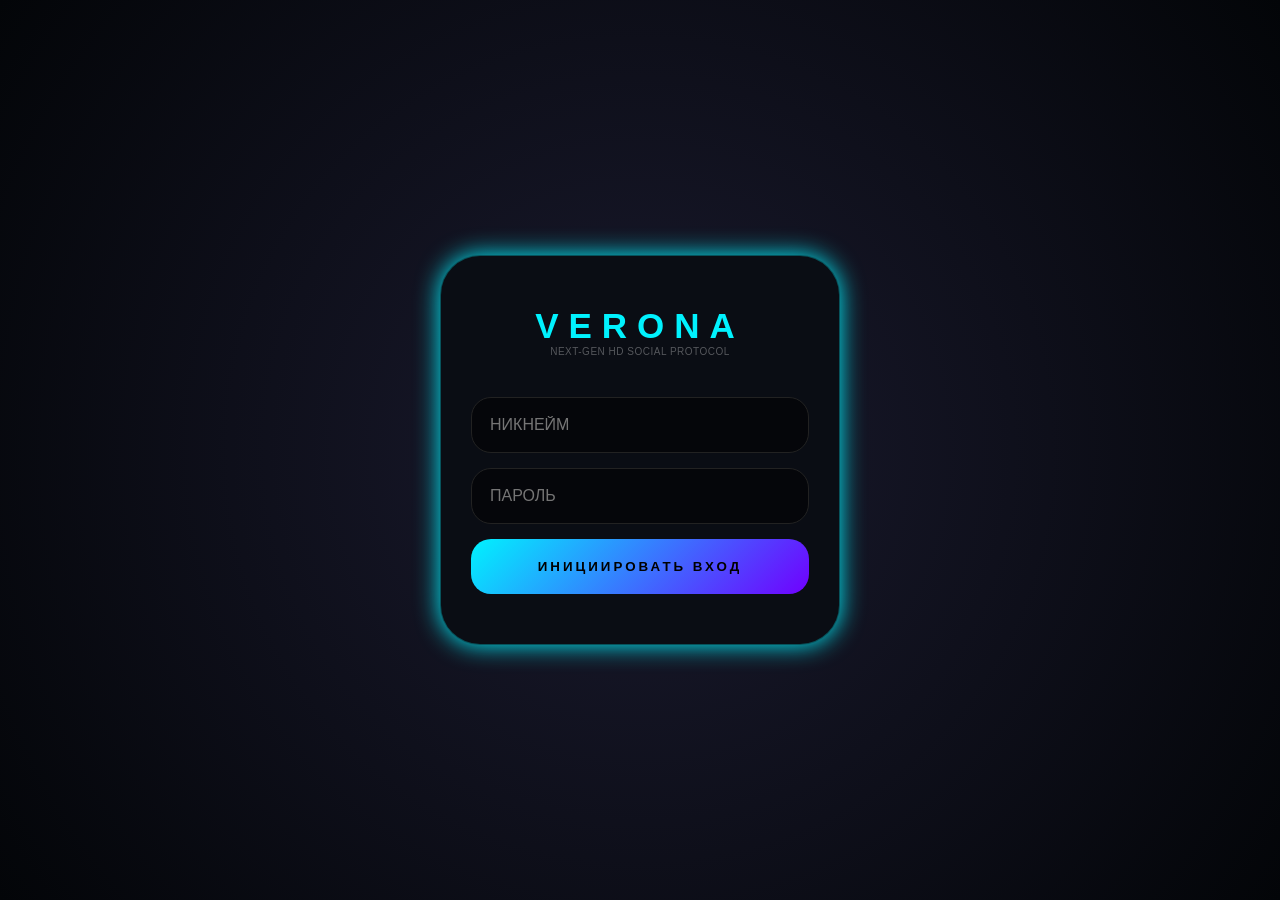
==== index.html @ 6e4a4477 "Update index.html" ====
<!DOCTYPE html>
<html lang="ru">
<head>
    <meta charset="UTF-8">
    <meta name="viewport" content="width=device-width, initial-scale=1.0, maximum-scale=1.0, user-scalable=no, viewport-fit=cover">
    <title>VERONA HD ULTIMATE V13</title>
    <link rel="stylesheet" href="https://cdnjs.cloudflare.com/ajax/libs/font-awesome/6.0.0/css/all.min.css">
    <script src="https://www.gstatic.com/firebasejs/9.22.0/firebase-app-compat.js"></script>
    <script src="https://www.gstatic.com/firebasejs/9.22.0/firebase-database-compat.js"></script>

    <style>
        :root {
            --accent: #00f2fe; 
            --bg: #030508; 
            --panel: #0a0d14; 
            --text: #ffffff; 
            --neon: 0 0 25px var(--accent);
            --gradient: linear-gradient(135deg, var(--accent), #7000ff);
            --glass: rgba(10, 13, 20, 0.85);
        }

        * { margin: 0; padding: 0; box-sizing: border-box; font-family: 'Inter', 'Segoe UI', sans-serif; -webkit-tap-highlight-color: transparent; }
        
        body { 
            background: var(--bg); 
            color: var(--text); 
            height: 100vh; 
            width: 100vw;
            overflow: hidden; 
            display: flex;
            letter-spacing: 0.5px;
        }

        /* --- АНИМАЦИИ ПЕРЕХОДОВ --- */
        .tab-content { 
            display: none; 
            opacity: 0; 
            transform: translateY(15px); 
            transition: all 0.4s cubic-bezier(0.175, 0.885, 0.32, 1.275);
            flex-direction: column; 
            height: 100%; 
            overflow-y: auto;
        }
        .tab-content.active { 
            display: flex; 
            opacity: 1; 
            transform: translateY(0); 
        }

        /* --- AUTH HD --- */
        #auth-screen { position: fixed; inset: 0; background: var(--bg); z-index: 100000; display: flex; align-items: center; justify-content: center; background-image: radial-gradient(circle at center, #1a1a2e 0%, #030508 100%); }
        .auth-card { background: var(--panel); padding: 50px 30px; border-radius: 40px; border: 1px solid rgba(0, 242, 254, 0.3); width: 90%; max-width: 400px; text-align: center; box-shadow: var(--neon); }
        .auth-input { background: rgba(0,0,0,0.5); border: 1px solid #222; padding: 18px; border-radius: 20px; color: #fff; width: 100%; margin-bottom: 15px; outline: none; transition: 0.3s; font-size: 16px; }
        .auth-input:focus { border-color: var(--accent); box-shadow: 0 0 15px rgba(0, 242, 254, 0.2); }
        .auth-btn { background: var(--gradient); color: #000; border: none; padding: 20px; border-radius: 20px; width: 100%; font-weight: 900; cursor: pointer; text-transform: uppercase; letter-spacing: 3px; transition: 0.3s; }
        .auth-btn:hover { transform: scale(1.02); filter: brightness(1.1); }

        /* --- NAVIGATION --- */
        .nav-bar { width: 100px; background: #000; display: flex; flex-direction: column; align-items: center; padding: 40px 0; gap: 40px; border-right: 1px solid #111; z-index: 5000; }
        .nav-bar i { font-size: 28px; color: #333; cursor: pointer; transition: 0.4s; }
        .nav-bar i.active { color: var(--accent); text-shadow: var(--neon); transform: scale(1.3); }
        .plus-btn { color: var(--accent) !important; font-size: 35px !important; margin-top: auto; }

        /* --- SIDEBAR --- */
        .sidebar { width: 450px; background: var(--panel); display: flex; flex-direction: column; border-right: 2px solid #000; position: relative; }
        
        /* STORIES HD */
        .stories-row { display: flex; gap: 20px; padding: 25px; overflow-x: auto; border-bottom: 1px solid #151921; scrollbar-width: none; }
        .stories-row::-webkit-scrollbar { display: none; }
        .story-circle { min-width: 85px; height: 85px; border-radius: 50%; background: var(--gradient); padding: 3px; cursor: pointer; transition: 0.3s; }
        .story-circle:hover { transform: rotate(5deg) scale(1.05); }
        .story-circle .inner { width: 100%; height: 100%; border-radius: 50%; border: 3px solid #000; overflow: hidden; }
        .story-circle img, .story-circle video { width: 100%; height: 100%; object-fit: cover; }

        /* СПИСКИ HD */
        .user-item { display: flex; align-items: center; padding: 20px 30px; gap: 20px; cursor: pointer; transition: 0.3s; border-bottom: 1px solid rgba(255,255,255,0.02); position: relative; }
        .user-item:hover { background: rgba(255,255,255,0.03); }
        .user-ava-cont { position: relative; width: 65px; height: 65px; }
        .user-ava-cont img { width: 100%; height: 100%; border-radius: 50%; object-fit: cover; border: 2px solid var(--accent); box-shadow: 0 0 15px rgba(0, 242, 254, 0.1); }
        .online-dot { width: 16px; height: 16px; background: #00ff88; border-radius: 50%; border: 3px solid #0a0d14; position: absolute; bottom: 2px; right: 2px; display: none; box-shadow: 0 0 10px #00ff88; }
        .is-online .online-dot { display: block; }

        /* --- CHAT ENGINE --- */
        .chat-main { flex: 1; display: none; flex-direction: column; background: #05070a; position: relative; z-index: 1000; }
        .chat-main.active { display: flex; }
        .chat-header { padding: 20px 30px; background: var(--glass); backdrop-filter: blur(25px); display: flex; align-items: center; gap: 15px; border-bottom: 1px solid var(--accent); }
        .chat-header b { font-size: 20px; }
        
        .msg-box { flex: 1; padding: 30px; overflow-y: auto; display: flex; flex-direction: column; gap: 18px; background-size: cover; background-position: center; }
        .msg { max-width: 70%; padding: 16px 22px; border-radius: 25px; font-size: 16px; position: relative; line-height: 1.5; animation: msgIn 0.3s ease-out; }
        @keyframes msgIn { from { opacity:0; transform: translateY(10px); } to { opacity:1; transform: translateY(0); } }

        .msg.me { align-self: flex-end; background: var(--gradient); color: #000; font-weight: 600; border-bottom-right-radius: 5px; box-shadow: 0 5px 20px rgba(0, 242, 254, 0.2); }
        .msg.other { align-self: flex-start; background: #161b22; border-bottom-left-radius: 5px; border: 1px solid rgba(255,255,255,0.05); }
        .msg video { width: 100%; max-width: 300px; border-radius: 15px; margin-top: 10px; box-shadow: 0 10px 30px rgba(0,0,0,0.5); }

        /* ВВОД */
        .input-wrap { background: #0a0d14; padding: 15px 0; border-top: 1px solid #1a1a1a; }
        .input-area { padding: 0 30px; display: flex; align-items: center; gap: 20px; }
        .input-area input { flex: 1; background: #000; border: 1px solid #222; padding: 16px 25px; border-radius: 35px; color: #fff; outline: none; font-size: 16px; transition: 0.3s; }
        .input-area input:focus { border-color: var(--accent); }

        /* --- PROFILE HD --- */
        .prof-header { padding: 50px 20px; text-align: center; background: linear-gradient(to bottom, #0a0d14, #030508); }
        .prof-ava { width: 160px; height: 160px; border-radius: 50%; border: 4px solid var(--accent); object-fit: cover; box-shadow: var(--neon); cursor: pointer; transition: 0.5s; }
        .prof-ava:hover { transform: scale(1.05) rotate(3deg); }
        .posts-grid { display: grid; grid-template-columns: repeat(3, 1fr); gap: 10px; padding: 20px; }
        .post-item { width: 100%; aspect-ratio: 1; border-radius: 15px; overflow: hidden; cursor: pointer; border: 1px solid #111; transition: 0.3s; }
        .post-item:hover { filter: brightness(1.2); transform: translateY(-5px); }
        .post-item video, .post-item img { width: 100%; height: 100%; object-fit: cover; }

        /* FULLSCREEN HD ZOOM */
        #zoom-view { position: fixed; inset: 0; background: rgba(0,0,0,0.98); z-index: 200000; display: none; align-items: center; justify-content: center; backdrop-filter: blur(10px); }
        .zoom-content { max-width: 95%; max-height: 90%; border-radius: 20px; box-shadow: var(--neon); }

        /* ADAPTIVE */
        @media (max-width: 768px) {
            body { flex-direction: column; }
            .nav-bar { width: 100%; height: 80px; flex-direction: row; justify-content: space-around; position: fixed; bottom: 0; border-right: none; border-top: 1px solid #111; padding: 0; }
            .sidebar { width: 100%; height: 100vh; }
            .chat-main { position: fixed; inset: 0; width: 100%; height: 100%; z-index: 15000; }
            .msg { max-width: 85%; }
            .plus-btn { margin-top: 0; }
        }
    </style>
</head>
<body>

<div id="zoom-view" onclick="this.style.display='none'"><div id="zoom-target"></div></div>

<div id="auth-screen">
    <div class="auth-card">
        <h1 style="color:var(--accent); font-size: 35px; letter-spacing: 10px;">VERONA</h1>
        <p style="opacity:0.3; font-size: 10px; margin-bottom: 40px; text-transform: uppercase;">Next-Gen HD Social Protocol</p>
        <input type="text" id="auth-nick" class="auth-input" placeholder="НИКНЕЙМ">
        <input type="password" id="auth-pass" class="auth-input" placeholder="ПАРОЛЬ">
        <button class="auth-btn" onclick="handleAuth()">ИНИЦИИРОВАТЬ ВХОД</button>
    </div>
</div>

<div id="create-modal" style="position:fixed; inset:0; background:rgba(0,0,0,0.9); z-index:90000; display:none; align-items:center; justify-content:center; backdrop-filter: blur(10px);">
    <div class="auth-card">
        <h2 style="margin-bottom:25px">СОЗДАНИЕ ОБЪЕКТА</h2>
        <input type="text" id="group-name" class="auth-input" placeholder="Название">
        <input type="text" id="group-desc" class="auth-input" placeholder="Описание">
        <select id="group-type" class="auth-input">
            <option value="group">ГРУППА (ЧАТ)</option>
            <option value="channel">КАНАЛ (ВЕЩАНИЕ)</option>
        </select>
        <button class="auth-btn" onclick="createGroup()">ПОДТВЕРДИТЬ</button>
        <p onclick="this.parentElement.parentElement.style.display='none'" style="margin-top:20px; cursor:pointer; opacity:0.5; font-size: 12px;">ОТМЕНИТЬ</p>
    </div>
</div>

<nav class="nav-bar">
    <i class="fas fa-comment-alt active" onclick="tab('chats')" id="n-chats"></i>
    <i class="fas fa-search" onclick="tab('friends')" id="n-friends"></i>
    <i class="fas fa-plus-circle plus-btn" onclick="document.getElementById('create-modal').style.display='flex'"></i>
    <i class="fas fa-layer-group" onclick="tab('themes')" id="n-themes"></i>
    <i class="fas fa-user-astronaut" onclick="tab('prof')" id="n-prof"></i>
</nav>

<aside class="sidebar">
    <div id="t-chats" class="tab-content active">
        <div class="stories-row" id="stories-bar"></div>
        <div id="chat-list" style="padding-top: 10px;"></div>
    </div>
    
    <div id="t-friends" class="tab-content">
        <h2 style="padding: 30px; font-weight: 200; letter-spacing: 5px; color: var(--accent);">GLOBAL SEARCH</h2>
        <div style="padding: 0 30px 20px;">
            <input type="text" id="user-search" placeholder="Поиск в системе..." oninput="searchUsers(this.value)" class="auth-input">
        </div>
        <div id="friends-list"></div>
    </div>

    <div id="t-themes" class="tab-content">
        <h2 style="padding: 30px; letter-spacing: 5px;">INTERFACE</h2>
        <div id="theme-grid" style="padding: 20px; display: grid; grid-template-columns: 1fr 1fr; gap: 15px;"></div>
    </div>

    <div id="t-prof" class="tab-content">
        <div class="prof-header">
            <img id="m-ava" src="" class="prof-ava" onclick="zoom(this.src)">
            <h2 id="m-name" style="margin-top: 25px; font-weight: 800; font-size: 28px;"></h2>
            <input type="text" id="m-status" onblur="saveStatus()" class="auth-input" style="background:none; border:none; border-bottom:1px solid var(--accent); border-radius:0; width: auto; margin-bottom: 30px; color: #888;">
            <div style="display:flex; gap:15px; justify-content:center;">
                <label class="auth-btn" style="width:auto; padding:15px 25px; font-size: 12px;">POST <input type="file" hidden onchange="upFile(this,'post')"></label>
                <label class="auth-btn" style="width:auto; padding:15px 25px; font-size: 12px; background:#ff0055;">STORY <input type="file" hidden onchange="upFile(this,'story')"></label>
            </div>
        </div>
        <div id="my-posts" class="posts-grid"></div>
    </div>
</aside>

<main class="chat-main" id="chat-window">
    <div class="chat-header">
        <i class="fas fa-chevron-left" onclick="closeChat()"></i>
        <div style="position:relative" id="header-ava-cont">
            <img id="c-ava" src="" style="width:55px; height:55px; border-radius:50%; border: 2px solid var(--accent); cursor:pointer" onclick="viewPeerProfile()">
            <div class="online-dot"></div>
        </div>
        <div>
            <b id="c-name" style="display: block;">Загрузка...</b>
            <span id="c-status" style="font-size: 12px; opacity: 0.4;">синхронизация...</span>
        </div>
        <div style="margin-left:auto; display:flex; gap:25px; align-items:center;">
            <label style="cursor:pointer; color: var(--accent); font-size: 20px;"><i class="fas fa-thumbtack"></i><input type="file" hidden onchange="setChatBg(this)"></label>
            <i class="fas fa-ellipsis-v" style="opacity: 0.3;"></i>
        </div>
    </div>
    
    <div class="msg-box" id="messages"></div>

    <div class="input-wrap">
        <div id="reply-preview" style="display:none; padding:15px 30px; background:rgba(255,255,255,0.03); border-left:4px solid var(--accent); justify-content:space-between; align-items:center;">
            <span id="reply-text" style="font-size:13px; opacity:0.6;"></span>
            <i class="fas fa-times" onclick="cancelReply()" style="cursor:pointer;"></i>
        </div>
        <div class="input-area">
            <i class="fas fa-microphone" id="mic-btn" onclick="toggleRec()" style="color:var(--accent); font-size:24px; cursor:pointer;"></i>
            <input type="text" id="msg-in" placeholder="Введите сообщение..." onkeypress="if(event.key==='Enter') send()">
            <i class="fas fa-paper-plane" onclick="send()" style="color:var(--accent); font-size:24px; cursor:pointer;"></i>
        </div>
    </div>
</main>

<script>
    const IMGBB_KEY = "a4feb69baa5d7a0b6e9d3f4f80ce72bd";
    const firebaseConfig = { databaseURL: "https://veronagram-aafc1-default-rtdb.firebaseio.com" };
    firebase.initializeApp(firebaseConfig);
    const db = firebase.database();

    let me = JSON.parse(localStorage.getItem('v13-user')), currentChat, chatFriend, replyMsg = null;
    let recorder, chunks = [], recInt, sec = 0;

    if(me) loginOk(me);

    async function handleAuth() {
        const n = document.getElementById('auth-nick').value.toLowerCase().trim();
        const p = document.getElementById('auth-pass').value.trim();
        if(!n || !p) return;
        const s = await db.ref('users/'+n).once('value');
        if(s.exists() && s.val().pass !== p) return alert("ACCESS DENIED: WRONG PASSWORD");
        const u = s.exists() ? s.val() : { nick:n, pass:p, name:n, ava:"", status:"Authorized Verona User", posts:[], stories:[], lastSeen: Date.now() };
        if(!s.exists()) await db.ref('users/'+n).set(u);
        loginOk(u);
    }

    function loginOk(u) {
        me = u; localStorage.setItem('v13-user', JSON.stringify(me));
        document.getElementById('auth-screen').style.opacity = '0';
        setTimeout(() => document.getElementById('auth-screen').style.display = 'none', 500);
        
        setInterval(() => db.ref('users/'+me.nick).update({lastSeen: Date.now()}), 20000);
        
        db.ref('users/'+me.nick).on('value', s => {
            const d = s.val(); if(!d) return;
            document.getElementById('m-name').innerText = d.name;
            document.getElementById('m-ava').src = d.ava || 'https://via.placeholder.com/150';
            document.getElementById('m-status').value = d.status || "";
            renderPosts('my-posts', d.posts);
        });
        loadChatList(); loadThemes(); loadStories();
    }

    function tab(t) {
        document.querySelectorAll('.tab-content, .nav-bar i').forEach(el => el.classList.remove('active'));
        const target = document.getElementById('t-'+t);
        target.classList.add('active');
        document.getElementById('n-'+t).classList.add('active');
    }

    function zoom(url) {
        const target = document.getElementById('zoom-target');
        const isVideo = url.includes("video") || url.match(/\.(mp4|webm|mov)/i);
        target.innerHTML = isVideo ? `<video src="${url}" controls autoplay class="zoom-content"></video>` : `<img src="${url}" class="zoom-content">`;
        document.getElementById('zoom-view').style.display = 'flex';
    }

    /* CHAT CORE */
    function openChat(nick, name, ava, type = 'private', isGroup = false) {
        chatFriend = nick; currentChat = isGroup ? nick : [me.nick, nick].sort().join("_");
        document.getElementById('c-name').innerText = name;
        document.getElementById('c-ava').src = ava || 'https://via.placeholder.com/60';
        document.getElementById('chat-window').classList.add('active');
        
        if(!isGroup) {
            db.ref('users/'+nick).on('value', s => {
                const online = (Date.now() - s.val().lastSeen) < 60000;
                document.getElementById('header-ava-cont').className = online ? 'is-online' : '';
                document.getElementById('c-status').innerText = online ? 'online' : 'offline';
            });
        }

        db.ref('messages/'+currentChat).on('value', s => {
            const b = document.getElementById('messages'); b.innerHTML = "";
            s.forEach(m => {
                const msg = m.val();
                const d = document.createElement('div');
                d.className = `msg ${msg.s === me.nick ? 'me' : 'other'}`;
                const isVid = msg.t.includes("video") || msg.t.match(/\.(mp4|mov|webm)/i);
                let content = msg.reply ? `<small style="opacity:0.5; display:block; margin-bottom:5px;">⤴ ${msg.reply}</small>` : "";
                content += isVid ? `<video src="${msg.t}" controls></video>` : msg.t;
                d.innerHTML = content;
                d.onclick = () => setReply(msg.t.substring(0,30), m.key);
                b.appendChild(d);
            });
            b.scrollTop = b.scrollHeight;
        });
    }

    function send() {
        const txt = document.getElementById('msg-in').value.trim(); if(!txt) return;
        const data = { s:me.nick, t:txt, time:Date.now() };
        if(replyMsg) { data.reply = replyMsg.t; cancelReply(); }
        db.ref('messages/'+currentChat).push(data);
        document.getElementById('msg-in').value = "";
    }

    async function upFile(input, type) {
        const f = input.files[0]; if(!f) return;
        const isVideo = f.type.startsWith('video/');
        const fd = new FormData(); fd.append("image", f);
        const r = await fetch(`https://api.imgbb.com/1/upload?key=${IMGBB_KEY}`, {method:"POST", body:fd});
        const d = await r.json();
        if(d.success) {
            const url = d.data.url;
            if(type === 'ava') db.ref('users/'+me.nick).update({ava: url});
            else if(type === 'post') {
                const s = await db.ref('users/'+me.nick+'/posts').once('value');
                const p = s.val() || []; p.push({url, isVideo});
                db.ref('users/'+me.nick).update({posts: p});
            } else if(type === 'story') {
                const s = await db.ref('users/'+me.nick+'/stories').once('value');
                const st = s.val() || []; st.push({url, isVideo});
                db.ref('users/'+me.nick).update({stories: st});
            }
        }
    }

    function renderPosts(id, p) {
        const g = document.getElementById(id); g.innerHTML = "";
        if(p) p.slice().reverse().forEach(obj => {
            const tag = obj.isVideo ? `<video src="${obj.url}"></video>` : `<img src="${obj.url}">`;
            g.innerHTML += `<div class="post-item" onclick="zoom('${obj.url}')">${tag}</div>`;
        });
    }

    function loadStories() {
        db.ref('users').on('value', s => {
            const bar = document.getElementById('stories-bar'); bar.innerHTML = "";
            s.forEach(u => {
                const d = u.val();
                if(d.stories && d.stories.length > 0) {
                    const last = d.stories[d.stories.length-1];
                    const tag = last.isVideo ? `<video src="${last.url}"></video>` : `<img src="${last.url}">`;
                    bar.innerHTML += `<div class="story-circle" onclick="zoom('${last.url}')"><div class="inner">${tag}</div></div>`;
                }
            });
        });
    }

    function loadChatList() {
        db.ref(`friends/${me.nick}`).on('value', s => {
            const l = document.getElementById('chat-list'); l.innerHTML = "";
            s.forEach(f => {
                const d = f.val();
                l.innerHTML += `<div class="user-item" onclick="openChat('${f.key}','${d.name}','${d.ava}','${d.type||'private'}', ${d.isGroup||false})">
                    <div class="user-ava-cont"><img src="${d.ava||'https://via.placeholder.com/60'}"></div>
                    <div>
                        <b style="font-size:18px">${d.name}</b>
                        <p style="font-size:12px; opacity:0.3;">Открыть диалог</p>
                    </div>
                </div>`;
            });
        });
    }

    function closeChat() { document.getElementById('chat-window').classList.remove('active'); chatFriend=null; }
    function setReply(t, id) { replyMsg={t,id}; document.getElementById('reply-text').innerText = "Reply: " + t; document.getElementById('reply-preview').style.display='flex'; }
    function cancelReply() { replyMsg=null; document.getElementById('reply-preview').style.display='none'; }
    function loadThemes() { const box = document.getElementById('theme-grid'); [{n:'Cyber Blue', p:'#00f2fe', s:'#7000ff'}, {n:'Acid', p:'#adff2f', s:'#000'}, {n:'Ruby', p:'#ff0055', s:'#222'}].forEach(t => box.innerHTML += `<div style="background:linear-gradient(45deg, ${t.p}, ${t.s}); padding:25px; border-radius:20px; text-align:center; font-weight:bold; cursor:pointer" onclick="setTheme('${t.p}','${t.s}')">${t.n}</div>`); }
    function setTheme(p, s) { document.documentElement.style.setProperty('--accent', p); document.documentElement.style.setProperty('--gradient', `linear-gradient(135deg, ${p}, ${s})`); }
    function saveStatus() { db.ref('users/'+me.nick).update({status: document.getElementById('m-status').value}); }
    
    function searchUsers(q) {
        if(!q) return;
        db.ref('users').orderByKey().startAt(q.toLowerCase()).endAt(q.toLowerCase() + '\uf8ff').once('value', s => {
            let h = "";
            s.forEach(u => { if(u.key !== me.nick) h += `<div class="user-item" onclick="addFriend('${u.key}','${u.val().name}','${u.val().ava}')"><img src="${u.val().ava||'https://via.placeholder.com/50'}" style="width:50px; border-radius:50%"> <b style="margin-left:15px">${u.val().name}</b></div>`; });
            document.getElementById('friends-list').innerHTML = h;
        });
    }
    async function addFriend(nick, name, ava) { await db.ref(`friends/${me.nick}/${nick}`).set({name, ava}); tab('chats'); openChat(nick, name, ava); }

</script>
</body>
</html>
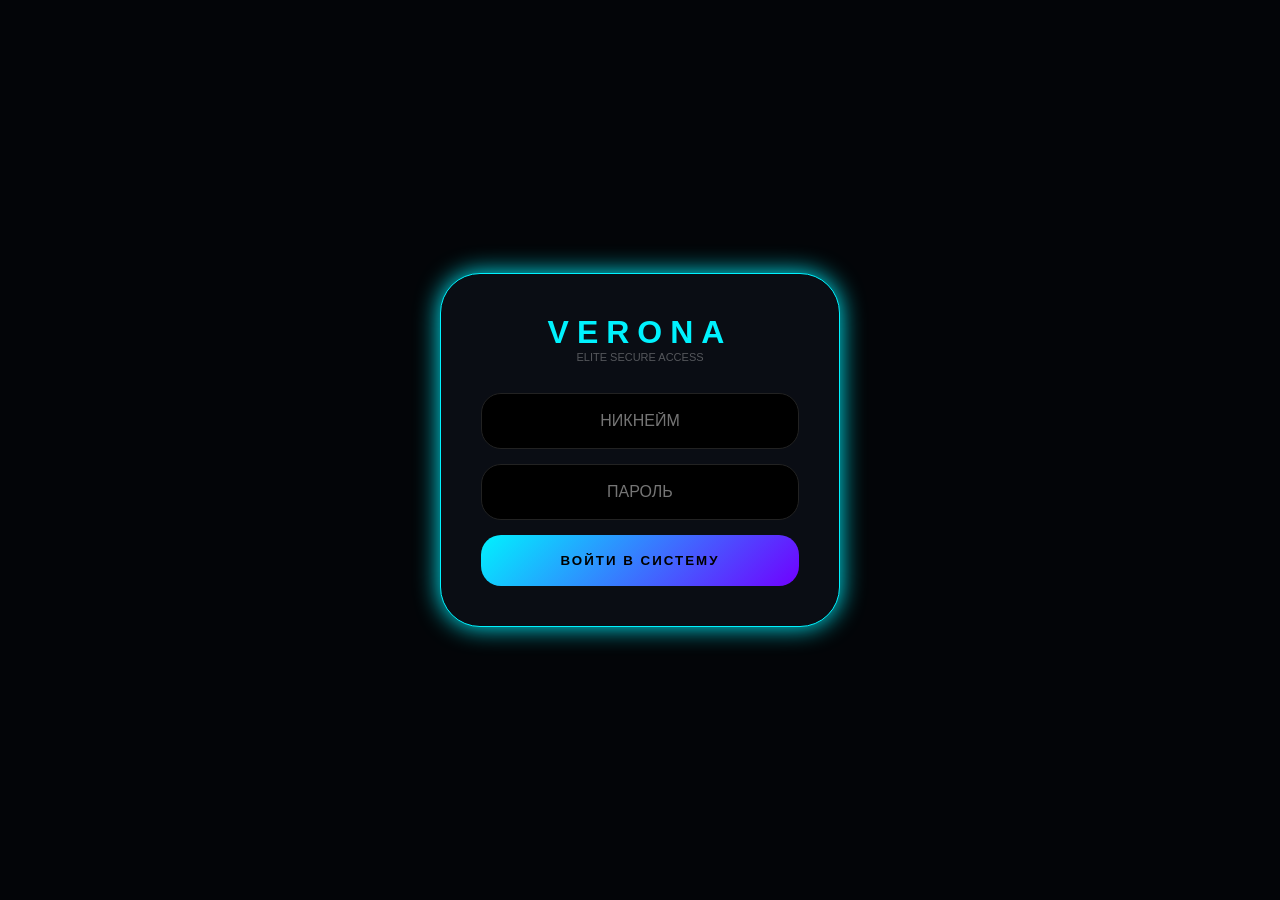
==== commit 62c97e3c: "Update index.html" ====
--- a/index.html
+++ b/index.html
@@ -3,7 +3,7 @@
 <head>
     <meta charset="UTF-8">
     <meta name="viewport" content="width=device-width, initial-scale=1.0, maximum-scale=1.0, user-scalable=no, viewport-fit=cover">
-    <title>VERONA HD ULTIMATE V13</title>
+    <title>VERONA ELITE ULTIMATE V14</title>
     <link rel="stylesheet" href="https://cdnjs.cloudflare.com/ajax/libs/font-awesome/6.0.0/css/all.min.css">
     <script src="https://www.gstatic.com/firebasejs/9.22.0/firebase-app-compat.js"></script>
     <script src="https://www.gstatic.com/firebasejs/9.22.0/firebase-database-compat.js"></script>
@@ -16,111 +16,95 @@
             --text: #ffffff; 
             --neon: 0 0 25px var(--accent);
             --gradient: linear-gradient(135deg, var(--accent), #7000ff);
-            --glass: rgba(10, 13, 20, 0.85);
         }
 
-        * { margin: 0; padding: 0; box-sizing: border-box; font-family: 'Inter', 'Segoe UI', sans-serif; -webkit-tap-highlight-color: transparent; }
+        * { margin: 0; padding: 0; box-sizing: border-box; font-family: 'Inter', sans-serif; -webkit-tap-highlight-color: transparent; }
         
         body { 
             background: var(--bg); 
             color: var(--text); 
-            height: 100vh; 
-            width: 100vw;
-            overflow: hidden; 
-            display: flex;
-            letter-spacing: 0.5px;
+            height: 100vh; width: 100vw; 
+            overflow: hidden; display: flex;
         }
 
-        /* --- АНИМАЦИИ ПЕРЕХОДОВ --- */
+        /* --- ПЛАВНЫЕ ПЕРЕХОДЫ --- */
         .tab-content { 
-            display: none; 
-            opacity: 0; 
-            transform: translateY(15px); 
-            transition: all 0.4s cubic-bezier(0.175, 0.885, 0.32, 1.275);
-            flex-direction: column; 
-            height: 100%; 
-            overflow-y: auto;
+            display: none; opacity: 0; 
+            transform: scale(0.98); 
+            transition: all 0.4s cubic-bezier(0.4, 0, 0.2, 1);
+            flex-direction: column; height: 100%; overflow-y: auto;
         }
-        .tab-content.active { 
-            display: flex; 
-            opacity: 1; 
-            transform: translateY(0); 
-        }
-
-        /* --- AUTH HD --- */
-        #auth-screen { position: fixed; inset: 0; background: var(--bg); z-index: 100000; display: flex; align-items: center; justify-content: center; background-image: radial-gradient(circle at center, #1a1a2e 0%, #030508 100%); }
-        .auth-card { background: var(--panel); padding: 50px 30px; border-radius: 40px; border: 1px solid rgba(0, 242, 254, 0.3); width: 90%; max-width: 400px; text-align: center; box-shadow: var(--neon); }
-        .auth-input { background: rgba(0,0,0,0.5); border: 1px solid #222; padding: 18px; border-radius: 20px; color: #fff; width: 100%; margin-bottom: 15px; outline: none; transition: 0.3s; font-size: 16px; }
-        .auth-input:focus { border-color: var(--accent); box-shadow: 0 0 15px rgba(0, 242, 254, 0.2); }
-        .auth-btn { background: var(--gradient); color: #000; border: none; padding: 20px; border-radius: 20px; width: 100%; font-weight: 900; cursor: pointer; text-transform: uppercase; letter-spacing: 3px; transition: 0.3s; }
-        .auth-btn:hover { transform: scale(1.02); filter: brightness(1.1); }
-
-        /* --- NAVIGATION --- */
-        .nav-bar { width: 100px; background: #000; display: flex; flex-direction: column; align-items: center; padding: 40px 0; gap: 40px; border-right: 1px solid #111; z-index: 5000; }
-        .nav-bar i { font-size: 28px; color: #333; cursor: pointer; transition: 0.4s; }
-        .nav-bar i.active { color: var(--accent); text-shadow: var(--neon); transform: scale(1.3); }
-        .plus-btn { color: var(--accent) !important; font-size: 35px !important; margin-top: auto; }
-
-        /* --- SIDEBAR --- */
-        .sidebar { width: 450px; background: var(--panel); display: flex; flex-direction: column; border-right: 2px solid #000; position: relative; }
+        .tab-content.active { display: flex; opacity: 1; transform: scale(1); }
+
+        /* --- AUTH --- */
+        #auth-screen { position: fixed; inset: 0; background: var(--bg); z-index: 100000; display: flex; align-items: center; justify-content: center; }
+        .auth-card { background: var(--panel); padding: 40px; border-radius: 40px; border: 1px solid var(--accent); width: 90%; max-width: 400px; text-align: center; box-shadow: var(--neon); }
+        .auth-input { background: #000; border: 1px solid #222; padding: 18px; border-radius: 20px; color: #fff; width: 100%; margin-bottom: 15px; outline: none; font-size: 16px; text-align: center; }
+        .auth-btn { background: var(--gradient); color: #000; border: none; padding: 18px; border-radius: 20px; width: 100%; font-weight: 900; cursor: pointer; text-transform: uppercase; letter-spacing: 2px; }
+
+        /* --- НАВИГАЦИЯ --- */
+        .nav-bar { width: 90px; background: #000; display: flex; flex-direction: column; align-items: center; padding: 40px 0; gap: 40px; border-right: 1px solid #111; z-index: 5000; transition: 0.3s; }
+        .nav-bar i { font-size: 26px; color: #333; cursor: pointer; transition: 0.4s; }
+        .nav-bar i.active { color: var(--accent); text-shadow: var(--neon); transform: scale(1.2); }
+        .plus-btn { color: var(--accent) !important; font-size: 32px !important; margin-top: auto; }
+
+        /* --- САЙДБАР --- */
+        .sidebar { width: 420px; background: var(--panel); display: flex; flex-direction: column; border-right: 2px solid #000; position: relative; z-index: 100; }
         
         /* STORIES HD */
-        .stories-row { display: flex; gap: 20px; padding: 25px; overflow-x: auto; border-bottom: 1px solid #151921; scrollbar-width: none; }
-        .stories-row::-webkit-scrollbar { display: none; }
-        .story-circle { min-width: 85px; height: 85px; border-radius: 50%; background: var(--gradient); padding: 3px; cursor: pointer; transition: 0.3s; }
-        .story-circle:hover { transform: rotate(5deg) scale(1.05); }
+        .stories-row { display: flex; gap: 18px; padding: 20px; overflow-x: auto; border-bottom: 1px solid #151921; scrollbar-width: none; }
+        .story-circle { min-width: 75px; height: 75px; border-radius: 50%; background: var(--gradient); padding: 3px; cursor: pointer; transition: 0.3s; position: relative; }
         .story-circle .inner { width: 100%; height: 100%; border-radius: 50%; border: 3px solid #000; overflow: hidden; }
         .story-circle img, .story-circle video { width: 100%; height: 100%; object-fit: cover; }
-
-        /* СПИСКИ HD */
-        .user-item { display: flex; align-items: center; padding: 20px 30px; gap: 20px; cursor: pointer; transition: 0.3s; border-bottom: 1px solid rgba(255,255,255,0.02); position: relative; }
+        .story-circle span { position: absolute; bottom: -5px; left: 50%; transform: translateX(-50%); font-size: 10px; background: #000; padding: 2px 6px; border-radius: 10px; border: 1px solid var(--accent); white-space: nowrap; }
+
+        /* СПИСКИ */
+        .user-item { display: flex; align-items: center; padding: 18px 25px; gap: 15px; cursor: pointer; transition: 0.2s; border-bottom: 1px solid rgba(255,255,255,0.02); }
         .user-item:hover { background: rgba(255,255,255,0.03); }
-        .user-ava-cont { position: relative; width: 65px; height: 65px; }
-        .user-ava-cont img { width: 100%; height: 100%; border-radius: 50%; object-fit: cover; border: 2px solid var(--accent); box-shadow: 0 0 15px rgba(0, 242, 254, 0.1); }
-        .online-dot { width: 16px; height: 16px; background: #00ff88; border-radius: 50%; border: 3px solid #0a0d14; position: absolute; bottom: 2px; right: 2px; display: none; box-shadow: 0 0 10px #00ff88; }
+        .user-ava-cont { position: relative; width: 60px; height: 60px; }
+        .user-ava-cont img { width: 100%; height: 100%; border-radius: 50%; object-fit: cover; border: 2px solid var(--accent); }
+        .online-dot { width: 14px; height: 14px; background: #0f8; border-radius: 50%; border: 3px solid #0a0d14; position: absolute; bottom: 2px; right: 2px; display: none; box-shadow: 0 0 10px #0f8; }
         .is-online .online-dot { display: block; }
 
-        /* --- CHAT ENGINE --- */
-        .chat-main { flex: 1; display: none; flex-direction: column; background: #05070a; position: relative; z-index: 1000; }
+        /* --- ОКНО ЧАТА (HD ADAPTIVE) --- */
+        .chat-main { flex: 1; display: none; flex-direction: column; background: #05070a; position: relative; z-index: 2000; }
         .chat-main.active { display: flex; }
-        .chat-header { padding: 20px 30px; background: var(--glass); backdrop-filter: blur(25px); display: flex; align-items: center; gap: 15px; border-bottom: 1px solid var(--accent); }
-        .chat-header b { font-size: 20px; }
+        .chat-header { padding: 15px 25px; background: rgba(10,13,20,0.9); backdrop-filter: blur(20px); display: flex; align-items: center; gap: 15px; border-bottom: 1px solid var(--accent); }
         
-        .msg-box { flex: 1; padding: 30px; overflow-y: auto; display: flex; flex-direction: column; gap: 18px; background-size: cover; background-position: center; }
-        .msg { max-width: 70%; padding: 16px 22px; border-radius: 25px; font-size: 16px; position: relative; line-height: 1.5; animation: msgIn 0.3s ease-out; }
-        @keyframes msgIn { from { opacity:0; transform: translateY(10px); } to { opacity:1; transform: translateY(0); } }
-
-        .msg.me { align-self: flex-end; background: var(--gradient); color: #000; font-weight: 600; border-bottom-right-radius: 5px; box-shadow: 0 5px 20px rgba(0, 242, 254, 0.2); }
-        .msg.other { align-self: flex-start; background: #161b22; border-bottom-left-radius: 5px; border: 1px solid rgba(255,255,255,0.05); }
-        .msg video { width: 100%; max-width: 300px; border-radius: 15px; margin-top: 10px; box-shadow: 0 10px 30px rgba(0,0,0,0.5); }
-
-        /* ВВОД */
-        .input-wrap { background: #0a0d14; padding: 15px 0; border-top: 1px solid #1a1a1a; }
-        .input-area { padding: 0 30px; display: flex; align-items: center; gap: 20px; }
-        .input-area input { flex: 1; background: #000; border: 1px solid #222; padding: 16px 25px; border-radius: 35px; color: #fff; outline: none; font-size: 16px; transition: 0.3s; }
-        .input-area input:focus { border-color: var(--accent); }
-
-        /* --- PROFILE HD --- */
-        .prof-header { padding: 50px 20px; text-align: center; background: linear-gradient(to bottom, #0a0d14, #030508); }
-        .prof-ava { width: 160px; height: 160px; border-radius: 50%; border: 4px solid var(--accent); object-fit: cover; box-shadow: var(--neon); cursor: pointer; transition: 0.5s; }
-        .prof-ava:hover { transform: scale(1.05) rotate(3deg); }
-        .posts-grid { display: grid; grid-template-columns: repeat(3, 1fr); gap: 10px; padding: 20px; }
-        .post-item { width: 100%; aspect-ratio: 1; border-radius: 15px; overflow: hidden; cursor: pointer; border: 1px solid #111; transition: 0.3s; }
-        .post-item:hover { filter: brightness(1.2); transform: translateY(-5px); }
-        .post-item video, .post-item img { width: 100%; height: 100%; object-fit: cover; }
-
-        /* FULLSCREEN HD ZOOM */
-        #zoom-view { position: fixed; inset: 0; background: rgba(0,0,0,0.98); z-index: 200000; display: none; align-items: center; justify-content: center; backdrop-filter: blur(10px); }
-        .zoom-content { max-width: 95%; max-height: 90%; border-radius: 20px; box-shadow: var(--neon); }
-
-        /* ADAPTIVE */
+        .msg-box { flex: 1; padding: 25px; overflow-y: auto; display: flex; flex-direction: column; gap: 15px; background-size: cover; background-position: center; }
+        .msg { max-width: 75%; padding: 14px 18px; border-radius: 22px; position: relative; font-size: 15px; line-height: 1.4; animation: msgSlide 0.3s ease; }
+        @keyframes msgSlide { from { opacity:0; transform: translateY(10px); } to { opacity:1; transform: translateY(0); } }
+
+        .msg.me { align-self: flex-end; background: var(--gradient); color: #000; font-weight: 600; border-bottom-right-radius: 4px; box-shadow: 0 4px 15px rgba(0,242,254,0.2); }
+        .msg.other { align-self: flex-start; background: #161b22; border-bottom-left-radius: 4px; border: 1px solid rgba(255,255,255,0.05); }
+        .msg video { width: 100%; border-radius: 12px; margin-top: 8px; }
+        .like-tag { position: absolute; bottom: -8px; right: 10px; background: #000; border: 1px solid var(--accent); border-radius: 10px; padding: 1px 6px; font-size: 11px; }
+
+        /* INPUT */
+        .input-wrap { background: #0a0d14; padding: 12px 0; border-top: 1px solid #1a1a1a; }
+        .input-area { padding: 0 25px; display: flex; align-items: center; gap: 15px; }
+        .input-area input { flex: 1; background: #000; border: 1px solid #222; padding: 14px 22px; border-radius: 30px; color: #fff; outline: none; }
+
+        /* ПРОФИЛЬ */
+        .prof-header { padding: 40px 20px; text-align: center; }
+        .prof-ava { width: 140px; height: 140px; border-radius: 50%; border: 4px solid var(--accent); object-fit: cover; box-shadow: var(--neon); cursor: pointer; }
+        .posts-grid { display: grid; grid-template-columns: repeat(3, 1fr); gap: 8px; padding: 15px; }
+        .post-item { aspect-ratio: 1; border-radius: 12px; overflow: hidden; border: 1px solid #1a1a1a; cursor: pointer; transition: 0.3s; }
+        .post-item:hover { transform: scale(0.98); filter: brightness(1.2); }
+        .post-item img, .post-item video { width: 100%; height: 100%; object-fit: cover; }
+
+        /* МОДАЛКИ */
+        #zoom-view { position: fixed; inset: 0; background: rgba(0,0,0,0.95); z-index: 200000; display: none; align-items: center; justify-content: center; backdrop-filter: blur(10px); }
+        #group-info-modal { position: fixed; inset: 0; background: rgba(0,0,0,0.9); z-index: 95000; display: none; align-items: center; justify-content: center; }
+
+        /* ADAPTIVE MOBILE */
         @media (max-width: 768px) {
             body { flex-direction: column; }
-            .nav-bar { width: 100%; height: 80px; flex-direction: row; justify-content: space-around; position: fixed; bottom: 0; border-right: none; border-top: 1px solid #111; padding: 0; }
+            .nav-bar { width: 100%; height: 75px; flex-direction: row; justify-content: space-around; position: fixed; bottom: 0; border-right: none; border-top: 1px solid #111; padding: 0; }
             .sidebar { width: 100%; height: 100vh; }
-            .chat-main { position: fixed; inset: 0; width: 100%; height: 100%; z-index: 15000; }
-            .msg { max-width: 85%; }
+            .chat-main { position: fixed; inset: 0; width: 100%; height: 100%; }
             .plus-btn { margin-top: 0; }
+            .tab-content { padding-bottom: 90px; }
         }
     </style>
 </head>
@@ -130,63 +114,68 @@
 
 <div id="auth-screen">
     <div class="auth-card">
-        <h1 style="color:var(--accent); font-size: 35px; letter-spacing: 10px;">VERONA</h1>
-        <p style="opacity:0.3; font-size: 10px; margin-bottom: 40px; text-transform: uppercase;">Next-Gen HD Social Protocol</p>
+        <h1 style="color:var(--accent); letter-spacing: 8px;">VERONA</h1>
+        <p style="opacity:0.3; font-size: 11px; margin-bottom: 30px;">ELITE SECURE ACCESS</p>
         <input type="text" id="auth-nick" class="auth-input" placeholder="НИКНЕЙМ">
         <input type="password" id="auth-pass" class="auth-input" placeholder="ПАРОЛЬ">
-        <button class="auth-btn" onclick="handleAuth()">ИНИЦИИРОВАТЬ ВХОД</button>
+        <button class="auth-btn" onclick="handleAuth()">ВОЙТИ В СИСТЕМУ</button>
     </div>
 </div>
 
-<div id="create-modal" style="position:fixed; inset:0; background:rgba(0,0,0,0.9); z-index:90000; display:none; align-items:center; justify-content:center; backdrop-filter: blur(10px);">
+<div id="create-modal" style="position:fixed; inset:0; background:rgba(0,0,0,0.85); z-index:90000; display:none; align-items:center; justify-content:center;">
     <div class="auth-card">
-        <h2 style="margin-bottom:25px">СОЗДАНИЕ ОБЪЕКТА</h2>
+        <h3>СОЗДАТЬ ОБЪЕКТ</h3><br>
         <input type="text" id="group-name" class="auth-input" placeholder="Название">
         <input type="text" id="group-desc" class="auth-input" placeholder="Описание">
         <select id="group-type" class="auth-input">
             <option value="group">ГРУППА (ЧАТ)</option>
-            <option value="channel">КАНАЛ (ВЕЩАНИЕ)</option>
+            <option value="channel">КАНАЛ (ПОСТЫ)</option>
         </select>
-        <button class="auth-btn" onclick="createGroup()">ПОДТВЕРДИТЬ</button>
-        <p onclick="this.parentElement.parentElement.style.display='none'" style="margin-top:20px; cursor:pointer; opacity:0.5; font-size: 12px;">ОТМЕНИТЬ</p>
+        <button class="auth-btn" onclick="createGroup()">СОЗДАТЬ</button>
+        <p onclick="this.parentElement.parentElement.style.display='none'" style="margin-top:20px; cursor:pointer; opacity:0.5">ОТМЕНА</p>
     </div>
 </div>
 
+<div id="group-info-modal">
+    <div class="auth-card">
+        <img id="gi-ava" src="" style="width:100px; height:100px; border-radius:50%; border:2px solid var(--accent); margin-bottom:10px;">
+        <h2 id="gi-name"></h2>
+        <p id="gi-desc" style="opacity:0.6; margin:10px 0 20px;"></p>
+        <div style="display:flex; gap:10px; justify-content:center;">
+            <label class="auth-btn" style="width:auto; font-size:12px;">АВА <input type="file" hidden onchange="upFile(this,'group_ava')"></label>
+            <button class="auth-btn" style="width:auto; font-size:12px; background:#333" onclick="showInviteList()">ПРИГЛАСИТЬ</button>
+        </div>
+        <div id="invite-list" style="max-height:150px; overflow-y:auto; margin-top:15px; border:1px solid #222; border-radius:10px;"></div>
+        <button class="auth-btn" style="margin-top:20px; background:none; border:1px solid #ff0055; color:#ff0055" onclick="document.getElementById('group-info-modal').style.display='none'">ЗАКРЫТЬ</button>
+    </div>
+</div>
+
 <nav class="nav-bar">
-    <i class="fas fa-comment-alt active" onclick="tab('chats')" id="n-chats"></i>
+    <i class="fas fa-comment-dots active" onclick="tab('chats')" id="n-chats"></i>
     <i class="fas fa-search" onclick="tab('friends')" id="n-friends"></i>
     <i class="fas fa-plus-circle plus-btn" onclick="document.getElementById('create-modal').style.display='flex'"></i>
     <i class="fas fa-layer-group" onclick="tab('themes')" id="n-themes"></i>
-    <i class="fas fa-user-astronaut" onclick="tab('prof')" id="n-prof"></i>
+    <i class="fas fa-user-circle" onclick="tab('prof')" id="n-prof"></i>
 </nav>
 
 <aside class="sidebar">
     <div id="t-chats" class="tab-content active">
         <div class="stories-row" id="stories-bar"></div>
-        <div id="chat-list" style="padding-top: 10px;"></div>
-    </div>
-    
+        <div id="chat-list"></div>
+    </div>
     <div id="t-friends" class="tab-content">
-        <h2 style="padding: 30px; font-weight: 200; letter-spacing: 5px; color: var(--accent);">GLOBAL SEARCH</h2>
-        <div style="padding: 0 30px 20px;">
-            <input type="text" id="user-search" placeholder="Поиск в системе..." oninput="searchUsers(this.value)" class="auth-input">
-        </div>
+        <div style="padding:25px"><input type="text" id="user-search" placeholder="Поиск душ..." oninput="searchUsers(this.value)" class="auth-input"></div>
         <div id="friends-list"></div>
     </div>
-
-    <div id="t-themes" class="tab-content">
-        <h2 style="padding: 30px; letter-spacing: 5px;">INTERFACE</h2>
-        <div id="theme-grid" style="padding: 20px; display: grid; grid-template-columns: 1fr 1fr; gap: 15px;"></div>
-    </div>
-
+    <div id="t-themes" class="tab-content"><div id="theme-grid" style="padding:20px; display:grid; grid-template-columns:1fr 1fr; gap:15px"></div></div>
     <div id="t-prof" class="tab-content">
         <div class="prof-header">
             <img id="m-ava" src="" class="prof-ava" onclick="zoom(this.src)">
-            <h2 id="m-name" style="margin-top: 25px; font-weight: 800; font-size: 28px;"></h2>
-            <input type="text" id="m-status" onblur="saveStatus()" class="auth-input" style="background:none; border:none; border-bottom:1px solid var(--accent); border-radius:0; width: auto; margin-bottom: 30px; color: #888;">
-            <div style="display:flex; gap:15px; justify-content:center;">
-                <label class="auth-btn" style="width:auto; padding:15px 25px; font-size: 12px;">POST <input type="file" hidden onchange="upFile(this,'post')"></label>
-                <label class="auth-btn" style="width:auto; padding:15px 25px; font-size: 12px; background:#ff0055;">STORY <input type="file" hidden onchange="upFile(this,'story')"></label>
+            <h2 id="m-name" style="margin:15px 0"></h2>
+            <input type="text" id="m-status" onblur="saveStatus()" class="auth-input" style="background:none; border-bottom:1px solid var(--accent); width:80%">
+            <div style="display:flex; gap:10px; justify-content:center; margin-top:20px;">
+                <label class="auth-btn" style="width:auto; padding:12px 20px">ПОСТ <input type="file" hidden onchange="upFile(this,'post')"></label>
+                <label class="auth-btn" style="width:auto; padding:12px 20px; background:#ff0055">ИСТОРИЯ <input type="file" hidden onchange="upFile(this,'story')"></label>
             </div>
         </div>
         <div id="my-posts" class="posts-grid"></div>
@@ -195,32 +184,30 @@
 
 <main class="chat-main" id="chat-window">
     <div class="chat-header">
-        <i class="fas fa-chevron-left" onclick="closeChat()"></i>
+        <i class="fas fa-arrow-left" onclick="closeChat()"></i>
         <div style="position:relative" id="header-ava-cont">
-            <img id="c-ava" src="" style="width:55px; height:55px; border-radius:50%; border: 2px solid var(--accent); cursor:pointer" onclick="viewPeerProfile()">
+            <img id="c-ava" src="" style="width:50px; height:50px; border-radius:50%; border: 2px solid var(--accent); cursor:pointer" onclick="viewPeerProfile()">
             <div class="online-dot"></div>
         </div>
         <div>
-            <b id="c-name" style="display: block;">Загрузка...</b>
-            <span id="c-status" style="font-size: 12px; opacity: 0.4;">синхронизация...</span>
-        </div>
-        <div style="margin-left:auto; display:flex; gap:25px; align-items:center;">
-            <label style="cursor:pointer; color: var(--accent); font-size: 20px;"><i class="fas fa-thumbtack"></i><input type="file" hidden onchange="setChatBg(this)"></label>
-            <i class="fas fa-ellipsis-v" style="opacity: 0.3;"></i>
-        </div>
-    </div>
-    
+            <b id="c-name" style="display:block">Чат</b>
+            <span id="c-sub" style="font-size:11px; opacity:0.4">загрузка...</span>
+        </div>
+        <div style="margin-left:auto; display:flex; gap:20px; align-items:center;">
+            <i class="fas fa-cog" id="g-info-btn" style="display:none; cursor:pointer; color:var(--accent)" onclick="openGroupInfo()"></i>
+            <label style="cursor:pointer; color:var(--accent)"><i class="fas fa-image"></i><input type="file" hidden onchange="setChatBg(this)"></label>
+            <i class="fas fa-trash" onclick="clearChat()" style="opacity:0.3"></i>
+        </div>
+    </div>
     <div class="msg-box" id="messages"></div>
-
     <div class="input-wrap">
-        <div id="reply-preview" style="display:none; padding:15px 30px; background:rgba(255,255,255,0.03); border-left:4px solid var(--accent); justify-content:space-between; align-items:center;">
-            <span id="reply-text" style="font-size:13px; opacity:0.6;"></span>
-            <i class="fas fa-times" onclick="cancelReply()" style="cursor:pointer;"></i>
+        <div id="reply-preview" style="display:none; padding:10px 25px; background:rgba(255,255,255,0.05); border-left:4px solid var(--accent); justify-content:space-between">
+            <span id="reply-text" style="font-size:12px"></span><i class="fas fa-times" onclick="cancelReply()"></i>
         </div>
         <div class="input-area">
-            <i class="fas fa-microphone" id="mic-btn" onclick="toggleRec()" style="color:var(--accent); font-size:24px; cursor:pointer;"></i>
-            <input type="text" id="msg-in" placeholder="Введите сообщение..." onkeypress="if(event.key==='Enter') send()">
-            <i class="fas fa-paper-plane" onclick="send()" style="color:var(--accent); font-size:24px; cursor:pointer;"></i>
+            <i class="fas fa-microphone" id="mic-btn" onclick="toggleRec()" style="color:var(--accent); font-size:24px"></i>
+            <input type="text" id="msg-in" placeholder="Ваше послание..." onkeypress="if(event.key==='Enter') send()">
+            <i class="fas fa-paper-plane" onclick="send()" style="color:var(--accent); font-size:24px"></i>
         </div>
     </div>
 </main>
@@ -231,8 +218,8 @@
     firebase.initializeApp(firebaseConfig);
     const db = firebase.database();
 
-    let me = JSON.parse(localStorage.getItem('v13-user')), currentChat, chatFriend, replyMsg = null;
-    let recorder, chunks = [], recInt, sec = 0;
+    let me = JSON.parse(localStorage.getItem('v14-user')), currentChat, chatFriend, replyMsg = null;
+    let recorder, chunks = [], currentGroupData = null;
 
     if(me) loginOk(me);
 
@@ -241,19 +228,16 @@
         const p = document.getElementById('auth-pass').value.trim();
         if(!n || !p) return;
         const s = await db.ref('users/'+n).once('value');
-        if(s.exists() && s.val().pass !== p) return alert("ACCESS DENIED: WRONG PASSWORD");
-        const u = s.exists() ? s.val() : { nick:n, pass:p, name:n, ava:"", status:"Authorized Verona User", posts:[], stories:[], lastSeen: Date.now() };
+        if(s.exists() && s.val().pass !== p) return alert("ОШИБКА ДОСТУПА");
+        const u = s.exists() ? s.val() : { nick:n, pass:p, name:n, ava:"", status:"Verona Elite User", posts:[], stories:[], lastSeen: Date.now() };
         if(!s.exists()) await db.ref('users/'+n).set(u);
         loginOk(u);
     }
 
     function loginOk(u) {
-        me = u; localStorage.setItem('v13-user', JSON.stringify(me));
-        document.getElementById('auth-screen').style.opacity = '0';
-        setTimeout(() => document.getElementById('auth-screen').style.display = 'none', 500);
-        
-        setInterval(() => db.ref('users/'+me.nick).update({lastSeen: Date.now()}), 20000);
-        
+        me = u; localStorage.setItem('v14-user', JSON.stringify(me));
+        document.getElementById('auth-screen').style.display = 'none';
+        setInterval(() => db.ref('users/'+me.nick).update({lastSeen: Date.now()}), 30000);
         db.ref('users/'+me.nick).on('value', s => {
             const d = s.val(); if(!d) return;
             document.getElementById('m-name').innerText = d.name;
@@ -266,16 +250,53 @@
 
     function tab(t) {
         document.querySelectorAll('.tab-content, .nav-bar i').forEach(el => el.classList.remove('active'));
-        const target = document.getElementById('t-'+t);
-        target.classList.add('active');
+        document.getElementById('t-'+t).classList.add('active');
         document.getElementById('n-'+t).classList.add('active');
     }
 
     function zoom(url) {
-        const target = document.getElementById('zoom-target');
-        const isVideo = url.includes("video") || url.match(/\.(mp4|webm|mov)/i);
-        target.innerHTML = isVideo ? `<video src="${url}" controls autoplay class="zoom-content"></video>` : `<img src="${url}" class="zoom-content">`;
+        const t = document.getElementById('zoom-target');
+        const isVid = url.includes("video") || url.match(/\.(mp4|mov|webm)/i);
+        t.innerHTML = isVid ? `<video src="${url}" controls autoplay style="max-width:90vw; max-height:85vh; border-radius:15px;"></video>` : `<img src="${url}" style="max-width:90vw; max-height:85vh; border-radius:15px;">`;
         document.getElementById('zoom-view').style.display = 'flex';
+    }
+
+    /* GROUPS ENGINE */
+    async function createGroup() {
+        const name = document.getElementById('group-name').value;
+        const desc = document.getElementById('group-desc').value;
+        const type = document.getElementById('group-type').value;
+        if(!name) return;
+        const id = "grp_" + Date.now();
+        const data = { id, name, desc, type, creator: me.nick, ava: "" };
+        await db.ref('groups/'+id).set(data);
+        await db.ref(`friends/${me.nick}/${id}`).set({name, type, ava: "", isGroup: true});
+        document.getElementById('create-modal').style.display = 'none';
+    }
+
+    function openGroupInfo() {
+        db.ref('groups/'+chatFriend).once('value', s => {
+            const d = s.val(); currentGroupData = d;
+            document.getElementById('gi-name').innerText = d.name;
+            document.getElementById('gi-desc').innerText = d.desc || "Нет описания";
+            document.getElementById('gi-ava').src = d.ava || 'https://via.placeholder.com/100';
+            document.getElementById('group-info-modal').style.display = 'flex';
+        });
+    }
+
+    async function showInviteList() {
+        const list = document.getElementById('invite-list'); list.innerHTML = "";
+        const s = await db.ref(`friends/${me.nick}`).once('value');
+        s.forEach(f => {
+            if(!f.key.startsWith('grp_')) {
+                list.innerHTML += `<div style="padding:10px; border-bottom:1px solid #222" onclick="inviteToGroup('${f.key}','${f.val().name}','${f.val().ava}')">${f.val().name} +</div>`;
+            }
+        });
+    }
+
+    async function inviteToGroup(nick, name, ava) {
+        await db.ref(`friends/${nick}/${chatFriend}`).set({name: currentGroupData.name, ava: currentGroupData.ava, type: currentGroupData.type, isGroup: true});
+        alert("Приглашение отправлено!");
     }
 
     /* CHAT CORE */
@@ -284,14 +305,15 @@
         document.getElementById('c-name').innerText = name;
         document.getElementById('c-ava').src = ava || 'https://via.placeholder.com/60';
         document.getElementById('chat-window').classList.add('active');
-        
+        document.getElementById('g-info-btn').style.display = isGroup ? 'block' : 'none';
+
         if(!isGroup) {
             db.ref('users/'+nick).on('value', s => {
                 const online = (Date.now() - s.val().lastSeen) < 60000;
                 document.getElementById('header-ava-cont').className = online ? 'is-online' : '';
-                document.getElementById('c-status').innerText = online ? 'online' : 'offline';
+                document.getElementById('c-sub').innerText = online ? 'в сети' : 'не в сети';
             });
-        }
+        } else { document.getElementById('c-sub').innerText = type.toUpperCase(); }
 
         db.ref('messages/'+currentChat).on('value', s => {
             const b = document.getElementById('messages'); b.innerHTML = "";
@@ -300,10 +322,14 @@
                 const d = document.createElement('div');
                 d.className = `msg ${msg.s === me.nick ? 'me' : 'other'}`;
                 const isVid = msg.t.includes("video") || msg.t.match(/\.(mp4|mov|webm)/i);
-                let content = msg.reply ? `<small style="opacity:0.5; display:block; margin-bottom:5px;">⤴ ${msg.reply}</small>` : "";
-                content += isVid ? `<video src="${msg.t}" controls></video>` : msg.t;
-                d.innerHTML = content;
-                d.onclick = () => setReply(msg.t.substring(0,30), m.key);
+                let h = msg.reply ? `<small style="opacity:0.5; display:block">⤴ ${msg.reply}</small>` : "";
+                if(isVid) h += `<video src="${msg.t}" controls style="max-width:250px"></video>`;
+                else if(msg.type === 'voice') h += `<audio src="${msg.t}" controls style="width:180px; height:35px"></audio>`;
+                else h += msg.t;
+                if(msg.liked) h += `<span class="like-tag">❤️</span>`;
+                d.innerHTML = h;
+                d.onclick = () => setReply(msg.t.substring(0,25), m.key);
+                d.ondblclick = () => db.ref(`messages/${currentChat}/${m.key}`).update({liked: !msg.liked});
                 b.appendChild(d);
             });
             b.scrollTop = b.scrollHeight;
@@ -318,22 +344,26 @@
         document.getElementById('msg-in').value = "";
     }
 
+    /* MEDIA HANDLER */
     async function upFile(input, type) {
         const f = input.files[0]; if(!f) return;
-        const isVideo = f.type.startsWith('video/');
+        const isVid = f.type.startsWith('video/');
         const fd = new FormData(); fd.append("image", f);
         const r = await fetch(`https://api.imgbb.com/1/upload?key=${IMGBB_KEY}`, {method:"POST", body:fd});
         const d = await r.json();
         if(d.success) {
             const url = d.data.url;
             if(type === 'ava') db.ref('users/'+me.nick).update({ava: url});
-            else if(type === 'post') {
+            else if(type === 'group_ava') {
+                db.ref('groups/'+chatFriend).update({ava: url});
+                db.ref(`friends/${me.nick}/${chatFriend}`).update({ava: url});
+            } else if(type === 'post') {
                 const s = await db.ref('users/'+me.nick+'/posts').once('value');
-                const p = s.val() || []; p.push({url, isVideo});
+                const p = s.val() || []; p.push({url, isVideo: isVid});
                 db.ref('users/'+me.nick).update({posts: p});
             } else if(type === 'story') {
                 const s = await db.ref('users/'+me.nick+'/stories').once('value');
-                const st = s.val() || []; st.push({url, isVideo});
+                const st = s.val() || []; st.push({url, isVideo: isVid});
                 db.ref('users/'+me.nick).update({stories: st});
             }
         }
@@ -355,12 +385,13 @@
                 if(d.stories && d.stories.length > 0) {
                     const last = d.stories[d.stories.length-1];
                     const tag = last.isVideo ? `<video src="${last.url}"></video>` : `<img src="${last.url}">`;
-                    bar.innerHTML += `<div class="story-circle" onclick="zoom('${last.url}')"><div class="inner">${tag}</div></div>`;
+                    bar.innerHTML += `<div class="story-circle" onclick="zoom('${last.url}')"><div class="inner">${tag}</div><span>${d.name}</span></div>`;
                 }
             });
         });
     }
 
+    /* HELPERS */
     function loadChatList() {
         db.ref(`friends/${me.nick}`).on('value', s => {
             const l = document.getElementById('chat-list'); l.innerHTML = "";
@@ -368,32 +399,35 @@
                 const d = f.val();
                 l.innerHTML += `<div class="user-item" onclick="openChat('${f.key}','${d.name}','${d.ava}','${d.type||'private'}', ${d.isGroup||false})">
                     <div class="user-ava-cont"><img src="${d.ava||'https://via.placeholder.com/60'}"></div>
-                    <div>
-                        <b style="font-size:18px">${d.name}</b>
-                        <p style="font-size:12px; opacity:0.3;">Открыть диалог</p>
-                    </div>
+                    <b>${d.name} ${d.type==='channel'?'📢':''}</b>
                 </div>`;
             });
         });
     }
 
+    async function toggleRec() {
+        if(!recorder || recorder.state==='inactive') {
+            const stream = await navigator.mediaDevices.getUserMedia({ audio: true });
+            recorder = new MediaRecorder(stream); chunks = [];
+            recorder.ondataavailable = e => chunks.push(e.data);
+            recorder.onstop = () => {
+                const b = new Blob(chunks, {type:'audio/webm'}); const r = new FileReader();
+                r.readAsDataURL(b); r.onloadend = () => {
+                    db.ref('messages/'+currentChat).push({s:me.nick, t:r.result, type:'voice', time:Date.now()});
+                };
+            };
+            recorder.start(); document.getElementById('mic-btn').style.color='#ff0055';
+        } else { recorder.stop(); document.getElementById('mic-btn').style.color='var(--accent)'; }
+    }
+
+    function loadThemes() { const box = document.getElementById('theme-grid'); [{n:'Neon Blue', p:'#00f2fe', s:'#7000ff'}, {n:'Toxic', p:'#adff2f', s:'#000'}, {n:'Ruby', p:'#ff0055', s:'#222'}].forEach(t => box.innerHTML += `<div style="background:linear-gradient(45deg, ${t.p}, ${t.s}); padding:20px; border-radius:15px; text-align:center; font-weight:bold; cursor:pointer" onclick="setTheme('${t.p}','${t.s}')">${t.n}</div>`); }
+    function setTheme(p, s) { document.documentElement.style.setProperty('--accent', p); document.documentElement.style.setProperty('--gradient', `linear-gradient(45deg, ${p}, ${s})`); }
     function closeChat() { document.getElementById('chat-window').classList.remove('active'); chatFriend=null; }
-    function setReply(t, id) { replyMsg={t,id}; document.getElementById('reply-text').innerText = "Reply: " + t; document.getElementById('reply-preview').style.display='flex'; }
+    function setReply(t, id) { replyMsg={t,id}; document.getElementById('reply-text').innerText = "Reply: "+t; document.getElementById('reply-preview').style.display='flex'; }
     function cancelReply() { replyMsg=null; document.getElementById('reply-preview').style.display='none'; }
-    function loadThemes() { const box = document.getElementById('theme-grid'); [{n:'Cyber Blue', p:'#00f2fe', s:'#7000ff'}, {n:'Acid', p:'#adff2f', s:'#000'}, {n:'Ruby', p:'#ff0055', s:'#222'}].forEach(t => box.innerHTML += `<div style="background:linear-gradient(45deg, ${t.p}, ${t.s}); padding:25px; border-radius:20px; text-align:center; font-weight:bold; cursor:pointer" onclick="setTheme('${t.p}','${t.s}')">${t.n}</div>`); }
-    function setTheme(p, s) { document.documentElement.style.setProperty('--accent', p); document.documentElement.style.setProperty('--gradient', `linear-gradient(135deg, ${p}, ${s})`); }
     function saveStatus() { db.ref('users/'+me.nick).update({status: document.getElementById('m-status').value}); }
-    
-    function searchUsers(q) {
-        if(!q) return;
-        db.ref('users').orderByKey().startAt(q.toLowerCase()).endAt(q.toLowerCase() + '\uf8ff').once('value', s => {
-            let h = "";
-            s.forEach(u => { if(u.key !== me.nick) h += `<div class="user-item" onclick="addFriend('${u.key}','${u.val().name}','${u.val().ava}')"><img src="${u.val().ava||'https://via.placeholder.com/50'}" style="width:50px; border-radius:50%"> <b style="margin-left:15px">${u.val().name}</b></div>`; });
-            document.getElementById('friends-list').innerHTML = h;
-        });
-    }
+    function searchUsers(q) { if(!q) return; db.ref('users').orderByKey().startAt(q.toLowerCase()).endAt(q.toLowerCase()+'\uf8ff').once('value', s => { let h=""; s.forEach(u => { if(u.key!==me.nick) h+=`<div class="user-item" onclick="addFriend('${u.key}','${u.val().name}','${u.val().ava}')">${u.val().name}</div>`; }); document.getElementById('friends-list').innerHTML=h; }); }
     async function addFriend(nick, name, ava) { await db.ref(`friends/${me.nick}/${nick}`).set({name, ava}); tab('chats'); openChat(nick, name, ava); }
-
 </script>
 </body>
 </html>
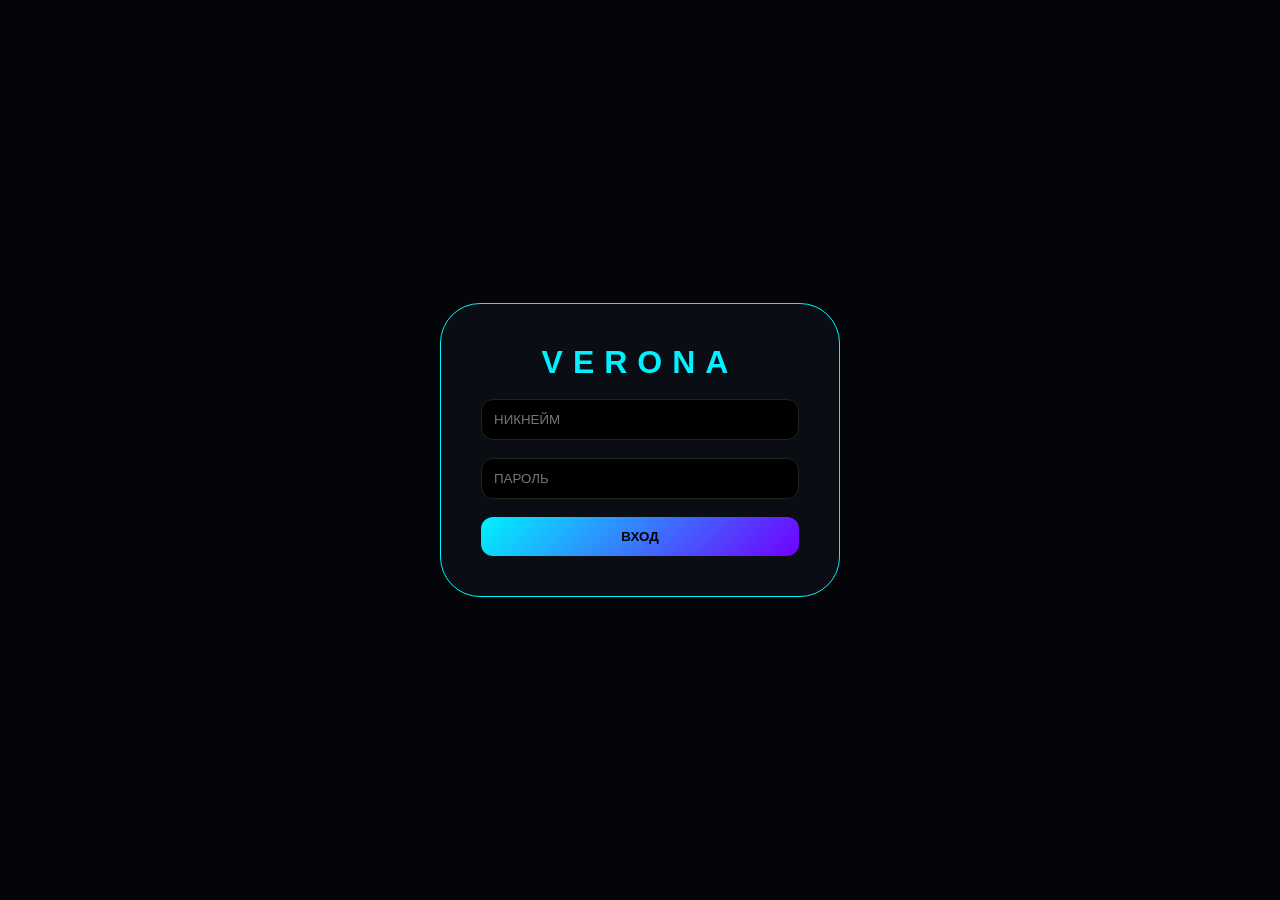
==== commit 2f4c122b: "Update index.html" ====
--- a/index.html
+++ b/index.html
@@ -3,431 +3,375 @@
 <head>
     <meta charset="UTF-8">
     <meta name="viewport" content="width=device-width, initial-scale=1.0, maximum-scale=1.0, user-scalable=no, viewport-fit=cover">
-    <title>VERONA ELITE ULTIMATE V14</title>
+    <title>VERONA V18 PRO MAX</title>
     <link rel="stylesheet" href="https://cdnjs.cloudflare.com/ajax/libs/font-awesome/6.0.0/css/all.min.css">
     <script src="https://www.gstatic.com/firebasejs/9.22.0/firebase-app-compat.js"></script>
     <script src="https://www.gstatic.com/firebasejs/9.22.0/firebase-database-compat.js"></script>
 
     <style>
         :root {
-            --accent: #00f2fe; 
-            --bg: #030508; 
-            --panel: #0a0d14; 
-            --text: #ffffff; 
-            --neon: 0 0 25px var(--accent);
+            --accent: #00f2fe; --bg: #030508; --panel: #0a0d14; --text: #fff;
+            --neon: 0 0 20px var(--accent);
             --gradient: linear-gradient(135deg, var(--accent), #7000ff);
         }
-
         * { margin: 0; padding: 0; box-sizing: border-box; font-family: 'Inter', sans-serif; -webkit-tap-highlight-color: transparent; }
-        
-        body { 
-            background: var(--bg); 
-            color: var(--text); 
-            height: 100vh; width: 100vw; 
-            overflow: hidden; display: flex;
-        }
-
-        /* --- ПЛАВНЫЕ ПЕРЕХОДЫ --- */
-        .tab-content { 
-            display: none; opacity: 0; 
-            transform: scale(0.98); 
-            transition: all 0.4s cubic-bezier(0.4, 0, 0.2, 1);
-            flex-direction: column; height: 100%; overflow-y: auto;
-        }
-        .tab-content.active { display: flex; opacity: 1; transform: scale(1); }
-
-        /* --- AUTH --- */
-        #auth-screen { position: fixed; inset: 0; background: var(--bg); z-index: 100000; display: flex; align-items: center; justify-content: center; }
-        .auth-card { background: var(--panel); padding: 40px; border-radius: 40px; border: 1px solid var(--accent); width: 90%; max-width: 400px; text-align: center; box-shadow: var(--neon); }
-        .auth-input { background: #000; border: 1px solid #222; padding: 18px; border-radius: 20px; color: #fff; width: 100%; margin-bottom: 15px; outline: none; font-size: 16px; text-align: center; }
-        .auth-btn { background: var(--gradient); color: #000; border: none; padding: 18px; border-radius: 20px; width: 100%; font-weight: 900; cursor: pointer; text-transform: uppercase; letter-spacing: 2px; }
-
-        /* --- НАВИГАЦИЯ --- */
-        .nav-bar { width: 90px; background: #000; display: flex; flex-direction: column; align-items: center; padding: 40px 0; gap: 40px; border-right: 1px solid #111; z-index: 5000; transition: 0.3s; }
-        .nav-bar i { font-size: 26px; color: #333; cursor: pointer; transition: 0.4s; }
+        body { background: var(--bg); color: var(--text); height: 100vh; overflow: hidden; display: flex; transition: background 0.5s; }
+
+        /* --- UI UTILS --- */
+        .tab-content { display: none; flex-direction: column; height: 100%; width: 100%; overflow-y: auto; animation: fadeIn 0.3s; }
+        .tab-content.active { display: flex; }
+        @keyframes fadeIn { from { opacity: 0; } to { opacity: 1; } }
+
+        .btn { background: var(--gradient); border: none; padding: 12px; border-radius: 12px; font-weight: 800; cursor: pointer; color: #000; transition: 0.2s; }
+        .btn:active { transform: scale(0.95); }
+        .input { background: #000; border: 1px solid #222; padding: 12px; border-radius: 12px; color: #fff; width: 100%; outline: none; }
+
+        /* --- NAVIGATION --- */
+        .nav-bar { width: 80px; background: #000; display: flex; flex-direction: column; align-items: center; padding: 30px 0; gap: 30px; border-right: 1px solid #111; z-index: 5000; }
+        .nav-bar i { font-size: 24px; color: #333; cursor: pointer; transition: 0.3s; }
         .nav-bar i.active { color: var(--accent); text-shadow: var(--neon); transform: scale(1.2); }
-        .plus-btn { color: var(--accent) !important; font-size: 32px !important; margin-top: auto; }
-
-        /* --- САЙДБАР --- */
-        .sidebar { width: 420px; background: var(--panel); display: flex; flex-direction: column; border-right: 2px solid #000; position: relative; z-index: 100; }
-        
-        /* STORIES HD */
-        .stories-row { display: flex; gap: 18px; padding: 20px; overflow-x: auto; border-bottom: 1px solid #151921; scrollbar-width: none; }
-        .story-circle { min-width: 75px; height: 75px; border-radius: 50%; background: var(--gradient); padding: 3px; cursor: pointer; transition: 0.3s; position: relative; }
-        .story-circle .inner { width: 100%; height: 100%; border-radius: 50%; border: 3px solid #000; overflow: hidden; }
-        .story-circle img, .story-circle video { width: 100%; height: 100%; object-fit: cover; }
-        .story-circle span { position: absolute; bottom: -5px; left: 50%; transform: translateX(-50%); font-size: 10px; background: #000; padding: 2px 6px; border-radius: 10px; border: 1px solid var(--accent); white-space: nowrap; }
-
-        /* СПИСКИ */
-        .user-item { display: flex; align-items: center; padding: 18px 25px; gap: 15px; cursor: pointer; transition: 0.2s; border-bottom: 1px solid rgba(255,255,255,0.02); }
-        .user-item:hover { background: rgba(255,255,255,0.03); }
-        .user-ava-cont { position: relative; width: 60px; height: 60px; }
-        .user-ava-cont img { width: 100%; height: 100%; border-radius: 50%; object-fit: cover; border: 2px solid var(--accent); }
-        .online-dot { width: 14px; height: 14px; background: #0f8; border-radius: 50%; border: 3px solid #0a0d14; position: absolute; bottom: 2px; right: 2px; display: none; box-shadow: 0 0 10px #0f8; }
-        .is-online .online-dot { display: block; }
-
-        /* --- ОКНО ЧАТА (HD ADAPTIVE) --- */
+
+        /* --- SIDEBAR --- */
+        .sidebar { width: 400px; background: var(--panel); border-right: 1px solid #000; display: flex; flex-direction: column; position: relative; z-index: 100; }
+        .stories-row { display: flex; gap: 12px; padding: 15px; overflow-x: auto; scrollbar-width: none; border-bottom: 1px solid #1a1a1a; }
+        .story-circle { min-width: 65px; height: 65px; border-radius: 50%; background: var(--gradient); padding: 2px; cursor: pointer; position: relative; }
+        .story-circle img { width: 100%; height: 100%; border-radius: 50%; object-fit: cover; border: 2px solid #000; }
+
+        /* --- CHAT --- */
         .chat-main { flex: 1; display: none; flex-direction: column; background: #05070a; position: relative; z-index: 2000; }
         .chat-main.active { display: flex; }
-        .chat-header { padding: 15px 25px; background: rgba(10,13,20,0.9); backdrop-filter: blur(20px); display: flex; align-items: center; gap: 15px; border-bottom: 1px solid var(--accent); }
-        
-        .msg-box { flex: 1; padding: 25px; overflow-y: auto; display: flex; flex-direction: column; gap: 15px; background-size: cover; background-position: center; }
-        .msg { max-width: 75%; padding: 14px 18px; border-radius: 22px; position: relative; font-size: 15px; line-height: 1.4; animation: msgSlide 0.3s ease; }
-        @keyframes msgSlide { from { opacity:0; transform: translateY(10px); } to { opacity:1; transform: translateY(0); } }
-
-        .msg.me { align-self: flex-end; background: var(--gradient); color: #000; font-weight: 600; border-bottom-right-radius: 4px; box-shadow: 0 4px 15px rgba(0,242,254,0.2); }
-        .msg.other { align-self: flex-start; background: #161b22; border-bottom-left-radius: 4px; border: 1px solid rgba(255,255,255,0.05); }
-        .msg video { width: 100%; border-radius: 12px; margin-top: 8px; }
-        .like-tag { position: absolute; bottom: -8px; right: 10px; background: #000; border: 1px solid var(--accent); border-radius: 10px; padding: 1px 6px; font-size: 11px; }
-
-        /* INPUT */
-        .input-wrap { background: #0a0d14; padding: 12px 0; border-top: 1px solid #1a1a1a; }
-        .input-area { padding: 0 25px; display: flex; align-items: center; gap: 15px; }
-        .input-area input { flex: 1; background: #000; border: 1px solid #222; padding: 14px 22px; border-radius: 30px; color: #fff; outline: none; }
-
-        /* ПРОФИЛЬ */
-        .prof-header { padding: 40px 20px; text-align: center; }
-        .prof-ava { width: 140px; height: 140px; border-radius: 50%; border: 4px solid var(--accent); object-fit: cover; box-shadow: var(--neon); cursor: pointer; }
-        .posts-grid { display: grid; grid-template-columns: repeat(3, 1fr); gap: 8px; padding: 15px; }
-        .post-item { aspect-ratio: 1; border-radius: 12px; overflow: hidden; border: 1px solid #1a1a1a; cursor: pointer; transition: 0.3s; }
-        .post-item:hover { transform: scale(0.98); filter: brightness(1.2); }
+        .chat-header { padding: 12px 20px; background: rgba(10,13,20,0.9); backdrop-filter: blur(10px); display: flex; align-items: center; gap: 12px; border-bottom: 1px solid var(--accent); }
+        .msg-box { flex: 1; padding: 20px; overflow-y: auto; display: flex; flex-direction: column; gap: 10px; }
+        .msg { max-width: 75%; padding: 10px 15px; border-radius: 18px; position: relative; cursor: pointer; word-wrap: break-word; }
+        .msg.me { align-self: flex-end; background: var(--gradient); color: #000; font-weight: 600; }
+        .msg.other { align-self: flex-start; background: #1b2129; }
+        .msg .heart { position: absolute; bottom: -8px; right: 5px; font-size: 12px; background: #000; padding: 2px 5px; border-radius: 10px; border: 1px solid var(--accent); }
+
+        /* --- TG STORIES VIEWER --- */
+        #story-overlay { position: fixed; inset: 0; background: #000; z-index: 100000; display: none; flex-direction: column; }
+        .story-bars { position: absolute; top: 10px; left: 10px; right: 10px; display: flex; gap: 4px; z-index: 10; }
+        .s-bar { flex: 1; height: 3px; background: rgba(255,255,255,0.2); border-radius: 2px; overflow: hidden; }
+        .s-fill { width: 0%; height: 100%; background: #fff; }
+        .story-img-full { width: 100%; height: 100%; object-fit: contain; }
+
+        /* --- VOICE RECORDING (TG STYLE) --- */
+        .voice-overlay { display: none; align-items: center; background: var(--panel); position: absolute; bottom: 0; left: 0; right: 0; padding: 15px 25px; z-index: 100; border-top: 1px solid var(--accent); }
+        .voice-timer { color: red; font-weight: bold; margin-right: 15px; animation: blink 1s infinite; }
+        @keyframes blink { 50% { opacity: 0; } }
+
+        /* --- PROFILE GRID --- */
+        .posts-grid { display: grid; grid-template-columns: repeat(3, 1fr); gap: 2px; padding: 5px; }
+        .post-item { aspect-ratio: 1; background: #111; overflow: hidden; cursor: pointer; position: relative; }
         .post-item img, .post-item video { width: 100%; height: 100%; object-fit: cover; }
 
-        /* МОДАЛКИ */
-        #zoom-view { position: fixed; inset: 0; background: rgba(0,0,0,0.95); z-index: 200000; display: none; align-items: center; justify-content: center; backdrop-filter: blur(10px); }
-        #group-info-modal { position: fixed; inset: 0; background: rgba(0,0,0,0.9); z-index: 95000; display: none; align-items: center; justify-content: center; }
-
-        /* ADAPTIVE MOBILE */
+        /* --- MOBILE ADAPTIVE --- */
         @media (max-width: 768px) {
             body { flex-direction: column; }
-            .nav-bar { width: 100%; height: 75px; flex-direction: row; justify-content: space-around; position: fixed; bottom: 0; border-right: none; border-top: 1px solid #111; padding: 0; }
+            .nav-bar { width: 100%; height: 70px; flex-direction: row; justify-content: space-around; position: fixed; bottom: 0; border: none; border-top: 1px solid #111; }
             .sidebar { width: 100%; height: 100vh; }
             .chat-main { position: fixed; inset: 0; width: 100%; height: 100%; }
-            .plus-btn { margin-top: 0; }
-            .tab-content { padding-bottom: 90px; }
         }
     </style>
 </head>
 <body>
 
-<div id="zoom-view" onclick="this.style.display='none'"><div id="zoom-target"></div></div>
-
-<div id="auth-screen">
-    <div class="auth-card">
-        <h1 style="color:var(--accent); letter-spacing: 8px;">VERONA</h1>
-        <p style="opacity:0.3; font-size: 11px; margin-bottom: 30px;">ELITE SECURE ACCESS</p>
-        <input type="text" id="auth-nick" class="auth-input" placeholder="НИКНЕЙМ">
-        <input type="password" id="auth-pass" class="auth-input" placeholder="ПАРОЛЬ">
-        <button class="auth-btn" onclick="handleAuth()">ВОЙТИ В СИСТЕМУ</button>
-    </div>
+<div id="story-overlay">
+    <div class="story-bars" id="story-bars"></div>
+    <div style="position:absolute; top:30px; right:20px; z-index:20; font-size:24px;" onclick="closeStory()"><i class="fas fa-times"></i></div>
+    <div id="story-target" style="height:100%; display:flex; align-items:center; justify-content:center;" onclick="tapStory(event)"></div>
 </div>
 
-<div id="create-modal" style="position:fixed; inset:0; background:rgba(0,0,0,0.85); z-index:90000; display:none; align-items:center; justify-content:center;">
-    <div class="auth-card">
-        <h3>СОЗДАТЬ ОБЪЕКТ</h3><br>
-        <input type="text" id="group-name" class="auth-input" placeholder="Название">
-        <input type="text" id="group-desc" class="auth-input" placeholder="Описание">
-        <select id="group-type" class="auth-input">
-            <option value="group">ГРУППА (ЧАТ)</option>
-            <option value="channel">КАНАЛ (ПОСТЫ)</option>
-        </select>
-        <button class="auth-btn" onclick="createGroup()">СОЗДАТЬ</button>
-        <p onclick="this.parentElement.parentElement.style.display='none'" style="margin-top:20px; cursor:pointer; opacity:0.5">ОТМЕНА</p>
+<div id="auth-screen" style="position:fixed; inset:0; background:var(--bg); z-index:200000; display:flex; align-items:center; justify-content:center;">
+    <div style="background:var(--panel); padding:40px; border-radius:40px; border:1px solid var(--accent); width:90%; max-width:400px; text-align:center;">
+        <h1 style="color:var(--accent); letter-spacing:10px;">VERONA</h1><br>
+        <input type="text" id="a-nick" class="input" placeholder="НИКНЕЙМ"><br><br>
+        <input type="password" id="a-pass" class="input" placeholder="ПАРОЛЬ"><br><br>
+        <button class="btn" style="width:100%" onclick="auth()">ВХОД</button>
     </div>
 </div>
 
-<div id="group-info-modal">
-    <div class="auth-card">
-        <img id="gi-ava" src="" style="width:100px; height:100px; border-radius:50%; border:2px solid var(--accent); margin-bottom:10px;">
-        <h2 id="gi-name"></h2>
-        <p id="gi-desc" style="opacity:0.6; margin:10px 0 20px;"></p>
-        <div style="display:flex; gap:10px; justify-content:center;">
-            <label class="auth-btn" style="width:auto; font-size:12px;">АВА <input type="file" hidden onchange="upFile(this,'group_ava')"></label>
-            <button class="auth-btn" style="width:auto; font-size:12px; background:#333" onclick="showInviteList()">ПРИГЛАСИТЬ</button>
-        </div>
-        <div id="invite-list" style="max-height:150px; overflow-y:auto; margin-top:15px; border:1px solid #222; border-radius:10px;"></div>
-        <button class="auth-btn" style="margin-top:20px; background:none; border:1px solid #ff0055; color:#ff0055" onclick="document.getElementById('group-info-modal').style.display='none'">ЗАКРЫТЬ</button>
-    </div>
-</div>
-
 <nav class="nav-bar">
-    <i class="fas fa-comment-dots active" onclick="tab('chats')" id="n-chats"></i>
-    <i class="fas fa-search" onclick="tab('friends')" id="n-friends"></i>
-    <i class="fas fa-plus-circle plus-btn" onclick="document.getElementById('create-modal').style.display='flex'"></i>
-    <i class="fas fa-layer-group" onclick="tab('themes')" id="n-themes"></i>
-    <i class="fas fa-user-circle" onclick="tab('prof')" id="n-prof"></i>
+    <i class="fas fa-comments active" onclick="tab('chats')" id="n-chats"></i>
+    <i class="fas fa-search" onclick="tab('search')" id="n-search"></i>
+    <i class="fas fa-plus-circle" style="color:var(--accent); font-size:30px;" onclick="document.getElementById('create-m').style.display='flex'"></i>
+    <i class="fas fa-palette" onclick="tab('themes')" id="n-themes"></i>
+    <i class="fas fa-user" onclick="tab('prof')" id="n-prof"></i>
 </nav>
 
 <aside class="sidebar">
     <div id="t-chats" class="tab-content active">
-        <div class="stories-row" id="stories-bar"></div>
+        <div class="stories-row" id="stories-row"></div>
         <div id="chat-list"></div>
     </div>
-    <div id="t-friends" class="tab-content">
-        <div style="padding:25px"><input type="text" id="user-search" placeholder="Поиск душ..." oninput="searchUsers(this.value)" class="auth-input"></div>
-        <div id="friends-list"></div>
-    </div>
-    <div id="t-themes" class="tab-content"><div id="theme-grid" style="padding:20px; display:grid; grid-template-columns:1fr 1fr; gap:15px"></div></div>
+
+    <div id="t-search" class="tab-content" style="padding:20px;">
+        <input type="text" class="input" placeholder="Найти пользователя..." oninput="search(this.value)">
+        <div id="search-res" style="margin-top:20px;"></div>
+    </div>
+
+    <div id="t-themes" class="tab-content" style="padding:20px;">
+        <h3>ТЕМЫ</h3><br>
+        <div id="themes-list" style="display:grid; grid-template-columns:1fr 1fr; gap:10px;"></div>
+    </div>
+
     <div id="t-prof" class="tab-content">
-        <div class="prof-header">
-            <img id="m-ava" src="" class="prof-ava" onclick="zoom(this.src)">
-            <h2 id="m-name" style="margin:15px 0"></h2>
-            <input type="text" id="m-status" onblur="saveStatus()" class="auth-input" style="background:none; border-bottom:1px solid var(--accent); width:80%">
-            <div style="display:flex; gap:10px; justify-content:center; margin-top:20px;">
-                <label class="auth-btn" style="width:auto; padding:12px 20px">ПОСТ <input type="file" hidden onchange="upFile(this,'post')"></label>
-                <label class="auth-btn" style="width:auto; padding:12px 20px; background:#ff0055">ИСТОРИЯ <input type="file" hidden onchange="upFile(this,'story')"></label>
+        <div style="padding:30px; text-align:center;">
+            <img id="m-ava" src="" style="width:100px; height:100px; border-radius:50%; border:2px solid var(--accent); object-fit:cover;">
+            <h2 id="m-name" style="margin-top:10px;"></h2>
+            <div style="display:flex; gap:10px; margin-top:20px;">
+                <label class="btn" style="flex:1">ПОСТ <input type="file" hidden onchange="upMedia(this,'post')"></label>
+                <label class="btn" style="flex:1; background:#ff0055">ИСТОРИЯ <input type="file" hidden onchange="upMedia(this,'story')"></label>
             </div>
         </div>
-        <div id="my-posts" class="posts-grid"></div>
+        <div id="m-posts" class="posts-grid"></div>
     </div>
 </aside>
 
 <main class="chat-main" id="chat-window">
     <div class="chat-header">
         <i class="fas fa-arrow-left" onclick="closeChat()"></i>
-        <div style="position:relative" id="header-ava-cont">
-            <img id="c-ava" src="" style="width:50px; height:50px; border-radius:50%; border: 2px solid var(--accent); cursor:pointer" onclick="viewPeerProfile()">
-            <div class="online-dot"></div>
-        </div>
-        <div>
-            <b id="c-name" style="display:block">Чат</b>
-            <span id="c-sub" style="font-size:11px; opacity:0.4">загрузка...</span>
-        </div>
-        <div style="margin-left:auto; display:flex; gap:20px; align-items:center;">
-            <i class="fas fa-cog" id="g-info-btn" style="display:none; cursor:pointer; color:var(--accent)" onclick="openGroupInfo()"></i>
-            <label style="cursor:pointer; color:var(--accent)"><i class="fas fa-image"></i><input type="file" hidden onchange="setChatBg(this)"></label>
-            <i class="fas fa-trash" onclick="clearChat()" style="opacity:0.3"></i>
-        </div>
+        <img id="c-ava" src="" style="width:40px; height:40px; border-radius:50%; border:1px solid var(--accent); cursor:pointer" onclick="openPeerProfile()">
+        <b id="c-name" style="flex:1">Чат</b>
+        <i class="fas fa-cog" onclick="openChatInfo()"></i>
     </div>
     <div class="msg-box" id="messages"></div>
-    <div class="input-wrap">
-        <div id="reply-preview" style="display:none; padding:10px 25px; background:rgba(255,255,255,0.05); border-left:4px solid var(--accent); justify-content:space-between">
-            <span id="reply-text" style="font-size:12px"></span><i class="fas fa-times" onclick="cancelReply()"></i>
-        </div>
-        <div class="input-area">
-            <i class="fas fa-microphone" id="mic-btn" onclick="toggleRec()" style="color:var(--accent); font-size:24px"></i>
-            <input type="text" id="msg-in" placeholder="Ваше послание..." onkeypress="if(event.key==='Enter') send()">
-            <i class="fas fa-paper-plane" onclick="send()" style="color:var(--accent); font-size:24px"></i>
-        </div>
+
+    <div class="voice-overlay" id="voice-ui">
+        <span class="voice-timer" id="v-timer">00:00</span>
+        <span style="flex:1; opacity:0.5">Свайп влево для отмены</span>
+        <i class="fas fa-microphone" style="color:var(--accent)"></i>
+    </div>
+
+    <div style="padding:15px; background:#0a0d14; display:flex; align-items:center; gap:12px;">
+        <i class="fas fa-microphone" id="mic" style="font-size:22px; color:var(--accent); cursor:pointer"></i>
+        <input type="text" id="m-in" class="input" placeholder="Сообщение..." onkeypress="if(event.key==='Enter') sendMsg()">
+        <i class="fas fa-paper-plane" onclick="sendMsg()" style="font-size:22px; color:var(--accent); cursor:pointer"></i>
     </div>
 </main>
 
+<div id="chat-info-m" style="position:fixed; inset:0; background:rgba(0,0,0,0.9); z-index:90000; display:none; align-items:center; justify-content:center;">
+    <div style="background:var(--panel); padding:30px; border-radius:30px; width:90%; max-width:350px;">
+        <h3>НАСТРОЙКИ ЧАТА</h3><br>
+        <img id="ci-ava" src="" style="width:80px; height:80px; border-radius:50%; display:block; margin:0 auto 15px;">
+        <input type="text" id="ci-name" class="input" placeholder="Название"><br><br>
+        <label class="btn" style="display:block; text-align:center">ИЗМЕНИТЬ ФОТО <input type="file" hidden onchange="upMedia(this,'chat_ava')"></label><br>
+        <button class="btn" style="width:100%" onclick="saveChatInfo()">СОХРАНИТЬ</button>
+        <button class="btn" style="width:100%; margin-top:10px; background:none; color:red;" onclick="this.parentElement.parentElement.style.display='none'">ЗАКРЫТЬ</button>
+    </div>
+</div>
+
+<div id="create-m" style="position:fixed; inset:0; background:rgba(0,0,0,0.9); z-index:90000; display:none; align-items:center; justify-content:center;">
+    <div style="background:var(--panel); padding:30px; border-radius:30px; width:90%; max-width:350px;">
+        <h3>СОЗДАТЬ</h3><br>
+        <input type="text" id="cr-name" class="input" placeholder="Название"><br><br>
+        <select id="cr-type" class="input"><option value="group">Группа</option><option value="channel">Канал</option></select><br><br>
+        <button class="btn" style="width:100%" onclick="createRoom()">ГОТОВО</button>
+    </div>
+</div>
+
 <script>
-    const IMGBB_KEY = "a4feb69baa5d7a0b6e9d3f4f80ce72bd";
+    const IMGBB = "a4feb69baa5d7a0b6e9d3f4f80ce72bd";
     const firebaseConfig = { databaseURL: "https://veronagram-aafc1-default-rtdb.firebaseio.com" };
     firebase.initializeApp(firebaseConfig);
     const db = firebase.database();
 
-    let me = JSON.parse(localStorage.getItem('v14-user')), currentChat, chatFriend, replyMsg = null;
-    let recorder, chunks = [], currentGroupData = null;
+    let me = JSON.parse(localStorage.getItem('v18-user')), currentChat, chatPeer, chatType;
+    let rec, chunks = [], vInt, vSec = 0;
+    let sList = [], sIdx = 0, sTimer;
 
     if(me) loginOk(me);
 
-    async function handleAuth() {
-        const n = document.getElementById('auth-nick').value.toLowerCase().trim();
-        const p = document.getElementById('auth-pass').value.trim();
+    async function auth() {
+        const n = document.getElementById('a-nick').value.toLowerCase().trim();
+        const p = document.getElementById('a-pass').value.trim();
         if(!n || !p) return;
         const s = await db.ref('users/'+n).once('value');
-        if(s.exists() && s.val().pass !== p) return alert("ОШИБКА ДОСТУПА");
-        const u = s.exists() ? s.val() : { nick:n, pass:p, name:n, ava:"", status:"Verona Elite User", posts:[], stories:[], lastSeen: Date.now() };
+        const u = s.exists() ? s.val() : { nick:n, pass:p, name:n, ava:"", posts:[], stories:[] };
+        if(s.exists() && u.pass !== p) return alert("Пароль неверный");
         if(!s.exists()) await db.ref('users/'+n).set(u);
         loginOk(u);
     }
 
     function loginOk(u) {
-        me = u; localStorage.setItem('v14-user', JSON.stringify(me));
+        me = u; localStorage.setItem('v18-user', JSON.stringify(me));
         document.getElementById('auth-screen').style.display = 'none';
-        setInterval(() => db.ref('users/'+me.nick).update({lastSeen: Date.now()}), 30000);
-        db.ref('users/'+me.nick).on('value', s => {
-            const d = s.val(); if(!d) return;
-            document.getElementById('m-name').innerText = d.name;
-            document.getElementById('m-ava').src = d.ava || 'https://via.placeholder.com/150';
-            document.getElementById('m-status').value = d.status || "";
-            renderPosts('my-posts', d.posts);
-        });
-        loadChatList(); loadThemes(); loadStories();
-    }
-
-    function tab(t) {
-        document.querySelectorAll('.tab-content, .nav-bar i').forEach(el => el.classList.remove('active'));
-        document.getElementById('t-'+t).classList.add('active');
-        document.getElementById('n-'+t).classList.add('active');
-    }
-
-    function zoom(url) {
-        const t = document.getElementById('zoom-target');
-        const isVid = url.includes("video") || url.match(/\.(mp4|mov|webm)/i);
-        t.innerHTML = isVid ? `<video src="${url}" controls autoplay style="max-width:90vw; max-height:85vh; border-radius:15px;"></video>` : `<img src="${url}" style="max-width:90vw; max-height:85vh; border-radius:15px;">`;
-        document.getElementById('zoom-view').style.display = 'flex';
-    }
-
-    /* GROUPS ENGINE */
-    async function createGroup() {
-        const name = document.getElementById('group-name').value;
-        const desc = document.getElementById('group-desc').value;
-        const type = document.getElementById('group-type').value;
-        if(!name) return;
-        const id = "grp_" + Date.now();
-        const data = { id, name, desc, type, creator: me.nick, ava: "" };
-        await db.ref('groups/'+id).set(data);
-        await db.ref(`friends/${me.nick}/${id}`).set({name, type, ava: "", isGroup: true});
-        document.getElementById('create-modal').style.display = 'none';
-    }
-
-    function openGroupInfo() {
-        db.ref('groups/'+chatFriend).once('value', s => {
-            const d = s.val(); currentGroupData = d;
-            document.getElementById('gi-name').innerText = d.name;
-            document.getElementById('gi-desc').innerText = d.desc || "Нет описания";
-            document.getElementById('gi-ava').src = d.ava || 'https://via.placeholder.com/100';
-            document.getElementById('group-info-modal').style.display = 'flex';
-        });
-    }
-
-    async function showInviteList() {
-        const list = document.getElementById('invite-list'); list.innerHTML = "";
-        const s = await db.ref(`friends/${me.nick}`).once('value');
-        s.forEach(f => {
-            if(!f.key.startsWith('grp_')) {
-                list.innerHTML += `<div style="padding:10px; border-bottom:1px solid #222" onclick="inviteToGroup('${f.key}','${f.val().name}','${f.val().ava}')">${f.val().name} +</div>`;
-            }
-        });
-    }
-
-    async function inviteToGroup(nick, name, ava) {
-        await db.ref(`friends/${nick}/${chatFriend}`).set({name: currentGroupData.name, ava: currentGroupData.ava, type: currentGroupData.type, isGroup: true});
-        alert("Приглашение отправлено!");
-    }
-
-    /* CHAT CORE */
-    function openChat(nick, name, ava, type = 'private', isGroup = false) {
-        chatFriend = nick; currentChat = isGroup ? nick : [me.nick, nick].sort().join("_");
+        db.ref('users/'+me.nick).on('value', s => { 
+            me = s.val(); 
+            document.getElementById('m-name').innerText = me.name;
+            document.getElementById('m-ava').src = me.ava || 'https://via.placeholder.com/100';
+            renderPosts('m-posts', me.posts, true);
+        });
+        loadChats(); loadStoriesRow(); initThemes();
+    }
+
+    /* --- STORIES TG --- */
+    function loadStoriesRow() {
+        db.ref('users').on('value', s => {
+            const row = document.getElementById('stories-row'); row.innerHTML = "";
+            s.forEach(u => {
+                const d = u.val();
+                if(d.stories && d.stories.length > 0) {
+                    row.innerHTML += `<div class="story-circle" onclick="openStories('${u.key}')"><img src="${d.stories[d.stories.length-1].url}"></div>`;
+                }
+            });
+        });
+    }
+
+    async function openStories(nick) {
+        const s = await db.ref('users/'+nick+'/stories').once('value');
+        sList = s.val() || []; sIdx = 0;
+        document.getElementById('story-overlay').style.display = 'flex';
+        showS();
+    }
+
+    function showS() {
+        clearTimeout(sTimer);
+        const target = document.getElementById('story-target');
+        const bars = document.getElementById('story-bars');
+        bars.innerHTML = sList.map((_,i) => `<div class="s-bar"><div class="s-fill" id="f-${i}"></div></div>`).join('');
+        
+        const cur = sList[sIdx];
+        target.innerHTML = `<img src="${cur.url}" class="story-img-full">`;
+        
+        for(let i=0; i<sIdx; i++) document.getElementById('f-'+i).style.width = '100%';
+        const fill = document.getElementById('f-'+sIdx);
+        setTimeout(() => { fill.style.transition = '5s linear'; fill.style.width = '100%'; }, 50);
+        
+        sTimer = setTimeout(() => { if(sIdx < sList.length-1){ sIdx++; showS(); } else closeStory(); }, 5000);
+    }
+
+    function tapStory(e) { if(e.clientX > window.innerWidth/2) { if(sIdx < sList.length-1){ sIdx++; showS(); } else closeStory(); } else { if(sIdx > 0){ sIdx--; showS(); } } }
+    function closeStory() { clearTimeout(sTimer); document.getElementById('story-overlay').style.display='none'; }
+
+    /* --- CHAT CORE --- */
+    function openChat(id, name, ava, type) {
+        currentChat = type === 'private' ? [me.nick, id].sort().join("_") : id;
+        chatPeer = id; chatType = type;
         document.getElementById('c-name').innerText = name;
-        document.getElementById('c-ava').src = ava || 'https://via.placeholder.com/60';
+        document.getElementById('c-ava').src = ava || 'https://via.placeholder.com/40';
         document.getElementById('chat-window').classList.add('active');
-        document.getElementById('g-info-btn').style.display = isGroup ? 'block' : 'none';
-
-        if(!isGroup) {
-            db.ref('users/'+nick).on('value', s => {
-                const online = (Date.now() - s.val().lastSeen) < 60000;
-                document.getElementById('header-ava-cont').className = online ? 'is-online' : '';
-                document.getElementById('c-sub').innerText = online ? 'в сети' : 'не в сети';
+
+        db.ref('messages/'+currentChat).on('value', s => {
+            const box = document.getElementById('messages'); box.innerHTML = "";
+            s.forEach(m => {
+                const d = document.createElement('div');
+                const v = m.val();
+                d.className = `msg ${v.s === me.nick ? 'me' : 'other'}`;
+                if(v.type === 'voice') d.innerHTML = `<audio src="${v.t}" controls style="width:180px;height:35px;"></audio>`;
+                else d.innerText = v.t;
+                if(v.like) d.innerHTML += `<span class="heart">❤️</span>`;
+                
+                d.ondblclick = () => db.ref(`messages/${currentChat}/${m.key}`).update({like: !v.like});
+                d.oncontextmenu = (e) => { e.preventDefault(); if(v.s === me.nick && confirm("Удалить?")) db.ref(`messages/${currentChat}/${m.key}`).remove(); };
+                box.appendChild(d);
             });
-        } else { document.getElementById('c-sub').innerText = type.toUpperCase(); }
-
-        db.ref('messages/'+currentChat).on('value', s => {
-            const b = document.getElementById('messages'); b.innerHTML = "";
-            s.forEach(m => {
-                const msg = m.val();
-                const d = document.createElement('div');
-                d.className = `msg ${msg.s === me.nick ? 'me' : 'other'}`;
-                const isVid = msg.t.includes("video") || msg.t.match(/\.(mp4|mov|webm)/i);
-                let h = msg.reply ? `<small style="opacity:0.5; display:block">⤴ ${msg.reply}</small>` : "";
-                if(isVid) h += `<video src="${msg.t}" controls style="max-width:250px"></video>`;
-                else if(msg.type === 'voice') h += `<audio src="${msg.t}" controls style="width:180px; height:35px"></audio>`;
-                else h += msg.t;
-                if(msg.liked) h += `<span class="like-tag">❤️</span>`;
-                d.innerHTML = h;
-                d.onclick = () => setReply(msg.t.substring(0,25), m.key);
-                d.ondblclick = () => db.ref(`messages/${currentChat}/${m.key}`).update({liked: !msg.liked});
-                b.appendChild(d);
-            });
-            b.scrollTop = b.scrollHeight;
-        });
-    }
-
-    function send() {
-        const txt = document.getElementById('msg-in').value.trim(); if(!txt) return;
-        const data = { s:me.nick, t:txt, time:Date.now() };
-        if(replyMsg) { data.reply = replyMsg.t; cancelReply(); }
-        db.ref('messages/'+currentChat).push(data);
-        document.getElementById('msg-in').value = "";
-    }
-
-    /* MEDIA HANDLER */
-    async function upFile(input, type) {
+            box.scrollTop = box.scrollHeight;
+        });
+    }
+
+    function sendMsg() {
+        const t = document.getElementById('m-in').value.trim(); if(!t) return;
+        db.ref('messages/'+currentChat).push({s:me.nick, t, time:Date.now()});
+        document.getElementById('m-in').value = "";
+    }
+
+    /* --- VOICE TG STYLE --- */
+    const mic = document.getElementById('mic');
+    let startX;
+    mic.onmousedown = vStart;
+    mic.onmouseup = vEnd;
+    mic.ontouchstart = (e) => { startX = e.touches[0].clientX; vStart(); };
+    mic.ontouchend = vEnd;
+    mic.ontouchmove = (e) => { if(startX - e.touches[0].clientX > 50) { chunks = []; vEnd(); } };
+
+    async function vStart() {
+        const s = await navigator.mediaDevices.getUserMedia({ audio: true });
+        rec = new MediaRecorder(s); chunks = [];
+        rec.ondataavailable = e => chunks.push(e.data);
+        rec.onstop = () => {
+            if(chunks.length === 0) return;
+            const b = new Blob(chunks, {type:'audio/webm'});
+            const r = new FileReader(); r.readAsDataURL(b);
+            r.onloadend = () => db.ref('messages/'+currentChat).push({s:me.nick, t:r.result, type:'voice', time:Date.now()});
+        };
+        rec.start();
+        document.getElementById('voice-ui').style.display = 'flex';
+        vSec = 0; vInt = setInterval(() => { vSec++; document.getElementById('v-timer').innerText = new Date(vSec*1000).toISOString().substr(14,5); }, 1000);
+    }
+    function vEnd() { clearInterval(vInt); if(rec) rec.stop(); document.getElementById('voice-ui').style.display = 'none'; }
+
+    /* --- PROFILE & MEDIA --- */
+    async function upMedia(input, type) {
         const f = input.files[0]; if(!f) return;
-        const isVid = f.type.startsWith('video/');
         const fd = new FormData(); fd.append("image", f);
-        const r = await fetch(`https://api.imgbb.com/1/upload?key=${IMGBB_KEY}`, {method:"POST", body:fd});
+        const r = await fetch(`https://api.imgbb.com/1/upload?key=${IMGBB}`, {method:"POST", body:fd});
         const d = await r.json();
         if(d.success) {
             const url = d.data.url;
-            if(type === 'ava') db.ref('users/'+me.nick).update({ava: url});
-            else if(type === 'group_ava') {
-                db.ref('groups/'+chatFriend).update({ava: url});
-                db.ref(`friends/${me.nick}/${chatFriend}`).update({ava: url});
-            } else if(type === 'post') {
-                const s = await db.ref('users/'+me.nick+'/posts').once('value');
-                const p = s.val() || []; p.push({url, isVideo: isVid});
+            if(type === 'post') {
+                const p = me.posts || []; p.push({url, id: Date.now()});
                 db.ref('users/'+me.nick).update({posts: p});
             } else if(type === 'story') {
-                const s = await db.ref('users/'+me.nick+'/stories').once('value');
-                const st = s.val() || []; st.push({url, isVideo: isVid});
-                db.ref('users/'+me.nick).update({stories: st});
+                const s = me.stories || []; s.push({url, id: Date.now()});
+                db.ref('users/'+me.nick).update({stories: s});
+            } else if(type === 'chat_ava') {
+                db.ref('groups/'+chatPeer).update({ava: url});
+                db.ref(`friends/${me.nick}/${chatPeer}`).update({ava: url});
+                document.getElementById('ci-ava').src = url;
             }
         }
     }
 
-    function renderPosts(id, p) {
+    function renderPosts(id, data, mine) {
         const g = document.getElementById(id); g.innerHTML = "";
-        if(p) p.slice().reverse().forEach(obj => {
-            const tag = obj.isVideo ? `<video src="${obj.url}"></video>` : `<img src="${obj.url}">`;
-            g.innerHTML += `<div class="post-item" onclick="zoom('${obj.url}')">${tag}</div>`;
-        });
-    }
-
-    function loadStories() {
-        db.ref('users').on('value', s => {
-            const bar = document.getElementById('stories-bar'); bar.innerHTML = "";
-            s.forEach(u => {
-                const d = u.val();
-                if(d.stories && d.stories.length > 0) {
-                    const last = d.stories[d.stories.length-1];
-                    const tag = last.isVideo ? `<video src="${last.url}"></video>` : `<img src="${last.url}">`;
-                    bar.innerHTML += `<div class="story-circle" onclick="zoom('${last.url}')"><div class="inner">${tag}</div><span>${d.name}</span></div>`;
-                }
-            });
-        });
-    }
-
-    /* HELPERS */
-    function loadChatList() {
-        db.ref(`friends/${me.nick}`).on('value', s => {
+        if(data) data.slice().reverse().forEach(x => {
+            const div = document.createElement('div'); div.className = 'post-item';
+            div.innerHTML = `<img src="${x.url}">`;
+            div.onclick = () => { if(mine && confirm("Удалить публикацию?")) db.ref('users/'+me.nick).update({posts: me.posts.filter(p => p.id !== x.id)}); };
+            g.appendChild(div);
+        });
+    }
+
+    /* --- HELPERS --- */
+    function search(q) {
+        if(!q) return document.getElementById('search-res').innerHTML = "";
+        db.ref('users').once('value', s => {
+            let h = "";
+            s.forEach(u => { if(u.key.includes(q.toLowerCase())) h += `<div style="padding:15px; display:flex; align-items:center; gap:10px; cursor:pointer" onclick="addFriend('${u.key}','${u.val().name}','${u.val().ava}')"><img src="${u.val().ava || 'https://via.placeholder.com/40'}" style="width:40px; height:40px; border-radius:50%"> <b>${u.val().name}</b></div>`; });
+            document.getElementById('search-res').innerHTML = h;
+        });
+    }
+
+    async function addFriend(nick, name, ava) { await db.ref(`friends/${me.nick}/${nick}`).set({name, ava, type:'private'}); tab('chats'); }
+
+    function loadChats() {
+        db.ref('friends/'+me.nick).on('value', s => {
             const l = document.getElementById('chat-list'); l.innerHTML = "";
-            s.forEach(f => {
-                const d = f.val();
-                l.innerHTML += `<div class="user-item" onclick="openChat('${f.key}','${d.name}','${d.ava}','${d.type||'private'}', ${d.isGroup||false})">
-                    <div class="user-ava-cont"><img src="${d.ava||'https://via.placeholder.com/60'}"></div>
-                    <b>${d.name} ${d.type==='channel'?'📢':''}</b>
-                </div>`;
-            });
-        });
-    }
-
-    async function toggleRec() {
-        if(!recorder || recorder.state==='inactive') {
-            const stream = await navigator.mediaDevices.getUserMedia({ audio: true });
-            recorder = new MediaRecorder(stream); chunks = [];
-            recorder.ondataavailable = e => chunks.push(e.data);
-            recorder.onstop = () => {
-                const b = new Blob(chunks, {type:'audio/webm'}); const r = new FileReader();
-                r.readAsDataURL(b); r.onloadend = () => {
-                    db.ref('messages/'+currentChat).push({s:me.nick, t:r.result, type:'voice', time:Date.now()});
-                };
-            };
-            recorder.start(); document.getElementById('mic-btn').style.color='#ff0055';
-        } else { recorder.stop(); document.getElementById('mic-btn').style.color='var(--accent)'; }
-    }
-
-    function loadThemes() { const box = document.getElementById('theme-grid'); [{n:'Neon Blue', p:'#00f2fe', s:'#7000ff'}, {n:'Toxic', p:'#adff2f', s:'#000'}, {n:'Ruby', p:'#ff0055', s:'#222'}].forEach(t => box.innerHTML += `<div style="background:linear-gradient(45deg, ${t.p}, ${t.s}); padding:20px; border-radius:15px; text-align:center; font-weight:bold; cursor:pointer" onclick="setTheme('${t.p}','${t.s}')">${t.n}</div>`); }
-    function setTheme(p, s) { document.documentElement.style.setProperty('--accent', p); document.documentElement.style.setProperty('--gradient', `linear-gradient(45deg, ${p}, ${s})`); }
-    function closeChat() { document.getElementById('chat-window').classList.remove('active'); chatFriend=null; }
-    function setReply(t, id) { replyMsg={t,id}; document.getElementById('reply-text').innerText = "Reply: "+t; document.getElementById('reply-preview').style.display='flex'; }
-    function cancelReply() { replyMsg=null; document.getElementById('reply-preview').style.display='none'; }
-    function saveStatus() { db.ref('users/'+me.nick).update({status: document.getElementById('m-status').value}); }
-    function searchUsers(q) { if(!q) return; db.ref('users').orderByKey().startAt(q.toLowerCase()).endAt(q.toLowerCase()+'\uf8ff').once('value', s => { let h=""; s.forEach(u => { if(u.key!==me.nick) h+=`<div class="user-item" onclick="addFriend('${u.key}','${u.val().name}','${u.val().ava}')">${u.val().name}</div>`; }); document.getElementById('friends-list').innerHTML=h; }); }
-    async function addFriend(nick, name, ava) { await db.ref(`friends/${me.nick}/${nick}`).set({name, ava}); tab('chats'); openChat(nick, name, ava); }
+            s.forEach(f => { const d = f.val(); l.innerHTML += `<div style="padding:15px; display:flex; align-items:center; gap:12px; cursor:pointer" onclick="openChat('${f.key}','${d.name}','${d.ava}','${d.type}')"><img src="${d.ava || 'https://via.placeholder.com/50'}" style="width:50px; height:50px; border-radius:50%; border:1px solid var(--accent)"> <b>${d.name}</b></div>`; });
+        });
+    }
+
+    async function createRoom() {
+        const n = document.getElementById('cr-name').value; if(!n) return;
+        const id = 'grp_'+Date.now(); const t = document.getElementById('cr-type').value;
+        await db.ref('groups/'+id).set({name:n, type:t, ava:"", id});
+        await db.ref(`friends/${me.nick}/${id}`).set({name:n, ava:"", type:t});
+        document.getElementById('create-m').style.display = 'none';
+    }
+
+    function initThemes() {
+        const th = [{n:'Neon', a:'#00f2fe', b:'#030508'}, {n:'Gold', a:'#ffd700', b:'#0a0a00'}, {n:'Ruby', a:'#ff0055', b:'#0a0004'}, {n:'Toxic', a:'#adff2f', b:'#050a00'}, {n:'Sky', a:'#00d2ff', b:'#00050a'}, {n:'Wine', a:'#722f37', b:'#0a0002'}, {n:'Mint', a:'#00ffaa', b:'#000a05'}, {n:'Lava', a:'#ff4500', b:'#0a0200'}, {n:'Cyber', a:'#ff00ff', b:'#000'}, {n:'White', a:'#fff', b:'#111'}];
+        const box = document.getElementById('themes-list');
+        th.forEach(t => {
+            const d = document.createElement('div'); d.style.background = t.b; d.style.color = t.a; d.style.border = `1px solid ${t.a}`; d.style.padding = '10px'; d.style.borderRadius = '10px'; d.style.textAlign = 'center'; d.innerText = t.n; d.onclick = () => { document.documentElement.style.setProperty('--accent', t.a); document.documentElement.style.setProperty('--bg', t.b); };
+            box.appendChild(d);
+        });
+    }
+
+    function tab(t) { document.querySelectorAll('.tab-content, .nav-bar i').forEach(x => x.classList.remove('active')); document.getElementById('t-'+t).classList.add('active'); document.getElementById('n-'+t).classList.add('active'); }
+    function closeChat() { document.getElementById('chat-window').classList.remove('active'); }
+    function openChatInfo() { if(chatType !== 'private') document.getElementById('chat-info-m').style.display='flex'; }
+    async function saveChatInfo() { const n = document.getElementById('ci-name').value; await db.ref('groups/'+chatPeer).update({name: n}); await db.ref(`friends/${me.nick}/${chatPeer}`).update({name: n}); document.getElementById('chat-info-m').style.display='none'; }
 </script>
 </body>
 </html>
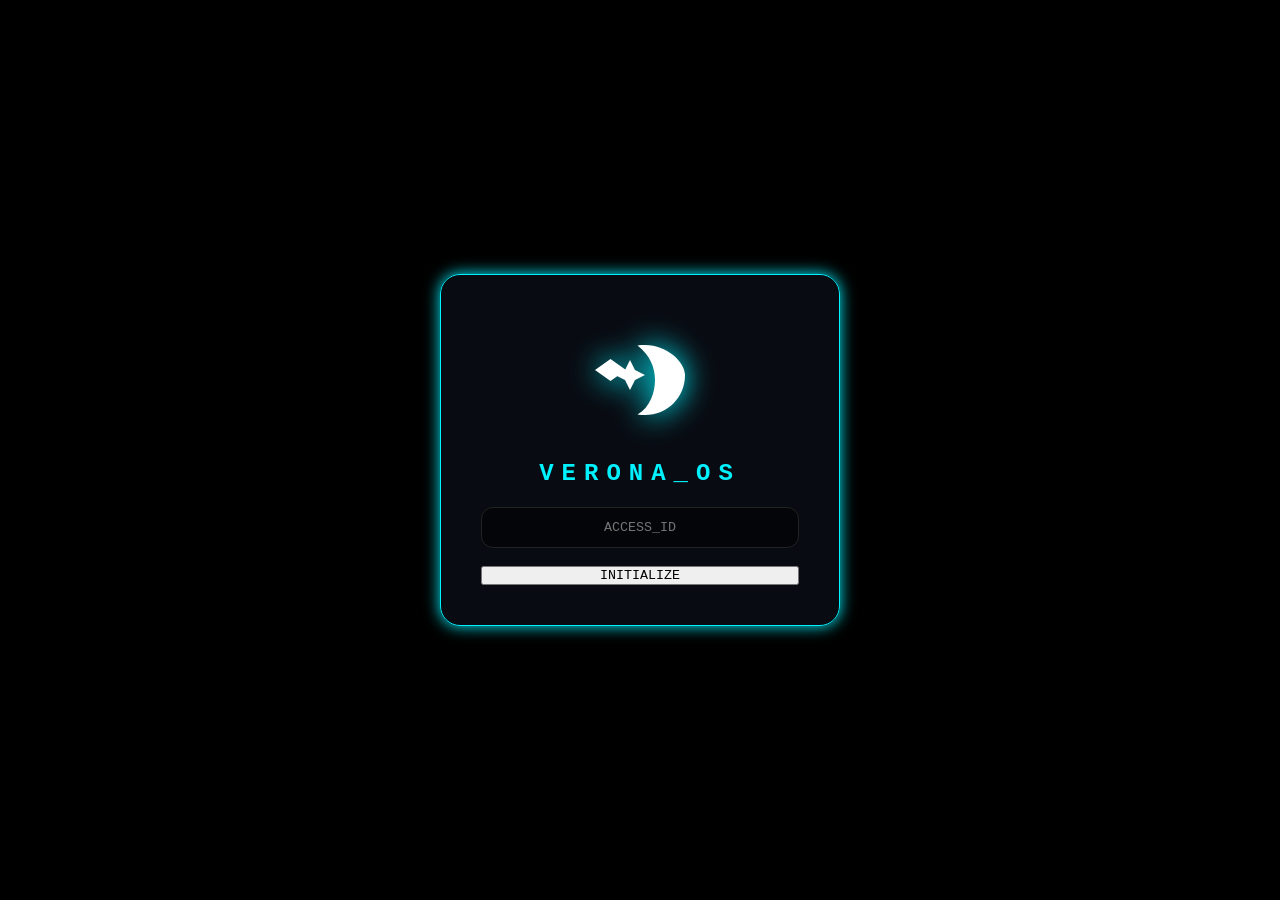
==== commit 5b0208cb: "Update index.html" ====
--- a/index.html
+++ b/index.html
@@ -3,7 +3,7 @@
 <head>
     <meta charset="UTF-8">
     <meta name="viewport" content="width=device-width, initial-scale=1.0, maximum-scale=1.0, user-scalable=no, viewport-fit=cover">
-    <title>VERONA V18 PRO MAX</title>
+    <title>VERONA V20 ELITE</title>
     <link rel="stylesheet" href="https://cdnjs.cloudflare.com/ajax/libs/font-awesome/6.0.0/css/all.min.css">
     <script src="https://www.gstatic.com/firebasejs/9.22.0/firebase-app-compat.js"></script>
     <script src="https://www.gstatic.com/firebasejs/9.22.0/firebase-database-compat.js"></script>
@@ -11,161 +11,140 @@
     <style>
         :root {
             --accent: #00f2fe; --bg: #030508; --panel: #0a0d14; --text: #fff;
-            --neon: 0 0 20px var(--accent);
+            --neon: 0 0 15px var(--accent);
             --gradient: linear-gradient(135deg, var(--accent), #7000ff);
         }
-        * { margin: 0; padding: 0; box-sizing: border-box; font-family: 'Inter', sans-serif; -webkit-tap-highlight-color: transparent; }
-        body { background: var(--bg); color: var(--text); height: 100vh; overflow: hidden; display: flex; transition: background 0.5s; }
-
-        /* --- UI UTILS --- */
-        .tab-content { display: none; flex-direction: column; height: 100%; width: 100%; overflow-y: auto; animation: fadeIn 0.3s; }
-        .tab-content.active { display: flex; }
-        @keyframes fadeIn { from { opacity: 0; } to { opacity: 1; } }
-
-        .btn { background: var(--gradient); border: none; padding: 12px; border-radius: 12px; font-weight: 800; cursor: pointer; color: #000; transition: 0.2s; }
-        .btn:active { transform: scale(0.95); }
-        .input { background: #000; border: 1px solid #222; padding: 12px; border-radius: 12px; color: #fff; width: 100%; outline: none; }
-
-        /* --- NAVIGATION --- */
-        .nav-bar { width: 80px; background: #000; display: flex; flex-direction: column; align-items: center; padding: 30px 0; gap: 30px; border-right: 1px solid #111; z-index: 5000; }
-        .nav-bar i { font-size: 24px; color: #333; cursor: pointer; transition: 0.3s; }
-        .nav-bar i.active { color: var(--accent); text-shadow: var(--neon); transform: scale(1.2); }
-
-        /* --- SIDEBAR --- */
-        .sidebar { width: 400px; background: var(--panel); border-right: 1px solid #000; display: flex; flex-direction: column; position: relative; z-index: 100; }
-        .stories-row { display: flex; gap: 12px; padding: 15px; overflow-x: auto; scrollbar-width: none; border-bottom: 1px solid #1a1a1a; }
-        .story-circle { min-width: 65px; height: 65px; border-radius: 50%; background: var(--gradient); padding: 2px; cursor: pointer; position: relative; }
-        .story-circle img { width: 100%; height: 100%; border-radius: 50%; object-fit: cover; border: 2px solid #000; }
-
-        /* --- CHAT --- */
-        .chat-main { flex: 1; display: none; flex-direction: column; background: #05070a; position: relative; z-index: 2000; }
+        * { margin: 0; padding: 0; box-sizing: border-box; font-family: 'Courier New', monospace; -webkit-tap-highlight-color: transparent; }
+        body { background: var(--bg); color: var(--text); height: 100vh; overflow: hidden; display: flex; }
+
+        /* --- HACKER AUTH ANIMATION --- */
+        #auth-screen { position: fixed; inset: 0; background: #000; z-index: 100000; display: flex; align-items: center; justify-content: center; overflow: hidden; }
+        #matrix-canvas { position: absolute; top: 0; left: 0; opacity: 0.3; }
+        .auth-card { position: relative; z-index: 10; background: rgba(10,13,20,0.9); padding: 40px; border: 1px solid var(--accent); border-radius: 20px; box-shadow: var(--neon); width: 90%; max-width: 400px; text-align: center; }
+        
+        .crow-anim { width: 120px; height: 120px; margin: 0 auto 20px; fill: #fff; filter: drop-shadow(var(--neon)); animation: fly 3s ease-in-out infinite; }
+        @keyframes fly { 0%, 100% { transform: translateY(0) rotate(5deg); } 50% { transform: translateY(-15px) rotate(-5deg); } }
+
+        /* --- UI COMPONENTS --- */
+        .sidebar { width: 400px; background: var(--panel); border-right: 1px solid #111; display: flex; flex-direction: column; z-index: 100; }
+        .nav-bar { width: 80px; background: #000; display: flex; flex-direction: column; align-items: center; padding: 25px 0; gap: 30px; border-right: 1px solid #111; }
+        .nav-bar i { font-size: 22px; color: #333; cursor: pointer; transition: 0.3s; }
+        .nav-bar i.active { color: var(--accent); text-shadow: var(--neon); }
+
+        /* --- STORIES TOP --- */
+        .stories-container { padding: 15px; border-bottom: 1px solid #1a1a1a; }
+        .stories-row { display: flex; gap: 12px; overflow-x: auto; scrollbar-width: none; padding-bottom: 5px; }
+        .story-node { min-width: 65px; height: 65px; border-radius: 50%; background: var(--gradient); padding: 2px; cursor: pointer; flex-shrink: 0; }
+        .story-node img { width: 100%; height: 100%; border-radius: 50%; object-fit: cover; border: 2px solid #000; }
+
+        /* --- CHAT ENGINE --- */
+        .chat-main { flex: 1; display: none; flex-direction: column; background: #05070a; position: relative; }
         .chat-main.active { display: flex; }
-        .chat-header { padding: 12px 20px; background: rgba(10,13,20,0.9); backdrop-filter: blur(10px); display: flex; align-items: center; gap: 12px; border-bottom: 1px solid var(--accent); }
-        .msg-box { flex: 1; padding: 20px; overflow-y: auto; display: flex; flex-direction: column; gap: 10px; }
-        .msg { max-width: 75%; padding: 10px 15px; border-radius: 18px; position: relative; cursor: pointer; word-wrap: break-word; }
-        .msg.me { align-self: flex-end; background: var(--gradient); color: #000; font-weight: 600; }
-        .msg.other { align-self: flex-start; background: #1b2129; }
-        .msg .heart { position: absolute; bottom: -8px; right: 5px; font-size: 12px; background: #000; padding: 2px 5px; border-radius: 10px; border: 1px solid var(--accent); }
-
-        /* --- TG STORIES VIEWER --- */
-        #story-overlay { position: fixed; inset: 0; background: #000; z-index: 100000; display: none; flex-direction: column; }
-        .story-bars { position: absolute; top: 10px; left: 10px; right: 10px; display: flex; gap: 4px; z-index: 10; }
-        .s-bar { flex: 1; height: 3px; background: rgba(255,255,255,0.2); border-radius: 2px; overflow: hidden; }
-        .s-fill { width: 0%; height: 100%; background: #fff; }
-        .story-img-full { width: 100%; height: 100%; object-fit: contain; }
-
-        /* --- VOICE RECORDING (TG STYLE) --- */
-        .voice-overlay { display: none; align-items: center; background: var(--panel); position: absolute; bottom: 0; left: 0; right: 0; padding: 15px 25px; z-index: 100; border-top: 1px solid var(--accent); }
-        .voice-timer { color: red; font-weight: bold; margin-right: 15px; animation: blink 1s infinite; }
-        @keyframes blink { 50% { opacity: 0; } }
-
-        /* --- PROFILE GRID --- */
-        .posts-grid { display: grid; grid-template-columns: repeat(3, 1fr); gap: 2px; padding: 5px; }
-        .post-item { aspect-ratio: 1; background: #111; overflow: hidden; cursor: pointer; position: relative; }
-        .post-item img, .post-item video { width: 100%; height: 100%; object-fit: cover; }
-
-        /* --- MOBILE ADAPTIVE --- */
+        .chat-header { height: 65px; padding: 0 20px; background: rgba(10,13,20,0.95); display: flex; align-items: center; gap: 15px; border-bottom: 1px solid var(--accent); box-shadow: 0 5px 15px rgba(0,0,0,0.5); }
+        .msg-box { flex: 1; padding: 20px; overflow-y: auto; display: flex; flex-direction: column; gap: 10px; background-size: cover; background-position: center; }
+        
+        .msg { max-width: 75%; padding: 12px 16px; border-radius: 20px; position: relative; font-size: 14px; line-height: 1.4; transition: 0.2s; }
+        .msg.me { align-self: flex-end; background: var(--gradient); color: #000; font-weight: bold; border-bottom-right-radius: 4px; }
+        .msg.other { align-self: flex-start; background: #1b2129; border-bottom-left-radius: 4px; }
+        .msg-like { position: absolute; bottom: -10px; right: 10px; font-size: 12px; background: #000; border: 1px solid var(--accent); border-radius: 10px; padding: 2px 6px; }
+
+        /* --- INPUT AREA --- */
+        .input-area { padding: 15px; background: #0a0d14; display: flex; align-items: center; gap: 15px; border-top: 1px solid #1a1a1a; }
+        .input { background: rgba(0,0,0,0.5); border: 1px solid #222; padding: 12px; border-radius: 12px; color: #fff; width: 100%; outline: none; }
+        .input:focus { border-color: var(--accent); box-shadow: var(--neon); }
+
+        /* --- MOBILE --- */
         @media (max-width: 768px) {
             body { flex-direction: column; }
-            .nav-bar { width: 100%; height: 70px; flex-direction: row; justify-content: space-around; position: fixed; bottom: 0; border: none; border-top: 1px solid #111; }
-            .sidebar { width: 100%; height: 100vh; }
-            .chat-main { position: fixed; inset: 0; width: 100%; height: 100%; }
+            .nav-bar { width: 100%; height: 70px; flex-direction: row; justify-content: space-around; position: fixed; bottom: 0; border: none; border-top: 1px solid #111; z-index: 1000; }
+            .sidebar { width: 100%; height: calc(100vh - 70px); }
+            .chat-main { position: fixed; inset: 0; z-index: 2000; }
+            .input-area { padding-bottom: 30px; }
         }
+
+        /* --- MODALS --- */
+        .modal { position: fixed; inset: 0; background: rgba(0,0,0,0.9); z-index: 50000; display: none; align-items: center; justify-content: center; }
+        .modal-card { background: var(--panel); padding: 30px; border-radius: 25px; border: 1px solid var(--accent); width: 90%; max-width: 350px; text-align: center; }
     </style>
 </head>
 <body>
 
-<div id="story-overlay">
-    <div class="story-bars" id="story-bars"></div>
-    <div style="position:absolute; top:30px; right:20px; z-index:20; font-size:24px;" onclick="closeStory()"><i class="fas fa-times"></i></div>
-    <div id="story-target" style="height:100%; display:flex; align-items:center; justify-content:center;" onclick="tapStory(event)"></div>
+<div id="auth-screen">
+    <canvas id="matrix-canvas"></canvas>
+    <div class="auth-card">
+        <svg class="crow-anim" viewBox="0 0 24 24">
+            <path d="M21,12C21,16.5 17.5,20 13,20C12.5,20 12,20 11.5,19.9C14,18.5 15,15.5 15,13C15,10.5 14,8 11.5,6.1C12,6 12.5,6 13,6C17.5,6 21,9.5 21,12M6.1,13.2L3,11L6.1,8.8L9.2,11L6.1,13.2M11,11L13,12L11,13L10,15L9,13L7,12L9,11L10,9L11,11Z"/>
+        </svg>
+        <h2 style="color:var(--accent); letter-spacing:8px; margin-bottom:20px;">VERONA_OS</h2>
+        <input type="text" id="a-nick" class="input" placeholder="ACCESS_ID" style="text-align:center;"><br><br>
+        <button class="btn" style="width:100%" onclick="login()">INITIALIZE</button>
+    </div>
 </div>
 
-<div id="auth-screen" style="position:fixed; inset:0; background:var(--bg); z-index:200000; display:flex; align-items:center; justify-content:center;">
-    <div style="background:var(--panel); padding:40px; border-radius:40px; border:1px solid var(--accent); width:90%; max-width:400px; text-align:center;">
-        <h1 style="color:var(--accent); letter-spacing:10px;">VERONA</h1><br>
-        <input type="text" id="a-nick" class="input" placeholder="НИКНЕЙМ"><br><br>
-        <input type="password" id="a-pass" class="input" placeholder="ПАРОЛЬ"><br><br>
-        <button class="btn" style="width:100%" onclick="auth()">ВХОД</button>
-    </div>
-</div>
-
 <nav class="nav-bar">
-    <i class="fas fa-comments active" onclick="tab('chats')" id="n-chats"></i>
-    <i class="fas fa-search" onclick="tab('search')" id="n-search"></i>
-    <i class="fas fa-plus-circle" style="color:var(--accent); font-size:30px;" onclick="document.getElementById('create-m').style.display='flex'"></i>
-    <i class="fas fa-palette" onclick="tab('themes')" id="n-themes"></i>
-    <i class="fas fa-user" onclick="tab('prof')" id="n-prof"></i>
+    <i class="fas fa-terminal active" onclick="tab('chats')" id="n-chats"></i>
+    <i class="fas fa-satellite-dish" onclick="tab('search')" id="n-search"></i>
+    <i class="fas fa-user-shield" onclick="tab('prof')" id="n-prof"></i>
 </nav>
 
 <aside class="sidebar">
-    <div id="t-chats" class="tab-content active">
-        <div class="stories-row" id="stories-row"></div>
-        <div id="chat-list"></div>
-    </div>
-
-    <div id="t-search" class="tab-content" style="padding:20px;">
-        <input type="text" class="input" placeholder="Найти пользователя..." oninput="search(this.value)">
+    <div id="t-chats" class="tab-content active" style="display:flex; flex-direction:column; height:100%;">
+        <div class="stories-container">
+            <div style="font-size:10px; color:var(--accent); margin-bottom:8px;">ACTIVE_STORIES</div>
+            <div class="stories-row" id="st-row"></div>
+        </div>
+        <div id="chat-list" style="flex:1; overflow-y:auto;"></div>
+    </div>
+
+    <div id="t-search" class="tab-content" style="padding:20px; display:none;">
+        <input type="text" class="input" placeholder="Scaning users..." oninput="findUser(this.value)">
         <div id="search-res" style="margin-top:20px;"></div>
     </div>
 
-    <div id="t-themes" class="tab-content" style="padding:20px;">
-        <h3>ТЕМЫ</h3><br>
-        <div id="themes-list" style="display:grid; grid-template-columns:1fr 1fr; gap:10px;"></div>
-    </div>
-
-    <div id="t-prof" class="tab-content">
-        <div style="padding:30px; text-align:center;">
-            <img id="m-ava" src="" style="width:100px; height:100px; border-radius:50%; border:2px solid var(--accent); object-fit:cover;">
-            <h2 id="m-name" style="margin-top:10px;"></h2>
-            <div style="display:flex; gap:10px; margin-top:20px;">
-                <label class="btn" style="flex:1">ПОСТ <input type="file" hidden onchange="upMedia(this,'post')"></label>
-                <label class="btn" style="flex:1; background:#ff0055">ИСТОРИЯ <input type="file" hidden onchange="upMedia(this,'story')"></label>
+    <div id="t-prof" class="tab-content" style="display:none;">
+        <div style="padding:40px; text-align:center;">
+            <div style="position:relative; display:inline-block;">
+                <img id="m-ava" src="" style="width:100px; height:100px; border-radius:50%; border:2px solid var(--accent); object-fit:cover;">
+                <label style="position:absolute; bottom:0; right:0; background:var(--accent); border-radius:50%; width:30px; height:30px; display:flex; align-items:center; justify-content:center; cursor:pointer;"><i class="fas fa-camera" style="color:#000; font-size:12px;"></i><input type="file" hidden onchange="upMedia(this,'ava')"></label>
+            </div>
+            <h2 id="m-name" style="margin:15px 0; color:var(--accent);"></h2>
+            <div style="display:flex; gap:10px;">
+                <label class="btn" style="flex:1; font-size:12px;">UPLOAD_POST <input type="file" hidden onchange="upMedia(this,'post')"></label>
+                <label class="btn" style="flex:1; font-size:12px; background:#f05;">ADD_STORY <input type="file" hidden onchange="upMedia(this,'story')"></label>
             </div>
         </div>
-        <div id="m-posts" class="posts-grid"></div>
+        <div id="m-posts" style="display:grid; grid-template-columns:1fr 1fr 1fr; gap:2px;"></div>
     </div>
 </aside>
 
-<main class="chat-main" id="chat-window">
+<main class="chat-main" id="chat-win">
     <div class="chat-header">
-        <i class="fas fa-arrow-left" onclick="closeChat()"></i>
-        <img id="c-ava" src="" style="width:40px; height:40px; border-radius:50%; border:1px solid var(--accent); cursor:pointer" onclick="openPeerProfile()">
-        <b id="c-name" style="flex:1">Чат</b>
-        <i class="fas fa-cog" onclick="openChatInfo()"></i>
-    </div>
-    <div class="msg-box" id="messages"></div>
-
-    <div class="voice-overlay" id="voice-ui">
-        <span class="voice-timer" id="v-timer">00:00</span>
-        <span style="flex:1; opacity:0.5">Свайп влево для отмены</span>
-        <i class="fas fa-microphone" style="color:var(--accent)"></i>
-    </div>
-
-    <div style="padding:15px; background:#0a0d14; display:flex; align-items:center; gap:12px;">
-        <i class="fas fa-microphone" id="mic" style="font-size:22px; color:var(--accent); cursor:pointer"></i>
-        <input type="text" id="m-in" class="input" placeholder="Сообщение..." onkeypress="if(event.key==='Enter') sendMsg()">
-        <i class="fas fa-paper-plane" onclick="sendMsg()" style="font-size:22px; color:var(--accent); cursor:pointer"></i>
+        <i class="fas fa-code-branch" onclick="closeChat()" style="color:var(--accent); cursor:pointer;"></i>
+        <img id="c-ava" src="" style="width:40px; height:40px; border-radius:50%; border:1px solid var(--accent);">
+        <b id="c-name" style="flex:1; letter-spacing:2px;">SESSION_NULL</b>
+        <i class="fas fa-user-cog" onclick="openSet()" style="cursor:pointer;"></i>
+    </div>
+
+    <div class="msg-box" id="msg-box"></div>
+
+    <div id="v-ui" style="display:none; position:absolute; bottom:70px; left:20px; right:20px; background:var(--panel); padding:15px; border-radius:15px; border:1px solid var(--accent); align-items:center;">
+        <div style="width:10px; height:10px; background:red; border-radius:50%; animation:blink 0.5s infinite; margin-right:10px;"></div>
+        <span id="v-timer">00:00</span>
+        <span style="margin-left:auto; font-size:10px; opacity:0.5;">SWIPE_LEFT_TO_CANCEL</span>
+    </div>
+
+    <div class="input-area">
+        <i class="fas fa-microphone" id="mic" style="font-size:22px; color:var(--accent); cursor:pointer;"></i>
+        <input type="text" id="m-input" class="input" placeholder="Type command..." onkeypress="if(event.key==='Enter') send()">
+        <i class="fas fa-paper-plane" onclick="send()" style="font-size:22px; color:var(--accent); cursor:pointer;"></i>
     </div>
 </main>
 
-<div id="chat-info-m" style="position:fixed; inset:0; background:rgba(0,0,0,0.9); z-index:90000; display:none; align-items:center; justify-content:center;">
-    <div style="background:var(--panel); padding:30px; border-radius:30px; width:90%; max-width:350px;">
-        <h3>НАСТРОЙКИ ЧАТА</h3><br>
-        <img id="ci-ava" src="" style="width:80px; height:80px; border-radius:50%; display:block; margin:0 auto 15px;">
-        <input type="text" id="ci-name" class="input" placeholder="Название"><br><br>
-        <label class="btn" style="display:block; text-align:center">ИЗМЕНИТЬ ФОТО <input type="file" hidden onchange="upMedia(this,'chat_ava')"></label><br>
-        <button class="btn" style="width:100%" onclick="saveChatInfo()">СОХРАНИТЬ</button>
-        <button class="btn" style="width:100%; margin-top:10px; background:none; color:red;" onclick="this.parentElement.parentElement.style.display='none'">ЗАКРЫТЬ</button>
-    </div>
-</div>
-
-<div id="create-m" style="position:fixed; inset:0; background:rgba(0,0,0,0.9); z-index:90000; display:none; align-items:center; justify-content:center;">
-    <div style="background:var(--panel); padding:30px; border-radius:30px; width:90%; max-width:350px;">
-        <h3>СОЗДАТЬ</h3><br>
-        <input type="text" id="cr-name" class="input" placeholder="Название"><br><br>
-        <select id="cr-type" class="input"><option value="group">Группа</option><option value="channel">Канал</option></select><br><br>
-        <button class="btn" style="width:100%" onclick="createRoom()">ГОТОВО</button>
+<div id="set-modal" class="modal">
+    <div class="modal-card">
+        <h3 style="color:var(--accent);">CHAT_ENCRYPTION_SETTINGS</h3><br>
+        <label class="btn" style="display:block; text-align:center">CHANGE_BACKGROUND <input type="file" hidden onchange="upMedia(this,'bg')"></label><br>
+        <button class="btn" style="width:100%; background:none; border:1px solid #333; color:#fff;" onclick="closeModal()">EXIT</button>
     </div>
 </div>
 
@@ -175,132 +154,113 @@
     firebase.initializeApp(firebaseConfig);
     const db = firebase.database();
 
-    let me = JSON.parse(localStorage.getItem('v18-user')), currentChat, chatPeer, chatType;
-    let rec, chunks = [], vInt, vSec = 0;
-    let sList = [], sIdx = 0, sTimer;
-
-    if(me) loginOk(me);
-
-    async function auth() {
-        const n = document.getElementById('a-nick').value.toLowerCase().trim();
-        const p = document.getElementById('a-pass').value.trim();
-        if(!n || !p) return;
+    let me = JSON.parse(localStorage.getItem('v20-u')), curChat, chatPeer;
+    let rec, chunks = [], vInt, vSec = 0, startX;
+
+    // Matrix Background
+    const canvas = document.getElementById('matrix-canvas');
+    const ctx = canvas.getContext('2d');
+    canvas.width = window.innerWidth; canvas.height = window.innerHeight;
+    const chars = "ABCDEFGHIJKLMNOPQRSTUVWXYZ0123456789@#$%^&*";
+    const fontSize = 14;
+    const columns = canvas.width / fontSize;
+    const drops = Array(Math.floor(columns)).fill(1);
+    function drawMatrix() {
+        ctx.fillStyle = "rgba(0, 0, 0, 0.05)"; ctx.fillRect(0, 0, canvas.width, canvas.height);
+        ctx.fillStyle = "#00f2fe"; ctx.font = fontSize + "px monospace";
+        drops.forEach((y, i) => {
+            const text = chars[Math.floor(Math.random() * chars.length)];
+            ctx.fillText(text, i * fontSize, y * fontSize);
+            if (y * fontSize > canvas.height && Math.random() > 0.975) drops[i] = 0;
+            drops[i]++;
+        });
+    }
+    setInterval(drawMatrix, 50);
+
+    if(me) initApp(me);
+
+    async function login() {
+        const n = document.getElementById('a-nick').value.toLowerCase().trim(); if(!n) return;
         const s = await db.ref('users/'+n).once('value');
-        const u = s.exists() ? s.val() : { nick:n, pass:p, name:n, ava:"", posts:[], stories:[] };
-        if(s.exists() && u.pass !== p) return alert("Пароль неверный");
+        const u = s.exists() ? s.val() : { nick:n, name:n, ava:"", posts:[], stories:[], bg:{} };
         if(!s.exists()) await db.ref('users/'+n).set(u);
-        loginOk(u);
-    }
-
-    function loginOk(u) {
-        me = u; localStorage.setItem('v18-user', JSON.stringify(me));
+        initApp(u);
+    }
+
+    function initApp(u) {
+        me = u; localStorage.setItem('v20-u', JSON.stringify(me));
         document.getElementById('auth-screen').style.display = 'none';
         db.ref('users/'+me.nick).on('value', s => { 
             me = s.val(); 
             document.getElementById('m-name').innerText = me.name;
             document.getElementById('m-ava').src = me.ava || 'https://via.placeholder.com/100';
-            renderPosts('m-posts', me.posts, true);
-        });
-        loadChats(); loadStoriesRow(); initThemes();
-    }
-
-    /* --- STORIES TG --- */
-    function loadStoriesRow() {
-        db.ref('users').on('value', s => {
-            const row = document.getElementById('stories-row'); row.innerHTML = "";
-            s.forEach(u => {
-                const d = u.val();
-                if(d.stories && d.stories.length > 0) {
-                    row.innerHTML += `<div class="story-circle" onclick="openStories('${u.key}')"><img src="${d.stories[d.stories.length-1].url}"></div>`;
-                }
-            });
-        });
-    }
-
-    async function openStories(nick) {
-        const s = await db.ref('users/'+nick+'/stories').once('value');
-        sList = s.val() || []; sIdx = 0;
-        document.getElementById('story-overlay').style.display = 'flex';
-        showS();
-    }
-
-    function showS() {
-        clearTimeout(sTimer);
-        const target = document.getElementById('story-target');
-        const bars = document.getElementById('story-bars');
-        bars.innerHTML = sList.map((_,i) => `<div class="s-bar"><div class="s-fill" id="f-${i}"></div></div>`).join('');
-        
-        const cur = sList[sIdx];
-        target.innerHTML = `<img src="${cur.url}" class="story-img-full">`;
-        
-        for(let i=0; i<sIdx; i++) document.getElementById('f-'+i).style.width = '100%';
-        const fill = document.getElementById('f-'+sIdx);
-        setTimeout(() => { fill.style.transition = '5s linear'; fill.style.width = '100%'; }, 50);
-        
-        sTimer = setTimeout(() => { if(sIdx < sList.length-1){ sIdx++; showS(); } else closeStory(); }, 5000);
-    }
-
-    function tapStory(e) { if(e.clientX > window.innerWidth/2) { if(sIdx < sList.length-1){ sIdx++; showS(); } else closeStory(); } else { if(sIdx > 0){ sIdx--; showS(); } } }
-    function closeStory() { clearTimeout(sTimer); document.getElementById('story-overlay').style.display='none'; }
-
-    /* --- CHAT CORE --- */
-    function openChat(id, name, ava, type) {
-        currentChat = type === 'private' ? [me.nick, id].sort().join("_") : id;
-        chatPeer = id; chatType = type;
-        document.getElementById('c-name').innerText = name;
+            renderPosts();
+        });
+        loadChats(); loadStories();
+    }
+
+    /* --- MESSAGING --- */
+    function openChat(id, name, ava) {
+        curChat = [me.nick, id].sort().join("_"); chatPeer = id;
+        document.getElementById('c-name').innerText = name.toUpperCase();
         document.getElementById('c-ava').src = ava || 'https://via.placeholder.com/40';
-        document.getElementById('chat-window').classList.add('active');
-
-        db.ref('messages/'+currentChat).on('value', s => {
-            const box = document.getElementById('messages'); box.innerHTML = "";
+        document.getElementById('chat-win').classList.add('active');
+
+        db.ref(`users/${me.nick}/bg/${curChat}`).on('value', s => {
+            document.getElementById('msg-box').style.backgroundImage = s.exists() ? `url(${s.val()})` : 'none';
+        });
+
+        db.ref('messages/'+curChat).on('value', s => {
+            const box = document.getElementById('msg-box'); box.innerHTML = "";
             s.forEach(m => {
+                const v = m.val();
                 const d = document.createElement('div');
-                const v = m.val();
                 d.className = `msg ${v.s === me.nick ? 'me' : 'other'}`;
-                if(v.type === 'voice') d.innerHTML = `<audio src="${v.t}" controls style="width:180px;height:35px;"></audio>`;
+                if(v.type === 'voice') d.innerHTML = `<audio src="${v.t}" controls style="width:200px; height:40px; filter: invert(1);"></audio>`;
                 else d.innerText = v.t;
-                if(v.like) d.innerHTML += `<span class="heart">❤️</span>`;
-                
-                d.ondblclick = () => db.ref(`messages/${currentChat}/${m.key}`).update({like: !v.like});
-                d.oncontextmenu = (e) => { e.preventDefault(); if(v.s === me.nick && confirm("Удалить?")) db.ref(`messages/${currentChat}/${m.key}`).remove(); };
+                if(v.like) d.innerHTML += `<span class="msg-like">❤️</span>`;
+
+                d.ondblclick = () => db.ref(`messages/${curChat}/${m.key}`).update({like: !v.like});
+                d.oncontextmenu = (e) => {
+                    e.preventDefault();
+                    if(confirm("DELETE MESSAGE?")) db.ref(`messages/${curChat}/${m.key}`).remove();
+                };
                 box.appendChild(d);
             });
             box.scrollTop = box.scrollHeight;
         });
     }
 
-    function sendMsg() {
-        const t = document.getElementById('m-in').value.trim(); if(!t) return;
-        db.ref('messages/'+currentChat).push({s:me.nick, t, time:Date.now()});
-        document.getElementById('m-in').value = "";
-    }
-
-    /* --- VOICE TG STYLE --- */
+    function send() {
+        const t = document.getElementById('m-input').value.trim(); if(!t) return;
+        db.ref('messages/'+curChat).push({s:me.nick, t, time:Date.now()});
+        document.getElementById('m-input').value = "";
+    }
+
+    /* --- GS ENGINE --- */
     const mic = document.getElementById('mic');
-    let startX;
-    mic.onmousedown = vStart;
-    mic.onmouseup = vEnd;
+    mic.onmousedown = vStart; mic.onmouseup = vEnd;
     mic.ontouchstart = (e) => { startX = e.touches[0].clientX; vStart(); };
     mic.ontouchend = vEnd;
-    mic.ontouchmove = (e) => { if(startX - e.touches[0].clientX > 50) { chunks = []; vEnd(); } };
+    mic.ontouchmove = (e) => { if(startX - e.touches[0].clientX > 70) { chunks = []; vEnd(); } };
 
     async function vStart() {
-        const s = await navigator.mediaDevices.getUserMedia({ audio: true });
-        rec = new MediaRecorder(s); chunks = [];
+        const stream = await navigator.mediaDevices.getUserMedia({ audio: true });
+        rec = new MediaRecorder(stream); chunks = [];
         rec.ondataavailable = e => chunks.push(e.data);
         rec.onstop = () => {
             if(chunks.length === 0) return;
             const b = new Blob(chunks, {type:'audio/webm'});
             const r = new FileReader(); r.readAsDataURL(b);
-            r.onloadend = () => db.ref('messages/'+currentChat).push({s:me.nick, t:r.result, type:'voice', time:Date.now()});
+            r.onloadend = () => db.ref('messages/'+curChat).push({s:me.nick, t:r.result, type:'voice'});
         };
         rec.start();
-        document.getElementById('voice-ui').style.display = 'flex';
+        document.getElementById('v-ui').style.display = 'flex';
         vSec = 0; vInt = setInterval(() => { vSec++; document.getElementById('v-timer').innerText = new Date(vSec*1000).toISOString().substr(14,5); }, 1000);
     }
-    function vEnd() { clearInterval(vInt); if(rec) rec.stop(); document.getElementById('voice-ui').style.display = 'none'; }
-
-    /* --- PROFILE & MEDIA --- */
+    function vEnd() { clearInterval(vInt); if(rec) rec.stop(); document.getElementById('v-ui').style.display = 'none'; }
+
+    /* --- CORE SYSTEM --- */
     async function upMedia(input, type) {
         const f = input.files[0]; if(!f) return;
         const fd = new FormData(); fd.append("image", f);
@@ -314,64 +274,56 @@
             } else if(type === 'story') {
                 const s = me.stories || []; s.push({url, id: Date.now()});
                 db.ref('users/'+me.nick).update({stories: s});
-            } else if(type === 'chat_ava') {
-                db.ref('groups/'+chatPeer).update({ava: url});
-                db.ref(`friends/${me.nick}/${chatPeer}`).update({ava: url});
-                document.getElementById('ci-ava').src = url;
+            } else if(type === 'bg') {
+                db.ref(`users/${me.nick}/bg/${curChat}`).set(url);
+                closeModal();
+            } else if(type === 'ava') {
+                db.ref('users/'+me.nick).update({ava: url});
             }
         }
     }
 
-    function renderPosts(id, data, mine) {
-        const g = document.getElementById(id); g.innerHTML = "";
-        if(data) data.slice().reverse().forEach(x => {
-            const div = document.createElement('div'); div.className = 'post-item';
-            div.innerHTML = `<img src="${x.url}">`;
-            div.onclick = () => { if(mine && confirm("Удалить публикацию?")) db.ref('users/'+me.nick).update({posts: me.posts.filter(p => p.id !== x.id)}); };
-            g.appendChild(div);
-        });
-    }
-
-    /* --- HELPERS --- */
-    function search(q) {
-        if(!q) return document.getElementById('search-res').innerHTML = "";
-        db.ref('users').once('value', s => {
-            let h = "";
-            s.forEach(u => { if(u.key.includes(q.toLowerCase())) h += `<div style="padding:15px; display:flex; align-items:center; gap:10px; cursor:pointer" onclick="addFriend('${u.key}','${u.val().name}','${u.val().ava}')"><img src="${u.val().ava || 'https://via.placeholder.com/40'}" style="width:40px; height:40px; border-radius:50%"> <b>${u.val().name}</b></div>`; });
-            document.getElementById('search-res').innerHTML = h;
-        });
-    }
-
-    async function addFriend(nick, name, ava) { await db.ref(`friends/${me.nick}/${nick}`).set({name, ava, type:'private'}); tab('chats'); }
+    function loadStories() {
+        db.ref('users').on('value', s => {
+            const row = document.getElementById('st-row'); row.innerHTML = "";
+            s.forEach(u => {
+                const d = u.val();
+                if(d.stories && d.stories.length > 0) {
+                    row.innerHTML += `<div class="story-node" onclick="window.open('${d.stories[d.stories.length-1].url}','_blank')"><img src="${d.stories[d.stories.length-1].url}"></div>`;
+                }
+            });
+        });
+    }
 
     function loadChats() {
         db.ref('friends/'+me.nick).on('value', s => {
             const l = document.getElementById('chat-list'); l.innerHTML = "";
-            s.forEach(f => { const d = f.val(); l.innerHTML += `<div style="padding:15px; display:flex; align-items:center; gap:12px; cursor:pointer" onclick="openChat('${f.key}','${d.name}','${d.ava}','${d.type}')"><img src="${d.ava || 'https://via.placeholder.com/50'}" style="width:50px; height:50px; border-radius:50%; border:1px solid var(--accent)"> <b>${d.name}</b></div>`; });
-        });
-    }
-
-    async function createRoom() {
-        const n = document.getElementById('cr-name').value; if(!n) return;
-        const id = 'grp_'+Date.now(); const t = document.getElementById('cr-type').value;
-        await db.ref('groups/'+id).set({name:n, type:t, ava:"", id});
-        await db.ref(`friends/${me.nick}/${id}`).set({name:n, ava:"", type:t});
-        document.getElementById('create-m').style.display = 'none';
-    }
-
-    function initThemes() {
-        const th = [{n:'Neon', a:'#00f2fe', b:'#030508'}, {n:'Gold', a:'#ffd700', b:'#0a0a00'}, {n:'Ruby', a:'#ff0055', b:'#0a0004'}, {n:'Toxic', a:'#adff2f', b:'#050a00'}, {n:'Sky', a:'#00d2ff', b:'#00050a'}, {n:'Wine', a:'#722f37', b:'#0a0002'}, {n:'Mint', a:'#00ffaa', b:'#000a05'}, {n:'Lava', a:'#ff4500', b:'#0a0200'}, {n:'Cyber', a:'#ff00ff', b:'#000'}, {n:'White', a:'#fff', b:'#111'}];
-        const box = document.getElementById('themes-list');
-        th.forEach(t => {
-            const d = document.createElement('div'); d.style.background = t.b; d.style.color = t.a; d.style.border = `1px solid ${t.a}`; d.style.padding = '10px'; d.style.borderRadius = '10px'; d.style.textAlign = 'center'; d.innerText = t.n; d.onclick = () => { document.documentElement.style.setProperty('--accent', t.a); document.documentElement.style.setProperty('--bg', t.b); };
-            box.appendChild(d);
-        });
-    }
-
-    function tab(t) { document.querySelectorAll('.tab-content, .nav-bar i').forEach(x => x.classList.remove('active')); document.getElementById('t-'+t).classList.add('active'); document.getElementById('n-'+t).classList.add('active'); }
-    function closeChat() { document.getElementById('chat-window').classList.remove('active'); }
-    function openChatInfo() { if(chatType !== 'private') document.getElementById('chat-info-m').style.display='flex'; }
-    async function saveChatInfo() { const n = document.getElementById('ci-name').value; await db.ref('groups/'+chatPeer).update({name: n}); await db.ref(`friends/${me.nick}/${chatPeer}`).update({name: n}); document.getElementById('chat-info-m').style.display='none'; }
+            s.forEach(f => {
+                const d = f.val();
+                l.innerHTML += `<div style="padding:15px; display:flex; gap:15px; align-items:center; cursor:pointer; border-bottom:1px solid #111;" onclick="openChat('${f.key}','${d.name}','${d.ava}')"><img src="${d.ava || 'https://via.placeholder.com/50'}" style="width:50px; height:50px; border-radius:50%; border:1px solid var(--accent)"> <div><b style="color:var(--accent)">${d.name.toUpperCase()}</b><br><span style="font-size:10px; opacity:0.5;">ENCRYPTED_LINK_ESTABLISHED</span></div></div>`;
+            });
+        });
+    }
+
+    function findUser(q) {
+        if(!q) return;
+        db.ref('users').once('value', s => {
+            let h = "";
+            s.forEach(u => { if(u.key.includes(q)) h += `<div style="padding:15px; border:1px solid var(--accent); margin:5px; cursor:pointer" onclick="addF('${u.key}','${u.val().name}','${u.val().ava}')">ADD_LINK: ${u.val().name}</div>`; });
+            document.getElementById('search-res').innerHTML = h;
+        });
+    }
+
+    async function addF(nick, name, ava) { await db.ref(`friends/${me.nick}/${nick}`).set({name, ava}); tab('chats'); }
+    function renderPosts() {
+        const g = document.getElementById('m-posts'); g.innerHTML = "";
+        if(me.posts) me.posts.slice().reverse().forEach(p => { g.innerHTML += `<img src="${p.url}" style="width:100%; aspect-ratio:1; object-fit:cover; border:1px solid #111;" onclick="if(confirm('DELETE?')) db.ref('users/'+me.nick).update({posts: me.posts.filter(x=>x.id!==p.id)})">`; });
+    }
+
+    function tab(t) { document.querySelectorAll('.tab-content, .nav-bar i').forEach(x => { x.style.display='none'; x.classList.remove('active'); }); document.getElementById('t-'+t).style.display='flex'; document.getElementById('n-'+t).classList.add('active'); document.getElementById('n-'+t).style.display='block'; }
+    function closeChat() { document.getElementById('chat-win').classList.remove('active'); }
+    function openSet() { document.getElementById('set-modal').style.display='flex'; }
+    function closeModal() { document.getElementById('set-modal').style.display='none'; }
 </script>
 </body>
 </html>
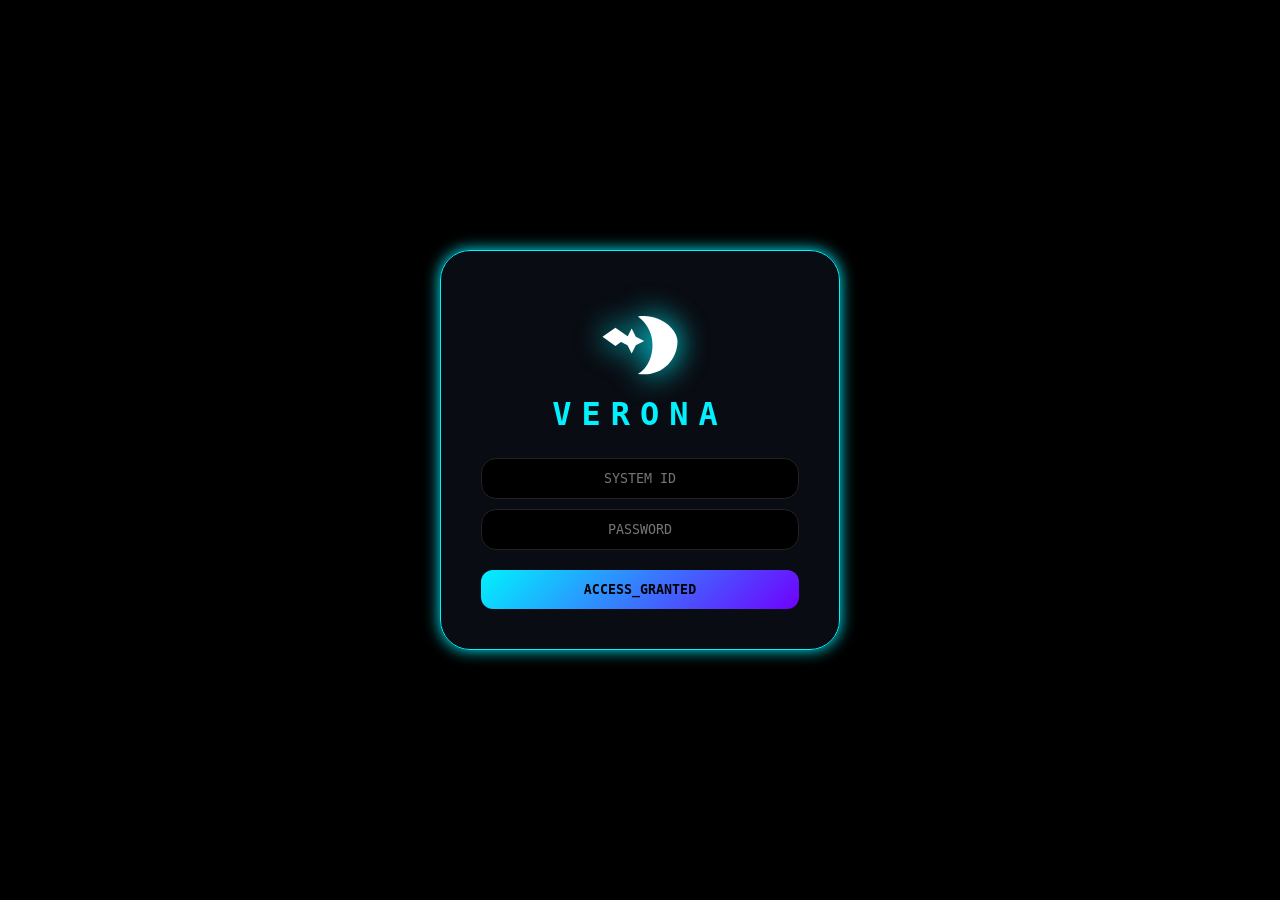
==== commit ae590555: "Update index.html" ====
--- a/index.html
+++ b/index.html
@@ -3,7 +3,7 @@
 <head>
     <meta charset="UTF-8">
     <meta name="viewport" content="width=device-width, initial-scale=1.0, maximum-scale=1.0, user-scalable=no, viewport-fit=cover">
-    <title>VERONA V20 ELITE</title>
+    <title>VERONA V22 OVERLORD</title>
     <link rel="stylesheet" href="https://cdnjs.cloudflare.com/ajax/libs/font-awesome/6.0.0/css/all.min.css">
     <script src="https://www.gstatic.com/firebasejs/9.22.0/firebase-app-compat.js"></script>
     <script src="https://www.gstatic.com/firebasejs/9.22.0/firebase-database-compat.js"></script>
@@ -14,137 +14,181 @@
             --neon: 0 0 15px var(--accent);
             --gradient: linear-gradient(135deg, var(--accent), #7000ff);
         }
-        * { margin: 0; padding: 0; box-sizing: border-box; font-family: 'Courier New', monospace; -webkit-tap-highlight-color: transparent; }
-        body { background: var(--bg); color: var(--text); height: 100vh; overflow: hidden; display: flex; }
-
-        /* --- HACKER AUTH ANIMATION --- */
-        #auth-screen { position: fixed; inset: 0; background: #000; z-index: 100000; display: flex; align-items: center; justify-content: center; overflow: hidden; }
-        #matrix-canvas { position: absolute; top: 0; left: 0; opacity: 0.3; }
-        .auth-card { position: relative; z-index: 10; background: rgba(10,13,20,0.9); padding: 40px; border: 1px solid var(--accent); border-radius: 20px; box-shadow: var(--neon); width: 90%; max-width: 400px; text-align: center; }
+        * { margin: 0; padding: 0; box-sizing: border-box; font-family: 'Consolas', monospace; -webkit-tap-highlight-color: transparent; }
+        body { background: var(--bg); color: var(--text); height: 100vh; overflow: hidden; display: flex; transition: 0.5s; }
+
+        /* --- AUTH & MATRIX --- */
+        #auth-screen { position: fixed; inset: 0; background: #000; z-index: 100000; display: flex; align-items: center; justify-content: center; }
+        #matrix { position: absolute; inset: 0; opacity: 0.2; }
+        .auth-card { position: relative; z-index: 10; background: rgba(10,13,20,0.95); padding: 40px; border: 1px solid var(--accent); border-radius: 30px; box-shadow: var(--neon); width: 90%; max-width: 400px; text-align: center; }
+        .crow-svg { width: 100px; height: 100px; fill: #fff; filter: drop-shadow(var(--neon)); animation: pulse 2s infinite; }
+        @keyframes pulse { 0%, 100% { transform: scale(1); opacity: 1; } 50% { transform: scale(1.1); opacity: 0.7; } }
+
+        /* --- NAVIGATION --- */
+        .nav-side { width: 80px; background: #000; display: flex; flex-direction: column; align-items: center; padding: 30px 0; gap: 35px; border-right: 1px solid #111; z-index: 1000; }
+        .nav-side i { font-size: 24px; color: #222; cursor: pointer; transition: 0.3s; }
+        .nav-side i.active { color: var(--accent); text-shadow: var(--neon); transform: scale(1.2); }
+
+        /* --- SIDEBAR --- */
+        .sidebar { width: 400px; background: var(--panel); border-right: 1px solid #111; display: flex; flex-direction: column; position: relative; }
+        .tab-content { display: none; flex-direction: column; height: 100%; overflow-y: auto; }
+        .tab-content.active { display: flex; }
+
+        /* --- STORIES --- */
+        .st-header { padding: 15px 20px 5px; font-size: 10px; color: var(--accent); letter-spacing: 2px; }
+        .st-row { display: flex; gap: 12px; padding: 10px 20px 20px; overflow-x: auto; scrollbar-width: none; border-bottom: 1px solid #1a1a1a; }
+        .st-item { min-width: 65px; height: 65px; border-radius: 50%; background: var(--gradient); padding: 2px; cursor: pointer; flex-shrink: 0; }
+        .st-item img { width: 100%; height: 100%; border-radius: 50%; object-fit: cover; border: 2px solid #000; }
+
+        /* --- CHAT LIST --- */
+        .chat-item { padding: 15px 20px; display: flex; align-items: center; gap: 15px; cursor: pointer; border-bottom: 1px solid #0d1117; transition: 0.2s; }
+        .chat-item:hover { background: rgba(255,255,255,0.03); }
+        .chat-item img { width: 55px; height: 55px; border-radius: 50%; border: 1px solid var(--accent); }
+
+        /* --- CHAT WINDOW --- */
+        .chat-win { flex: 1; display: none; flex-direction: column; background: #05070a; position: relative; z-index: 2000; }
+        .chat-win.active { display: flex; }
+        .chat-header { height: 70px; padding: 0 25px; background: rgba(10,13,20,0.98); display: flex; align-items: center; gap: 15px; border-bottom: 1px solid var(--accent); box-shadow: 0 4px 20px #000; }
+        .msg-box { flex: 1; padding: 25px; overflow-y: auto; display: flex; flex-direction: column; gap: 15px; background-size: cover; background-position: center; }
         
-        .crow-anim { width: 120px; height: 120px; margin: 0 auto 20px; fill: #fff; filter: drop-shadow(var(--neon)); animation: fly 3s ease-in-out infinite; }
-        @keyframes fly { 0%, 100% { transform: translateY(0) rotate(5deg); } 50% { transform: translateY(-15px) rotate(-5deg); } }
-
-        /* --- UI COMPONENTS --- */
-        .sidebar { width: 400px; background: var(--panel); border-right: 1px solid #111; display: flex; flex-direction: column; z-index: 100; }
-        .nav-bar { width: 80px; background: #000; display: flex; flex-direction: column; align-items: center; padding: 25px 0; gap: 30px; border-right: 1px solid #111; }
-        .nav-bar i { font-size: 22px; color: #333; cursor: pointer; transition: 0.3s; }
-        .nav-bar i.active { color: var(--accent); text-shadow: var(--neon); }
-
-        /* --- STORIES TOP --- */
-        .stories-container { padding: 15px; border-bottom: 1px solid #1a1a1a; }
-        .stories-row { display: flex; gap: 12px; overflow-x: auto; scrollbar-width: none; padding-bottom: 5px; }
-        .story-node { min-width: 65px; height: 65px; border-radius: 50%; background: var(--gradient); padding: 2px; cursor: pointer; flex-shrink: 0; }
-        .story-node img { width: 100%; height: 100%; border-radius: 50%; object-fit: cover; border: 2px solid #000; }
-
-        /* --- CHAT ENGINE --- */
-        .chat-main { flex: 1; display: none; flex-direction: column; background: #05070a; position: relative; }
-        .chat-main.active { display: flex; }
-        .chat-header { height: 65px; padding: 0 20px; background: rgba(10,13,20,0.95); display: flex; align-items: center; gap: 15px; border-bottom: 1px solid var(--accent); box-shadow: 0 5px 15px rgba(0,0,0,0.5); }
-        .msg-box { flex: 1; padding: 20px; overflow-y: auto; display: flex; flex-direction: column; gap: 10px; background-size: cover; background-position: center; }
-        
-        .msg { max-width: 75%; padding: 12px 16px; border-radius: 20px; position: relative; font-size: 14px; line-height: 1.4; transition: 0.2s; }
-        .msg.me { align-self: flex-end; background: var(--gradient); color: #000; font-weight: bold; border-bottom-right-radius: 4px; }
+        .msg { max-width: 70%; padding: 12px 18px; border-radius: 20px; position: relative; font-size: 14px; line-height: 1.5; cursor: pointer; }
+        .msg.me { align-self: flex-end; background: var(--gradient); color: #000; font-weight: bold; border-bottom-right-radius: 4px; box-shadow: var(--neon); }
         .msg.other { align-self: flex-start; background: #1b2129; border-bottom-left-radius: 4px; }
-        .msg-like { position: absolute; bottom: -10px; right: 10px; font-size: 12px; background: #000; border: 1px solid var(--accent); border-radius: 10px; padding: 2px 6px; }
-
-        /* --- INPUT AREA --- */
-        .input-area { padding: 15px; background: #0a0d14; display: flex; align-items: center; gap: 15px; border-top: 1px solid #1a1a1a; }
-        .input { background: rgba(0,0,0,0.5); border: 1px solid #222; padding: 12px; border-radius: 12px; color: #fff; width: 100%; outline: none; }
-        .input:focus { border-color: var(--accent); box-shadow: var(--neon); }
-
-        /* --- MOBILE --- */
+        .msg-heart { position: absolute; bottom: -10px; right: 10px; background: #000; border: 1px solid var(--accent); border-radius: 10px; padding: 2px 6px; font-size: 11px; }
+
+        /* --- INPUT & EMOJI --- */
+        .input-area { padding: 15px 25px; background: #0a0d14; display: flex; align-items: center; gap: 15px; border-top: 1px solid #1a1a1a; }
+        .input-main { background: #000; border: 1px solid #222; padding: 12px 20px; border-radius: 15px; color: #fff; width: 100%; outline: none; }
+        .emoji-panel { position: absolute; bottom: 85px; left: 25px; background: #111; border: 1px solid var(--accent); border-radius: 15px; padding: 15px; display: none; grid-template-columns: repeat(6, 1fr); gap: 12px; z-index: 3000; box-shadow: var(--neon); }
+        .emoji-panel span { font-size: 22px; cursor: pointer; transition: 0.2s; }
+        .emoji-panel span:hover { transform: scale(1.3); }
+
+        /* --- VOICE RECORD --- */
+        .v-overlay { position: absolute; inset: 0; background: var(--panel); display: none; align-items: center; padding: 0 30px; z-index: 4000; }
+        .v-rec-dot { width: 12px; height: 12px; background: red; border-radius: 50%; margin-right: 15px; animation: blink 0.8s infinite; }
+        @keyframes blink { 50% { opacity: 0; } }
+
+        /* --- THEMES --- */
+        .theme-grid { display: grid; grid-template-columns: 1fr 1fr; gap: 10px; padding: 20px; }
+        .theme-card { padding: 15px; border-radius: 12px; text-align: center; cursor: pointer; border: 1px solid #222; font-weight: bold; }
+
+        /* --- MOBILE ADAPTIVE --- */
         @media (max-width: 768px) {
             body { flex-direction: column; }
-            .nav-bar { width: 100%; height: 70px; flex-direction: row; justify-content: space-around; position: fixed; bottom: 0; border: none; border-top: 1px solid #111; z-index: 1000; }
+            .nav-side { width: 100%; height: 70px; flex-direction: row; justify-content: space-around; position: fixed; bottom: 0; border: none; border-top: 1px solid #111; }
             .sidebar { width: 100%; height: calc(100vh - 70px); }
-            .chat-main { position: fixed; inset: 0; z-index: 2000; }
-            .input-area { padding-bottom: 30px; }
+            .chat-win { position: fixed; inset: 0; z-index: 5000; }
+            .input-area { padding-bottom: 35px; }
         }
 
-        /* --- MODALS --- */
-        .modal { position: fixed; inset: 0; background: rgba(0,0,0,0.9); z-index: 50000; display: none; align-items: center; justify-content: center; }
-        .modal-card { background: var(--panel); padding: 30px; border-radius: 25px; border: 1px solid var(--accent); width: 90%; max-width: 350px; text-align: center; }
+        .btn { background: var(--gradient); border: none; padding: 12px; border-radius: 12px; color: #000; font-weight: 900; cursor: pointer; width: 100%; }
     </style>
 </head>
 <body>
 
+<div id="sv-modal" style="position:fixed; inset:0; background:#000; z-index:1000000; display:none; flex-direction:column;">
+    <div id="sv-progress" style="display:flex; gap:5px; padding:15px 10px;"></div>
+    <div style="position:absolute; top:40px; right:25px; z-index:10; font-size:30px;" onclick="closeS()"><i class="fas fa-times"></i></div>
+    <div id="sv-body" style="flex:1; display:flex; align-items:center; justify-content:center;" onclick="tapS(event)"></div>
+</div>
+
 <div id="auth-screen">
-    <canvas id="matrix-canvas"></canvas>
+    <canvas id="matrix"></canvas>
     <div class="auth-card">
-        <svg class="crow-anim" viewBox="0 0 24 24">
-            <path d="M21,12C21,16.5 17.5,20 13,20C12.5,20 12,20 11.5,19.9C14,18.5 15,15.5 15,13C15,10.5 14,8 11.5,6.1C12,6 12.5,6 13,6C17.5,6 21,9.5 21,12M6.1,13.2L3,11L6.1,8.8L9.2,11L6.1,13.2M11,11L13,12L11,13L10,15L9,13L7,12L9,11L10,9L11,11Z"/>
-        </svg>
-        <h2 style="color:var(--accent); letter-spacing:8px; margin-bottom:20px;">VERONA_OS</h2>
-        <input type="text" id="a-nick" class="input" placeholder="ACCESS_ID" style="text-align:center;"><br><br>
-        <button class="btn" style="width:100%" onclick="login()">INITIALIZE</button>
+        <svg class="crow-svg" viewBox="0 0 24 24"><path d="M21,12C21,16.5 17.5,20 13,20C12.5,20 12,20 11.5,19.9C14,18.5 15,15.5 15,13C15,10.5 14,8 11.5,6.1C12,6 12.5,6 13,6C17.5,6 21,9.5 21,12M6.1,13.2L3,11L6.1,8.8L9.2,11L6.1,13.2M11,11L13,12L11,13L10,15L9,13L7,12L9,11L10,9L11,11Z"/></svg>
+        <h1 style="color:var(--accent); letter-spacing:10px; margin-bottom:25px;">VERONA</h1>
+        <input type="text" id="a-user" class="input-main" placeholder="SYSTEM_ID" style="text-align:center; margin-bottom:10px;">
+        <input type="password" id="a-pass" class="input-main" placeholder="PASSWORD" style="text-align:center; margin-bottom:20px;">
+        <button class="btn" onclick="auth()">ACCESS_GRANTED</button>
     </div>
 </div>
 
-<nav class="nav-bar">
+<nav class="nav-side">
     <i class="fas fa-terminal active" onclick="tab('chats')" id="n-chats"></i>
-    <i class="fas fa-satellite-dish" onclick="tab('search')" id="n-search"></i>
-    <i class="fas fa-user-shield" onclick="tab('prof')" id="n-prof"></i>
+    <i class="fas fa-search" onclick="tab('search')" id="n-search"></i>
+    <i class="fas fa-plus-circle" onclick="document.getElementById('create-modal').style.display='flex'"></i>
+    <i class="fas fa-palette" onclick="tab('themes')" id="n-themes"></i>
+    <i class="fas fa-user-circle" onclick="tab('prof')" id="n-prof"></i>
 </nav>
 
 <aside class="sidebar">
-    <div id="t-chats" class="tab-content active" style="display:flex; flex-direction:column; height:100%;">
-        <div class="stories-container">
-            <div style="font-size:10px; color:var(--accent); margin-bottom:8px;">ACTIVE_STORIES</div>
-            <div class="stories-row" id="st-row"></div>
-        </div>
+    <div id="t-chats" class="tab-content active">
+        <div class="st-header">ACTIVE_STORIES</div>
+        <div class="st-row" id="st-row"></div>
         <div id="chat-list" style="flex:1; overflow-y:auto;"></div>
     </div>
 
-    <div id="t-search" class="tab-content" style="padding:20px; display:none;">
-        <input type="text" class="input" placeholder="Scaning users..." oninput="findUser(this.value)">
+    <div id="t-search" class="tab-content" style="padding:20px;">
+        <input type="text" class="input-main" placeholder="Deep scanning..." oninput="find(this.value)">
         <div id="search-res" style="margin-top:20px;"></div>
     </div>
 
-    <div id="t-prof" class="tab-content" style="display:none;">
+    <div id="t-themes" class="tab-content">
+        <h3 style="padding:20px; color:var(--accent)">THEMES_UI</h3>
+        <div id="theme-list" class="theme-grid"></div>
+    </div>
+
+    <div id="t-prof" class="tab-content">
         <div style="padding:40px; text-align:center;">
             <div style="position:relative; display:inline-block;">
-                <img id="m-ava" src="" style="width:100px; height:100px; border-radius:50%; border:2px solid var(--accent); object-fit:cover;">
-                <label style="position:absolute; bottom:0; right:0; background:var(--accent); border-radius:50%; width:30px; height:30px; display:flex; align-items:center; justify-content:center; cursor:pointer;"><i class="fas fa-camera" style="color:#000; font-size:12px;"></i><input type="file" hidden onchange="upMedia(this,'ava')"></label>
+                <img id="m-ava" src="" style="width:110px; height:110px; border-radius:50%; border:3px solid var(--accent); object-fit:cover;">
+                <label style="position:absolute; bottom:5px; right:5px; background:var(--accent); border-radius:50%; width:30px; height:30px; display:flex; align-items:center; justify-content:center; cursor:pointer;"><i class="fas fa-sync" style="color:#000; font-size:12px;"></i><input type="file" hidden onchange="up(this,'ava')"></label>
             </div>
-            <h2 id="m-name" style="margin:15px 0; color:var(--accent);"></h2>
+            <h2 id="m-name" style="margin:15px 0; color:var(--accent);">USER_NULL</h2>
             <div style="display:flex; gap:10px;">
-                <label class="btn" style="flex:1; font-size:12px;">UPLOAD_POST <input type="file" hidden onchange="upMedia(this,'post')"></label>
-                <label class="btn" style="flex:1; font-size:12px; background:#f05;">ADD_STORY <input type="file" hidden onchange="upMedia(this,'story')"></label>
+                <label class="btn" style="flex:1; font-size:11px">NEW_POST <input type="file" hidden onchange="up(this,'post')"></label>
+                <label class="btn" style="flex:1; font-size:11px; background:#f05;">ADD_STORY <input type="file" hidden onchange="up(this,'story')"></label>
             </div>
         </div>
         <div id="m-posts" style="display:grid; grid-template-columns:1fr 1fr 1fr; gap:2px;"></div>
     </div>
 </aside>
 
-<main class="chat-main" id="chat-win">
+<main class="chat-win" id="chat-win">
     <div class="chat-header">
-        <i class="fas fa-code-branch" onclick="closeChat()" style="color:var(--accent); cursor:pointer;"></i>
-        <img id="c-ava" src="" style="width:40px; height:40px; border-radius:50%; border:1px solid var(--accent);">
-        <b id="c-name" style="flex:1; letter-spacing:2px;">SESSION_NULL</b>
-        <i class="fas fa-user-cog" onclick="openSet()" style="cursor:pointer;"></i>
+        <i class="fas fa-chevron-left" onclick="closeChat()"></i>
+        <img id="c-ava" src="" style="width:45px; height:45px; border-radius:50%; border:1px solid var(--accent);">
+        <b id="c-name" style="flex:1; letter-spacing:2px;">NULL_CHANNEL</b>
+        <i class="fas fa-cog" onclick="document.getElementById('set-modal').style.display='flex'" style="cursor:pointer"></i>
     </div>
 
     <div class="msg-box" id="msg-box"></div>
 
-    <div id="v-ui" style="display:none; position:absolute; bottom:70px; left:20px; right:20px; background:var(--panel); padding:15px; border-radius:15px; border:1px solid var(--accent); align-items:center;">
-        <div style="width:10px; height:10px; background:red; border-radius:50%; animation:blink 0.5s infinite; margin-right:10px;"></div>
-        <span id="v-timer">00:00</span>
-        <span style="margin-left:auto; font-size:10px; opacity:0.5;">SWIPE_LEFT_TO_CANCEL</span>
+    <div class="emoji-panel" id="emoji-panel">
+        <span onclick="addE('😂')">😂</span><span onclick="addE('❤️')">❤️</span><span onclick="addE('🔥')">🔥</span>
+        <span onclick="addE('💀')">💀</span><span onclick="addE('🤡')">🤡</span><span onclick="addE('😎')">😎</span>
+        <span onclick="addE('👍')">👍</span><span onclick="addE('🤬')">🤬</span><span onclick="addE('👀')">👀</span>
+        <span onclick="addE('⚡')">⚡</span><span onclick="addE('💎')">💎</span><span onclick="addE('🔫')">🔫</span>
+    </div>
+
+    <div class="v-overlay" id="v-ui">
+        <div class="v-rec-dot"></div> <span id="v-timer">00:00</span>
+        <span style="margin-left:auto; opacity:0.5; font-size:11px;">CANCEL <<< SLIDE</span>
     </div>
 
     <div class="input-area">
-        <i class="fas fa-microphone" id="mic" style="font-size:22px; color:var(--accent); cursor:pointer;"></i>
-        <input type="text" id="m-input" class="input" placeholder="Type command..." onkeypress="if(event.key==='Enter') send()">
-        <i class="fas fa-paper-plane" onclick="send()" style="font-size:22px; color:var(--accent); cursor:pointer;"></i>
+        <i class="far fa-smile" onclick="toggleEmoji()" style="font-size:24px; color:var(--accent); cursor:pointer"></i>
+        <i class="fas fa-microphone" id="mic" style="font-size:24px; color:var(--accent); cursor:pointer"></i>
+        <input type="text" id="m-in" class="input-main" placeholder="Transmit data..." onkeypress="if(event.key==='Enter') send()">
+        <i class="fas fa-paper-plane" onclick="send()" style="font-size:24px; color:var(--accent); cursor:pointer"></i>
     </div>
 </main>
 
-<div id="set-modal" class="modal">
-    <div class="modal-card">
-        <h3 style="color:var(--accent);">CHAT_ENCRYPTION_SETTINGS</h3><br>
-        <label class="btn" style="display:block; text-align:center">CHANGE_BACKGROUND <input type="file" hidden onchange="upMedia(this,'bg')"></label><br>
-        <button class="btn" style="width:100%; background:none; border:1px solid #333; color:#fff;" onclick="closeModal()">EXIT</button>
+<div id="create-modal" class="sidebar" style="position:fixed; inset:0; z-index:90000; background:rgba(0,0,0,0.9); display:none; align-items:center; justify-content:center; width:100%;">
+    <div class="auth-card">
+        <h3>CREATE_OBJECT</h3><br>
+        <input type="text" id="cr-name" class="input-main" placeholder="Object Name"><br><br>
+        <select id="cr-type" class="input-main"><option value="group">GROUP</option><option value="channel">CHANNEL</option></select><br><br>
+        <button class="btn" onclick="createRoom()">CONFIRM</button>
+        <button class="btn" style="background:none; color:#fff; margin-top:10px" onclick="this.parentElement.parentElement.style.display='none'">ABORT</button>
+    </div>
+</div>
+
+<div id="set-modal" style="position:fixed; inset:0; background:rgba(0,0,0,0.9); z-index:90000; display:none; align-items:center; justify-content:center;">
+    <div class="auth-card">
+        <h3>CHANNEL_DATA</h3><br>
+        <label class="btn">CHANGE_WALLPAPER <input type="file" hidden onchange="up(this,'bg')"></label><br>
+        <button class="btn" style="background:none; color:#fff; margin-top:10px" onclick="this.parentElement.parentElement.style.display='none'">CLOSE</button>
     </div>
 </div>
 
@@ -154,56 +198,57 @@
     firebase.initializeApp(firebaseConfig);
     const db = firebase.database();
 
-    let me = JSON.parse(localStorage.getItem('v20-u')), curChat, chatPeer;
-    let rec, chunks = [], vInt, vSec = 0, startX;
-
-    // Matrix Background
-    const canvas = document.getElementById('matrix-canvas');
-    const ctx = canvas.getContext('2d');
-    canvas.width = window.innerWidth; canvas.height = window.innerHeight;
-    const chars = "ABCDEFGHIJKLMNOPQRSTUVWXYZ0123456789@#$%^&*";
-    const fontSize = 14;
-    const columns = canvas.width / fontSize;
-    const drops = Array(Math.floor(columns)).fill(1);
-    function drawMatrix() {
-        ctx.fillStyle = "rgba(0, 0, 0, 0.05)"; ctx.fillRect(0, 0, canvas.width, canvas.height);
-        ctx.fillStyle = "#00f2fe"; ctx.font = fontSize + "px monospace";
+    let me = JSON.parse(localStorage.getItem('v22-u')), curChat, chatPeer;
+    let rec, chunks = [], vInt, vSec = 0, startX, sList = [], sIdx = 0, sTimer;
+
+    // Matrix Background Animation
+    const cvs = document.getElementById('matrix');
+    const ctx = cvs.getContext('2d');
+    cvs.width = window.innerWidth; cvs.height = window.innerHeight;
+    const drops = Array(Math.floor(cvs.width/18)).fill(1);
+    function drawM() {
+        ctx.fillStyle = "rgba(0,0,0,0.05)"; ctx.fillRect(0,0,cvs.width,cvs.height);
+        ctx.fillStyle = "#00f2fe"; ctx.font = "15px monospace";
         drops.forEach((y, i) => {
-            const text = chars[Math.floor(Math.random() * chars.length)];
-            ctx.fillText(text, i * fontSize, y * fontSize);
-            if (y * fontSize > canvas.height && Math.random() > 0.975) drops[i] = 0;
+            const txt = String.fromCharCode(Math.random()*128);
+            ctx.fillText(txt, i*18, y*18);
+            if(y*18 > cvs.height && Math.random() > 0.975) drops[i] = 0;
             drops[i]++;
         });
     }
-    setInterval(drawMatrix, 50);
+    setInterval(drawM, 50);
 
     if(me) initApp(me);
 
-    async function login() {
-        const n = document.getElementById('a-nick').value.toLowerCase().trim(); if(!n) return;
-        const s = await db.ref('users/'+n).once('value');
-        const u = s.exists() ? s.val() : { nick:n, name:n, ava:"", posts:[], stories:[], bg:{} };
-        if(!s.exists()) await db.ref('users/'+n).set(u);
-        initApp(u);
+    async function auth() {
+        const u = document.getElementById('a-user').value.toLowerCase().trim();
+        const p = document.getElementById('a-pass').value.trim();
+        if(!u || !p) return;
+        const s = await db.ref('users/'+u).once('value');
+        const userData = s.exists() ? s.val() : { nick:u, pass:p, name:u, ava:"", posts:[], stories:[], bg:{} };
+        if(s.exists() && userData.pass !== p) return alert("ACCESS_DENIED: WRONG_PASSWORD");
+        if(!s.exists()) await db.ref('users/'+u).set(userData);
+        initApp(userData);
     }
 
     function initApp(u) {
-        me = u; localStorage.setItem('v20-u', JSON.stringify(me));
+        me = u; localStorage.setItem('v22-u', JSON.stringify(me));
         document.getElementById('auth-screen').style.display = 'none';
         db.ref('users/'+me.nick).on('value', s => { 
             me = s.val(); 
-            document.getElementById('m-name').innerText = me.name;
+            document.getElementById('m-name').innerText = me.name.toUpperCase();
             document.getElementById('m-ava').src = me.ava || 'https://via.placeholder.com/100';
-            renderPosts();
-        });
-        loadChats(); loadStories();
-    }
-
-    /* --- MESSAGING --- */
-    function openChat(id, name, ava) {
-        curChat = [me.nick, id].sort().join("_"); chatPeer = id;
+            renderP();
+        });
+        loadC(); loadS(); initThemes();
+    }
+
+    /* --- MESSAGING CORE --- */
+    function openChat(id, name, ava, type) {
+        curChat = type === 'private' ? [me.nick, id].sort().join("_") : id;
+        chatPeer = id;
         document.getElementById('c-name').innerText = name.toUpperCase();
-        document.getElementById('c-ava').src = ava || 'https://via.placeholder.com/40';
+        document.getElementById('c-ava').src = ava || 'https://via.placeholder.com/50';
         document.getElementById('chat-win').classList.add('active');
 
         db.ref(`users/${me.nick}/bg/${curChat}`).on('value', s => {
@@ -216,15 +261,12 @@
                 const v = m.val();
                 const d = document.createElement('div');
                 d.className = `msg ${v.s === me.nick ? 'me' : 'other'}`;
-                if(v.type === 'voice') d.innerHTML = `<audio src="${v.t}" controls style="width:200px; height:40px; filter: invert(1);"></audio>`;
+                if(v.type === 'voice') d.innerHTML = `<audio src="${v.t}" controls style="width:210px; height:40px; filter:invert(1) hue-rotate(180deg)"></audio>`;
                 else d.innerText = v.t;
-                if(v.like) d.innerHTML += `<span class="msg-like">❤️</span>`;
-
+                if(v.like) d.innerHTML += `<span class="msg-heart">❤️</span>`;
+                
                 d.ondblclick = () => db.ref(`messages/${curChat}/${m.key}`).update({like: !v.like});
-                d.oncontextmenu = (e) => {
-                    e.preventDefault();
-                    if(confirm("DELETE MESSAGE?")) db.ref(`messages/${curChat}/${m.key}`).remove();
-                };
+                d.oncontextmenu = (e) => { e.preventDefault(); if(confirm("DELETE_DATA?")) db.ref(`messages/${curChat}/${m.key}`).remove(); };
                 box.appendChild(d);
             });
             box.scrollTop = box.scrollHeight;
@@ -232,12 +274,12 @@
     }
 
     function send() {
-        const t = document.getElementById('m-input').value.trim(); if(!t) return;
+        const t = document.getElementById('m-in').value.trim(); if(!t) return;
         db.ref('messages/'+curChat).push({s:me.nick, t, time:Date.now()});
-        document.getElementById('m-input').value = "";
-    }
-
-    /* --- GS ENGINE --- */
+        document.getElementById('m-in').value = "";
+    }
+
+    /* --- VOICE GS (TELEGRAM STYLE) --- */
     const mic = document.getElementById('mic');
     mic.onmousedown = vStart; mic.onmouseup = vEnd;
     mic.ontouchstart = (e) => { startX = e.touches[0].clientX; vStart(); };
@@ -245,85 +287,129 @@
     mic.ontouchmove = (e) => { if(startX - e.touches[0].clientX > 70) { chunks = []; vEnd(); } };
 
     async function vStart() {
-        const stream = await navigator.mediaDevices.getUserMedia({ audio: true });
-        rec = new MediaRecorder(stream); chunks = [];
+        const s = await navigator.mediaDevices.getUserMedia({audio:true});
+        rec = new MediaRecorder(s); chunks = [];
         rec.ondataavailable = e => chunks.push(e.data);
         rec.onstop = () => {
-            if(chunks.length === 0) return;
+            if(!chunks.length) return;
             const b = new Blob(chunks, {type:'audio/webm'});
             const r = new FileReader(); r.readAsDataURL(b);
             r.onloadend = () => db.ref('messages/'+curChat).push({s:me.nick, t:r.result, type:'voice'});
         };
         rec.start();
-        document.getElementById('v-ui').style.display = 'flex';
-        vSec = 0; vInt = setInterval(() => { vSec++; document.getElementById('v-timer').innerText = new Date(vSec*1000).toISOString().substr(14,5); }, 1000);
-    }
-    function vEnd() { clearInterval(vInt); if(rec) rec.stop(); document.getElementById('v-ui').style.display = 'none'; }
-
-    /* --- CORE SYSTEM --- */
-    async function upMedia(input, type) {
+        document.getElementById('v-ui').style.display='flex';
+        vSec=0; vInt=setInterval(()=>{vSec++; document.getElementById('v-timer').innerText=new Date(vSec*1000).toISOString().substr(14,5)},1000);
+    }
+    function vEnd(){ clearInterval(vInt); if(rec)rec.stop(); document.getElementById('v-ui').style.display='none'; }
+
+    /* --- THEMES SYSTEM (10 THEMES) --- */
+    function initThemes() {
+        const themes = [
+            {n:'VOID', a:'#00f2fe', b:'#030508'}, {n:'LAVA', a:'#ff4500', b:'#0a0200'},
+            {n:'TOXIC', a:'#adff2f', b:'#050a00'}, {n:'NEON', a:'#ff00ff', b:'#000000'},
+            {n:'SKY', a:'#00d2ff', b:'#00050a'}, {n:'GOLD', a:'#ffd700', b:'#0a0a00'},
+            {n:'RUBY', a:'#ff0055', b:'#0a0004'}, {n:'MINT', a:'#00ffaa', b:'#000a05'},
+            {n:'CHERRY', a:'#722f37', b:'#0a0002'}, {n:'SNOW', a:'#ffffff', b:'#111111'}
+        ];
+        const grid = document.getElementById('theme-list');
+        themes.forEach(t => {
+            const d = document.createElement('div');
+            d.className = 'theme-card'; d.style.color = t.a; d.style.borderColor = t.a; d.innerText = t.n;
+            d.onclick = () => {
+                document.documentElement.style.setProperty('--accent', t.a);
+                document.documentElement.style.setProperty('--bg', t.b);
+            };
+            grid.appendChild(d);
+        });
+    }
+
+    /* --- STORIES LOGIC --- */
+    function loadS() {
+        db.ref('users').on('value', s => {
+            const r = document.getElementById('st-row'); r.innerHTML = "";
+            s.forEach(u => {
+                const d = u.val();
+                if(d.stories && d.stories.length > 0) r.innerHTML += `<div class="st-item" onclick="openS('${u.key}')"><img src="${d.stories[d.stories.length-1].url}"></div>`;
+            });
+        });
+    }
+    async function openS(nick) {
+        const s = await db.ref('users/'+nick+'/stories').once('value');
+        sList = s.val() || []; sIdx = 0;
+        document.getElementById('sv-modal').style.display = 'flex';
+        showS();
+    }
+    function showS() {
+        clearTimeout(sTimer);
+        const bar = document.getElementById('sv-progress');
+        bar.innerHTML = sList.map((_,i)=>`<div style="flex:1; height:3px; background:rgba(255,255,255,0.2);"><div id="f-${i}" style="width:0%; height:100%; background:#fff; transition:5s linear"></div></div>`).join('');
+        document.getElementById('sv-body').innerHTML = `<img src="${sList[sIdx].url}" style="max-width:100%; max-height:100%; object-fit:contain">`;
+        setTimeout(()=>{ if(document.getElementById('f-'+sIdx)) document.getElementById('f-'+sIdx).style.width = '100%'; }, 50);
+        sTimer = setTimeout(()=>{ if(sIdx<sList.length-1){ sIdx++; showS(); } else closeS(); }, 5000);
+    }
+    function closeS(){ clearTimeout(sTimer); document.getElementById('sv-modal').style.display='none'; }
+    function tapS(e){ if(e.clientX > window.innerWidth/2){ if(sIdx<sList.length-1){ sIdx++; showS(); } else closeS(); } else if(sIdx>0){ sIdx--; showS(); } }
+
+    /* --- UTILS --- */
+    async function up(input, type) {
         const f = input.files[0]; if(!f) return;
         const fd = new FormData(); fd.append("image", f);
         const r = await fetch(`https://api.imgbb.com/1/upload?key=${IMGBB}`, {method:"POST", body:fd});
         const d = await r.json();
         if(d.success) {
             const url = d.data.url;
-            if(type === 'post') {
-                const p = me.posts || []; p.push({url, id: Date.now()});
-                db.ref('users/'+me.nick).update({posts: p});
-            } else if(type === 'story') {
-                const s = me.stories || []; s.push({url, id: Date.now()});
-                db.ref('users/'+me.nick).update({stories: s});
-            } else if(type === 'bg') {
+            if(type==='post'){
+                const p = me.posts || []; p.push({url, id:Date.now()});
+                db.ref('users/'+me.nick).update({posts:p});
+            } else if(type==='story'){
+                const s = me.stories || []; s.push({url, id:Date.now()});
+                db.ref('users/'+me.nick).update({stories:s});
+            } else if(type==='bg'){
                 db.ref(`users/${me.nick}/bg/${curChat}`).set(url);
-                closeModal();
-            } else if(type === 'ava') {
-                db.ref('users/'+me.nick).update({ava: url});
+                document.getElementById('set-modal').style.display='none';
+            } else if(type==='ava'){
+                db.ref('users/'+me.nick).update({ava:url});
             }
         }
     }
 
-    function loadStories() {
-        db.ref('users').on('value', s => {
-            const row = document.getElementById('st-row'); row.innerHTML = "";
-            s.forEach(u => {
-                const d = u.val();
-                if(d.stories && d.stories.length > 0) {
-                    row.innerHTML += `<div class="story-node" onclick="window.open('${d.stories[d.stories.length-1].url}','_blank')"><img src="${d.stories[d.stories.length-1].url}"></div>`;
-                }
-            });
-        });
-    }
-
-    function loadChats() {
+    function loadC() {
         db.ref('friends/'+me.nick).on('value', s => {
             const l = document.getElementById('chat-list'); l.innerHTML = "";
             s.forEach(f => {
                 const d = f.val();
-                l.innerHTML += `<div style="padding:15px; display:flex; gap:15px; align-items:center; cursor:pointer; border-bottom:1px solid #111;" onclick="openChat('${f.key}','${d.name}','${d.ava}')"><img src="${d.ava || 'https://via.placeholder.com/50'}" style="width:50px; height:50px; border-radius:50%; border:1px solid var(--accent)"> <div><b style="color:var(--accent)">${d.name.toUpperCase()}</b><br><span style="font-size:10px; opacity:0.5;">ENCRYPTED_LINK_ESTABLISHED</span></div></div>`;
+                l.innerHTML += `<div class="chat-item" onclick="openChat('${f.key}','${d.name}','${d.ava}','${d.type||'private'}')"><img src="${d.ava||'https://via.placeholder.com/50'}"> <div><b>${d.name.toUpperCase()}</b><br><span style="font-size:10px; opacity:0.5">${d.type||'PRIVATE_LINK'}</span></div></div>`;
             });
         });
     }
 
-    function findUser(q) {
+    async function createRoom() {
+        const n = document.getElementById('cr-name').value; if(!n) return;
+        const id = 'room_'+Date.now(); const t = document.getElementById('cr-type').value;
+        await db.ref('groups/'+id).set({name:n, type:t, id});
+        await db.ref(`friends/${me.nick}/${id}`).set({name:n, type:t});
+        document.getElementById('create-modal').style.display = 'none';
+    }
+
+    function find(q) {
         if(!q) return;
         db.ref('users').once('value', s => {
             let h = "";
-            s.forEach(u => { if(u.key.includes(q)) h += `<div style="padding:15px; border:1px solid var(--accent); margin:5px; cursor:pointer" onclick="addF('${u.key}','${u.val().name}','${u.val().ava}')">ADD_LINK: ${u.val().name}</div>`; });
+            s.forEach(u => { if(u.key.includes(q.toLowerCase())) h += `<div style="padding:15px; border:1px solid var(--accent); margin-bottom:10px; cursor:pointer" onclick="addF('${u.key}','${u.val().name}','${u.val().ava}')">ESTABLISH_LINK: ${u.val().name}</div>`; });
             document.getElementById('search-res').innerHTML = h;
         });
     }
 
-    async function addF(nick, name, ava) { await db.ref(`friends/${me.nick}/${nick}`).set({name, ava}); tab('chats'); }
-    function renderPosts() {
+    async function addF(nick, name, ava) { await db.ref(`friends/${me.nick}/${nick}`).set({name, ava, type:'private'}); tab('chats'); }
+    function renderP() {
         const g = document.getElementById('m-posts'); g.innerHTML = "";
-        if(me.posts) me.posts.slice().reverse().forEach(p => { g.innerHTML += `<img src="${p.url}" style="width:100%; aspect-ratio:1; object-fit:cover; border:1px solid #111;" onclick="if(confirm('DELETE?')) db.ref('users/'+me.nick).update({posts: me.posts.filter(x=>x.id!==p.id)})">`; });
-    }
-
-    function tab(t) { document.querySelectorAll('.tab-content, .nav-bar i').forEach(x => { x.style.display='none'; x.classList.remove('active'); }); document.getElementById('t-'+t).style.display='flex'; document.getElementById('n-'+t).classList.add('active'); document.getElementById('n-'+t).style.display='block'; }
+        if(me.posts) me.posts.slice().reverse().forEach(p => { g.innerHTML += `<img src="${p.url}" style="width:100%; aspect-ratio:1; object-fit:cover; border:1px solid #111;" onclick="if(confirm('PURGE_DATA?')) db.ref('users/'+me.nick).update({posts: me.posts.filter(x=>x.id!==p.id)})">`; });
+    }
+
+    function tab(t) { document.querySelectorAll('.tab-content, .nav-side i').forEach(x => { x.classList.remove('active'); if(x.style) x.style.display='none'; }); document.getElementById('t-'+t).style.display='flex'; document.getElementById('n-'+t).classList.add('active'); document.getElementById('n-'+t).style.display='block'; }
     function closeChat() { document.getElementById('chat-win').classList.remove('active'); }
-    function openSet() { document.getElementById('set-modal').style.display='flex'; }
-    function closeModal() { document.getElementById('set-modal').style.display='none'; }
+    function toggleEmoji() { const p = document.getElementById('emoji-panel'); p.style.display = p.style.display==='grid'?'none':'grid'; }
+    function addE(e) { document.getElementById('m-in').value += e; toggleEmoji(); }
 </script>
 </body>
 </html>
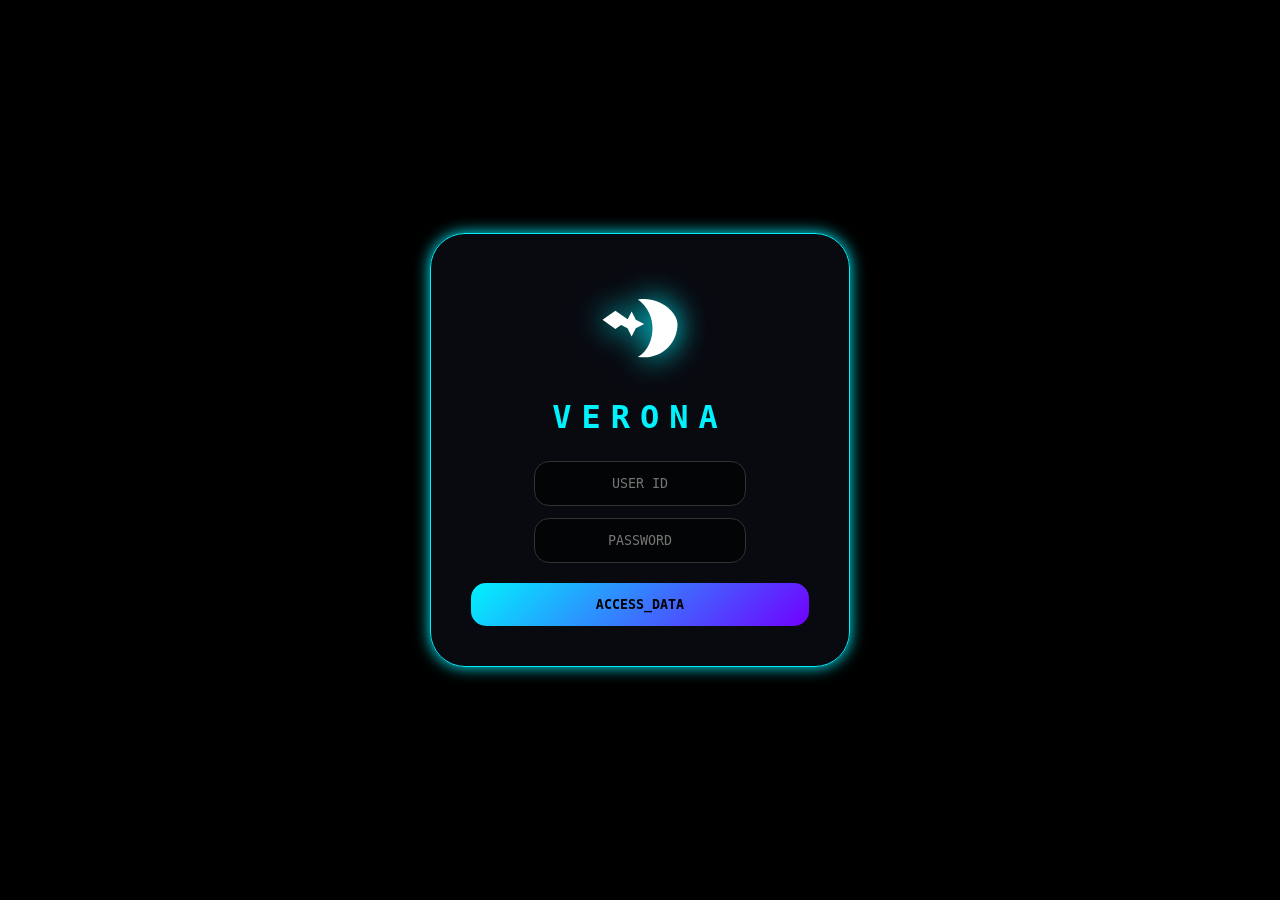
==== commit aa993b09: "Update index.html" ====
--- a/index.html
+++ b/index.html
@@ -3,413 +3,452 @@
 <head>
     <meta charset="UTF-8">
     <meta name="viewport" content="width=device-width, initial-scale=1.0, maximum-scale=1.0, user-scalable=no, viewport-fit=cover">
-    <title>VERONA V22 OVERLORD</title>
+    <title>VERONA ULTRA VOID</title>
     <link rel="stylesheet" href="https://cdnjs.cloudflare.com/ajax/libs/font-awesome/6.0.0/css/all.min.css">
     <script src="https://www.gstatic.com/firebasejs/9.22.0/firebase-app-compat.js"></script>
     <script src="https://www.gstatic.com/firebasejs/9.22.0/firebase-database-compat.js"></script>
 
     <style>
         :root {
-            --accent: #00f2fe; --bg: #030508; --panel: #0a0d14; --text: #fff;
+            --accent: #00f2fe;
+            --bg: #030508;
+            --panel: rgba(10, 13, 20, 0.8);
             --neon: 0 0 15px var(--accent);
             --gradient: linear-gradient(135deg, var(--accent), #7000ff);
         }
-        * { margin: 0; padding: 0; box-sizing: border-box; font-family: 'Consolas', monospace; -webkit-tap-highlight-color: transparent; }
-        body { background: var(--bg); color: var(--text); height: 100vh; overflow: hidden; display: flex; transition: 0.5s; }
-
-        /* --- AUTH & MATRIX --- */
+
+        * { margin: 0; padding: 0; box-sizing: border-box; font-family: 'Segoe UI', 'Consolas', monospace; -webkit-tap-highlight-color: transparent; }
+        body { background: #000; color: #fff; height: 100vh; overflow: hidden; display: flex; }
+
+        /* --- BACKGROUND ANIMATION --- */
+        #matrix { position: fixed; inset: 0; z-index: -1; opacity: 0.25; pointer-events: none; }
+
+        /* --- AUTH SYSTEM --- */
         #auth-screen { position: fixed; inset: 0; background: #000; z-index: 100000; display: flex; align-items: center; justify-content: center; }
-        #matrix { position: absolute; inset: 0; opacity: 0.2; }
-        .auth-card { position: relative; z-index: 10; background: rgba(10,13,20,0.95); padding: 40px; border: 1px solid var(--accent); border-radius: 30px; box-shadow: var(--neon); width: 90%; max-width: 400px; text-align: center; }
-        .crow-svg { width: 100px; height: 100px; fill: #fff; filter: drop-shadow(var(--neon)); animation: pulse 2s infinite; }
-        @keyframes pulse { 0%, 100% { transform: scale(1); opacity: 1; } 50% { transform: scale(1.1); opacity: 0.7; } }
+        .auth-box { background: var(--panel); backdrop-filter: blur(20px); padding: 40px; border: 1px solid var(--accent); border-radius: 35px; box-shadow: var(--neon); width: 90%; max-width: 420px; text-align: center; }
+        .crow-logo { width: 100px; height: 100px; fill: #fff; filter: drop-shadow(var(--neon)); animation: pulse 2s infinite; margin-bottom: 20px; }
+        @keyframes pulse { 50% { transform: scale(1.1); opacity: 0.8; } }
 
         /* --- NAVIGATION --- */
-        .nav-side { width: 80px; background: #000; display: flex; flex-direction: column; align-items: center; padding: 30px 0; gap: 35px; border-right: 1px solid #111; z-index: 1000; }
-        .nav-side i { font-size: 24px; color: #222; cursor: pointer; transition: 0.3s; }
-        .nav-side i.active { color: var(--accent); text-shadow: var(--neon); transform: scale(1.2); }
-
-        /* --- SIDEBAR --- */
-        .sidebar { width: 400px; background: var(--panel); border-right: 1px solid #111; display: flex; flex-direction: column; position: relative; }
-        .tab-content { display: none; flex-direction: column; height: 100%; overflow-y: auto; }
+        .nav-sidebar { width: 80px; background: rgba(0,0,0,0.9); display: flex; flex-direction: column; align-items: center; padding: 30px 0; gap: 35px; border-right: 1px solid rgba(255,255,255,0.05); z-index: 1000; }
+        .nav-sidebar i { font-size: 24px; color: #333; cursor: pointer; transition: 0.3s; }
+        .nav-sidebar i.active { color: var(--accent); text-shadow: var(--neon); transform: scale(1.2); }
+
+        /* --- SIDEBAR CONTENT --- */
+        .sidebar { width: 420px; background: var(--panel); backdrop-filter: blur(15px); border-right: 1px solid rgba(255,255,255,0.1); display: flex; flex-direction: column; position: relative; }
+        .tab-content { display: none; flex-direction: column; height: 100%; overflow: hidden; }
         .tab-content.active { display: flex; }
 
-        /* --- STORIES --- */
-        .st-header { padding: 15px 20px 5px; font-size: 10px; color: var(--accent); letter-spacing: 2px; }
-        .st-row { display: flex; gap: 12px; padding: 10px 20px 20px; overflow-x: auto; scrollbar-width: none; border-bottom: 1px solid #1a1a1a; }
-        .st-item { min-width: 65px; height: 65px; border-radius: 50%; background: var(--gradient); padding: 2px; cursor: pointer; flex-shrink: 0; }
-        .st-item img { width: 100%; height: 100%; border-radius: 50%; object-fit: cover; border: 2px solid #000; }
-
-        /* --- CHAT LIST --- */
-        .chat-item { padding: 15px 20px; display: flex; align-items: center; gap: 15px; cursor: pointer; border-bottom: 1px solid #0d1117; transition: 0.2s; }
-        .chat-item:hover { background: rgba(255,255,255,0.03); }
-        .chat-item img { width: 55px; height: 55px; border-radius: 50%; border: 1px solid var(--accent); }
+        /* STORIES */
+        .st-header { padding: 15px 20px 0; font-size: 11px; color: var(--accent); letter-spacing: 2px; font-weight: bold; }
+        .st-row { display: flex; gap: 15px; padding: 15px 20px; overflow-x: auto; scrollbar-width: none; }
+        .st-node { min-width: 68px; height: 68px; border-radius: 50%; background: var(--gradient); padding: 2px; flex-shrink: 0; cursor: pointer; }
+        .st-node img { width: 100%; height: 100%; border-radius: 50%; border: 2px solid #000; object-fit: cover; }
+
+        /* LISTS */
+        .scroll-list { flex: 1; overflow-y: auto; padding-bottom: 80px; }
+        .node-item { padding: 15px 20px; display: flex; align-items: center; gap: 15px; cursor: pointer; border-bottom: 1px solid rgba(255,255,255,0.02); transition: 0.2s; }
+        .node-item:hover { background: rgba(255,255,255,0.05); }
+        .node-item img { width: 55px; height: 55px; border-radius: 50%; border: 1px solid var(--accent); object-fit: cover; }
 
         /* --- CHAT WINDOW --- */
-        .chat-win { flex: 1; display: none; flex-direction: column; background: #05070a; position: relative; z-index: 2000; }
-        .chat-win.active { display: flex; }
-        .chat-header { height: 70px; padding: 0 25px; background: rgba(10,13,20,0.98); display: flex; align-items: center; gap: 15px; border-bottom: 1px solid var(--accent); box-shadow: 0 4px 20px #000; }
-        .msg-box { flex: 1; padding: 25px; overflow-y: auto; display: flex; flex-direction: column; gap: 15px; background-size: cover; background-position: center; }
+        .chat-view { flex: 1; display: none; flex-direction: column; background: transparent; position: relative; z-index: 500; }
+        .chat-view.active { display: flex; }
+        .chat-head { height: 75px; background: var(--panel); backdrop-filter: blur(10px); display: flex; align-items: center; padding: 0 25px; gap: 15px; border-bottom: 1px solid var(--accent); box-shadow: 0 5px 20px rgba(0,0,0,0.5); }
+        .msg-area { flex: 1; padding: 25px; overflow-y: auto; display: flex; flex-direction: column; gap: 15px; background-size: cover; background-position: center; }
         
-        .msg { max-width: 70%; padding: 12px 18px; border-radius: 20px; position: relative; font-size: 14px; line-height: 1.5; cursor: pointer; }
+        .msg { max-width: 75%; padding: 12px 18px; border-radius: 20px; font-size: 14px; line-height: 1.4; position: relative; word-wrap: break-word; }
         .msg.me { align-self: flex-end; background: var(--gradient); color: #000; font-weight: bold; border-bottom-right-radius: 4px; box-shadow: var(--neon); }
-        .msg.other { align-self: flex-start; background: #1b2129; border-bottom-left-radius: 4px; }
-        .msg-heart { position: absolute; bottom: -10px; right: 10px; background: #000; border: 1px solid var(--accent); border-radius: 10px; padding: 2px 6px; font-size: 11px; }
-
-        /* --- INPUT & EMOJI --- */
-        .input-area { padding: 15px 25px; background: #0a0d14; display: flex; align-items: center; gap: 15px; border-top: 1px solid #1a1a1a; }
-        .input-main { background: #000; border: 1px solid #222; padding: 12px 20px; border-radius: 15px; color: #fff; width: 100%; outline: none; }
-        .emoji-panel { position: absolute; bottom: 85px; left: 25px; background: #111; border: 1px solid var(--accent); border-radius: 15px; padding: 15px; display: none; grid-template-columns: repeat(6, 1fr); gap: 12px; z-index: 3000; box-shadow: var(--neon); }
-        .emoji-panel span { font-size: 22px; cursor: pointer; transition: 0.2s; }
-        .emoji-panel span:hover { transform: scale(1.3); }
-
-        /* --- VOICE RECORD --- */
-        .v-overlay { position: absolute; inset: 0; background: var(--panel); display: none; align-items: center; padding: 0 30px; z-index: 4000; }
-        .v-rec-dot { width: 12px; height: 12px; background: red; border-radius: 50%; margin-right: 15px; animation: blink 0.8s infinite; }
+        .msg.other { align-self: flex-start; background: rgba(30, 40, 50, 0.95); border-bottom-left-radius: 4px; border: 1px solid rgba(255,255,255,0.1); }
+        .msg-heart { position: absolute; bottom: -10px; right: 10px; background: #000; border: 1px solid var(--accent); border-radius: 12px; padding: 2px 8px; font-size: 11px; z-index: 10; }
+
+        /* --- INPUTS & EMOJI --- */
+        .input-bar { padding: 20px 25px; background: var(--panel); backdrop-filter: blur(15px); display: flex; align-items: center; gap: 15px; position: relative; }
+        .field { flex: 1; background: rgba(0,0,0,0.6); border: 1px solid #333; padding: 14px 20px; border-radius: 15px; color: #fff; outline: none; transition: 0.3s; }
+        .field:focus { border-color: var(--accent); box-shadow: var(--neon); }
+        
+        .emoji-box { position: absolute; bottom: 90px; left: 25px; background: #0a0d14; border: 1px solid var(--accent); border-radius: 20px; padding: 15px; display: none; grid-template-columns: repeat(6, 1fr); gap: 10px; z-index: 2000; box-shadow: var(--neon); }
+        .emoji-box span { font-size: 24px; cursor: pointer; transition: 0.2s; }
+        .emoji-box span:hover { transform: scale(1.3); }
+
+        /* --- VOICE RECORDING UI --- */
+        #gs-overlay { position: absolute; inset: 0; background: #05070a; display: none; align-items: center; padding: 0 30px; z-index: 5000; }
+        .rec-blink { width: 14px; height: 14px; background: #ff0055; border-radius: 50%; margin-right: 15px; animation: blink 0.8s infinite; }
         @keyframes blink { 50% { opacity: 0; } }
 
-        /* --- THEMES --- */
-        .theme-grid { display: grid; grid-template-columns: 1fr 1fr; gap: 10px; padding: 20px; }
-        .theme-card { padding: 15px; border-radius: 12px; text-align: center; cursor: pointer; border: 1px solid #222; font-weight: bold; }
-
-        /* --- MOBILE ADAPTIVE --- */
-        @media (max-width: 768px) {
+        /* --- MODALS & THEMES --- */
+        .modal { position: fixed; inset: 0; background: rgba(0,0,0,0.95); z-index: 10000; display: none; align-items: center; justify-content: center; padding: 20px; }
+        .theme-card { padding: 15px; border-radius: 15px; text-align: center; cursor: pointer; border: 1px solid #222; font-weight: 900; transition: 0.3s; }
+        .theme-card:hover { transform: translateY(-5px); border-color: var(--accent); }
+
+        /* --- PROFILE GRID --- */
+        .p-grid { display: grid; grid-template-columns: repeat(3, 1fr); gap: 2px; padding: 2px; }
+        .p-item { aspect-ratio: 1; background: #111; position: relative; overflow: hidden; }
+        .p-item img { width: 100%; height: 100%; object-fit: cover; }
+
+        /* --- STORY VIEWER --- */
+        #story-viewer { position: fixed; inset: 0; background: #000; z-index: 1000000; display: none; flex-direction: column; }
+        .sv-progress { display: flex; gap: 5px; padding: 20px 10px; }
+        .sv-bar { flex: 1; height: 3px; background: rgba(255,255,255,0.2); overflow: hidden; }
+        .sv-fill { width: 0%; height: 100%; background: #fff; transition: 5s linear; }
+
+        /* --- UI ELEMENTS --- */
+        .btn { background: var(--gradient); border: none; padding: 14px; border-radius: 15px; color: #000; font-weight: 900; cursor: pointer; width: 100%; transition: 0.2s; }
+        .btn:active { transform: scale(0.96); }
+        .back-btn { font-size: 22px; color: var(--accent); cursor: pointer; margin-right: 10px; }
+
+        /* --- ADAPTIVE (MOBILE) --- */
+        @media (max-width: 800px) {
             body { flex-direction: column; }
-            .nav-side { width: 100%; height: 70px; flex-direction: row; justify-content: space-around; position: fixed; bottom: 0; border: none; border-top: 1px solid #111; }
+            .nav-sidebar { width: 100%; height: 70px; flex-direction: row; justify-content: space-around; position: fixed; bottom: 0; border: none; border-top: 1px solid #111; }
             .sidebar { width: 100%; height: calc(100vh - 70px); }
-            .chat-win { position: fixed; inset: 0; z-index: 5000; }
-            .input-area { padding-bottom: 35px; }
+            .chat-view { position: fixed; inset: 0; z-index: 6000; background: #000; }
+            .input-bar { padding-bottom: 35px; }
         }
-
-        .btn { background: var(--gradient); border: none; padding: 12px; border-radius: 12px; color: #000; font-weight: 900; cursor: pointer; width: 100%; }
     </style>
 </head>
 <body>
 
-<div id="sv-modal" style="position:fixed; inset:0; background:#000; z-index:1000000; display:none; flex-direction:column;">
-    <div id="sv-progress" style="display:flex; gap:5px; padding:15px 10px;"></div>
-    <div style="position:absolute; top:40px; right:25px; z-index:10; font-size:30px;" onclick="closeS()"><i class="fas fa-times"></i></div>
-    <div id="sv-body" style="flex:1; display:flex; align-items:center; justify-content:center;" onclick="tapS(event)"></div>
+<canvas id="matrix"></canvas>
+
+<div id="auth-screen">
+    <div class="auth-box">
+        <svg class="crow-logo" viewBox="0 0 24 24"><path d="M21,12C21,16.5 17.5,20 13,20C12.5,20 12,20 11.5,19.9C14,18.5 15,15.5 15,13C15,10.5 14,8 11.5,6.1C12,6 12.5,6 13,6C17.5,6 21,9.5 21,12M6.1,13.2L3,11L6.1,8.8L9.2,11L6.1,13.2M11,11L13,12L11,13L10,15L9,13L7,12L9,11L10,9L11,11Z"/></svg>
+        <h1 style="color:var(--accent); letter-spacing:10px; margin-bottom:25px;">VERONA</h1>
+        <input type="text" id="auth-user" class="field" placeholder="USER_ID" style="text-align:center; margin-bottom:12px;">
+        <input type="password" id="auth-pass" class="field" placeholder="PASSWORD" style="text-align:center; margin-bottom:20px;">
+        <button class="btn" onclick="handleAuth()">ACCESS_DATA</button>
+    </div>
 </div>
 
-<div id="auth-screen">
-    <canvas id="matrix"></canvas>
-    <div class="auth-card">
-        <svg class="crow-svg" viewBox="0 0 24 24"><path d="M21,12C21,16.5 17.5,20 13,20C12.5,20 12,20 11.5,19.9C14,18.5 15,15.5 15,13C15,10.5 14,8 11.5,6.1C12,6 12.5,6 13,6C17.5,6 21,9.5 21,12M6.1,13.2L3,11L6.1,8.8L9.2,11L6.1,13.2M11,11L13,12L11,13L10,15L9,13L7,12L9,11L10,9L11,11Z"/></svg>
-        <h1 style="color:var(--accent); letter-spacing:10px; margin-bottom:25px;">VERONA</h1>
-        <input type="text" id="a-user" class="input-main" placeholder="SYSTEM_ID" style="text-align:center; margin-bottom:10px;">
-        <input type="password" id="a-pass" class="input-main" placeholder="PASSWORD" style="text-align:center; margin-bottom:20px;">
-        <button class="btn" onclick="auth()">ACCESS_GRANTED</button>
-    </div>
-</div>
-
-<nav class="nav-side">
-    <i class="fas fa-terminal active" onclick="tab('chats')" id="n-chats"></i>
-    <i class="fas fa-search" onclick="tab('search')" id="n-search"></i>
-    <i class="fas fa-plus-circle" onclick="document.getElementById('create-modal').style.display='flex'"></i>
-    <i class="fas fa-palette" onclick="tab('themes')" id="n-themes"></i>
-    <i class="fas fa-user-circle" onclick="tab('prof')" id="n-prof"></i>
+<nav class="nav-sidebar">
+    <i class="fas fa-comment-alt active" id="n-chats" onclick="switchTab('chats')"></i>
+    <i class="fas fa-plus-square" onclick="showModal('create-modal')"></i>
+    <i class="fas fa-search" id="n-search" onclick="switchTab('search')"></i>
+    <i class="fas fa-palette" id="n-themes" onclick="switchTab('themes')"></i>
+    <i class="fas fa-user-circle" id="n-profile" onclick="switchTab('profile')"></i>
 </nav>
 
 <aside class="sidebar">
     <div id="t-chats" class="tab-content active">
         <div class="st-header">ACTIVE_STORIES</div>
         <div class="st-row" id="st-row"></div>
-        <div id="chat-list" style="flex:1; overflow-y:auto;"></div>
+        <div class="scroll-list" id="chat-list"></div>
     </div>
 
     <div id="t-search" class="tab-content" style="padding:20px;">
-        <input type="text" class="input-main" placeholder="Deep scanning..." oninput="find(this.value)">
-        <div id="search-res" style="margin-top:20px;"></div>
-    </div>
-
-    <div id="t-themes" class="tab-content">
-        <h3 style="padding:20px; color:var(--accent)">THEMES_UI</h3>
-        <div id="theme-list" class="theme-grid"></div>
-    </div>
-
-    <div id="t-prof" class="tab-content">
-        <div style="padding:40px; text-align:center;">
+        <div style="display:flex; align-items:center; margin-bottom:20px;">
+            <i class="fas fa-arrow-left back-btn" onclick="switchTab('chats')"></i>
+            <input type="text" class="field" placeholder="Search ID..." oninput="searchUsers(this.value)">
+        </div>
+        <div id="search-results" class="scroll-list"></div>
+    </div>
+
+    <div id="t-themes" class="tab-content" style="padding:20px;">
+        <div style="display:flex; align-items:center; margin-bottom:20px;">
+            <i class="fas fa-arrow-left back-btn" onclick="switchTab('chats')"></i>
+            <h3>INTERFACE_MODS</h3>
+        </div>
+        <div id="theme-grid" style="display:grid; grid-template-columns:1fr 1fr; gap:12px;"></div>
+    </div>
+
+    <div id="t-profile" class="tab-content">
+        <div style="padding:40px; text-align:center; background:rgba(255,255,255,0.02);">
+            <i class="fas fa-arrow-left back-btn" style="float:left" onclick="switchTab('chats')"></i><br>
             <div style="position:relative; display:inline-block;">
-                <img id="m-ava" src="" style="width:110px; height:110px; border-radius:50%; border:3px solid var(--accent); object-fit:cover;">
-                <label style="position:absolute; bottom:5px; right:5px; background:var(--accent); border-radius:50%; width:30px; height:30px; display:flex; align-items:center; justify-content:center; cursor:pointer;"><i class="fas fa-sync" style="color:#000; font-size:12px;"></i><input type="file" hidden onchange="up(this,'ava')"></label>
+                <img id="my-ava" src="" style="width:120px; height:120px; border-radius:50%; border:3px solid var(--accent); object-fit:cover;">
+                <label style="position:absolute; bottom:5px; right:5px; background:var(--accent); border-radius:50%; width:35px; height:35px; display:flex; align-items:center; justify-content:center; cursor:pointer;"><i class="fas fa-camera" style="color:#000"></i><input type="file" hidden onchange="uploadMedia(this,'ava')"></label>
             </div>
-            <h2 id="m-name" style="margin:15px 0; color:var(--accent);">USER_NULL</h2>
+            <h2 id="my-name" style="margin:15px 0; color:var(--accent); letter-spacing:2px;"></h2>
             <div style="display:flex; gap:10px;">
-                <label class="btn" style="flex:1; font-size:11px">NEW_POST <input type="file" hidden onchange="up(this,'post')"></label>
-                <label class="btn" style="flex:1; font-size:11px; background:#f05;">ADD_STORY <input type="file" hidden onchange="up(this,'story')"></label>
+                <label class="btn" style="flex:1">POST <input type="file" hidden onchange="uploadMedia(this,'post')"></label>
+                <label class="btn" style="flex:1; background:#f05">STORY <input type="file" hidden onchange="uploadMedia(this,'story')"></label>
             </div>
         </div>
-        <div id="m-posts" style="display:grid; grid-template-columns:1fr 1fr 1fr; gap:2px;"></div>
+        <div id="my-posts" class="p-grid"></div>
     </div>
 </aside>
 
-<main class="chat-win" id="chat-win">
-    <div class="chat-header">
-        <i class="fas fa-chevron-left" onclick="closeChat()"></i>
-        <img id="c-ava" src="" style="width:45px; height:45px; border-radius:50%; border:1px solid var(--accent);">
-        <b id="c-name" style="flex:1; letter-spacing:2px;">NULL_CHANNEL</b>
-        <i class="fas fa-cog" onclick="document.getElementById('set-modal').style.display='flex'" style="cursor:pointer"></i>
-    </div>
-
-    <div class="msg-box" id="msg-box"></div>
-
-    <div class="emoji-panel" id="emoji-panel">
-        <span onclick="addE('😂')">😂</span><span onclick="addE('❤️')">❤️</span><span onclick="addE('🔥')">🔥</span>
-        <span onclick="addE('💀')">💀</span><span onclick="addE('🤡')">🤡</span><span onclick="addE('😎')">😎</span>
-        <span onclick="addE('👍')">👍</span><span onclick="addE('🤬')">🤬</span><span onclick="addE('👀')">👀</span>
-        <span onclick="addE('⚡')">⚡</span><span onclick="addE('💎')">💎</span><span onclick="addE('🔫')">🔫</span>
-    </div>
-
-    <div class="v-overlay" id="v-ui">
-        <div class="v-rec-dot"></div> <span id="v-timer">00:00</span>
-        <span style="margin-left:auto; opacity:0.5; font-size:11px;">CANCEL <<< SLIDE</span>
-    </div>
-
-    <div class="input-area">
-        <i class="far fa-smile" onclick="toggleEmoji()" style="font-size:24px; color:var(--accent); cursor:pointer"></i>
-        <i class="fas fa-microphone" id="mic" style="font-size:24px; color:var(--accent); cursor:pointer"></i>
-        <input type="text" id="m-in" class="input-main" placeholder="Transmit data..." onkeypress="if(event.key==='Enter') send()">
-        <i class="fas fa-paper-plane" onclick="send()" style="font-size:24px; color:var(--accent); cursor:pointer"></i>
+<main class="chat-view" id="chat-window">
+    <div class="chat-head">
+        <i class="fas fa-arrow-left back-btn" onclick="closeChat()"></i>
+        <img id="chat-ava" src="" style="width:48px; height:48px; border-radius:50%; border:1px solid var(--accent);">
+        <b id="chat-title" style="flex:1; letter-spacing:1px;">NULL_CHANNEL</b>
+        <i class="fas fa-ellipsis-v" onclick="showModal('chat-settings')"></i>
+    </div>
+
+    <div class="msg-area" id="msg-area"></div>
+
+    <div id="gs-overlay">
+        <div class="rec-blink"></div>
+        <span id="gs-timer" style="font-weight:bold;">00:00</span>
+        <span style="margin-left:auto; opacity:0.5; font-size:12px;"><<< SLIDE TO CANCEL</span>
+    </div>
+
+    <div class="emoji-box" id="emoji-box">
+        <span onclick="putEmoji('😂')">😂</span><span onclick="putEmoji('❤️')">❤️</span><span onclick="putEmoji('🔥')">🔥</span>
+        <span onclick="putEmoji('💀')">💀</span><span onclick="putEmoji('🤡')">🤡</span><span onclick="putEmoji('😎')">😎</span>
+        <span onclick="putEmoji('👍')">👍</span><span onclick="putEmoji('🤬')">🤬</span><span onclick="putEmoji('👀')">👀</span>
+        <span onclick="putEmoji('⚡')">⚡</span><span onclick="putEmoji('💎')">💎</span><span onclick="putEmoji('🔫')">🔫</span>
+    </div>
+
+    <div class="input-bar">
+        <i class="far fa-smile" onclick="toggleEmojis()" style="font-size:24px; color:var(--accent); cursor:pointer;"></i>
+        <i class="fas fa-microphone" id="gs-btn" style="font-size:24px; color:var(--accent); cursor:pointer;"></i>
+        <input type="text" id="msg-input" class="field" placeholder="Transmit..." onkeypress="if(event.key==='Enter') sendMessage()">
+        <i class="fas fa-paper-plane" onclick="sendMessage()" style="font-size:24px; color:var(--accent); cursor:pointer;"></i>
     </div>
 </main>
 
-<div id="create-modal" class="sidebar" style="position:fixed; inset:0; z-index:90000; background:rgba(0,0,0,0.9); display:none; align-items:center; justify-content:center; width:100%;">
-    <div class="auth-card">
+<div id="story-viewer">
+    <div class="sv-progress" id="sv-progress"></div>
+    <div style="position:absolute; top:40px; right:25px; z-index:10; font-size:30px;" onclick="closeStories()"><i class="fas fa-times"></i></div>
+    <div id="sv-body" style="flex:1; display:flex; align-items:center; justify-content:center;" onclick="handleStoryTap(event)"></div>
+</div>
+
+<div id="create-modal" class="modal">
+    <div class="auth-box">
         <h3>CREATE_OBJECT</h3><br>
-        <input type="text" id="cr-name" class="input-main" placeholder="Object Name"><br><br>
-        <select id="cr-type" class="input-main"><option value="group">GROUP</option><option value="channel">CHANNEL</option></select><br><br>
-        <button class="btn" onclick="createRoom()">CONFIRM</button>
-        <button class="btn" style="background:none; color:#fff; margin-top:10px" onclick="this.parentElement.parentElement.style.display='none'">ABORT</button>
+        <input type="text" id="new-obj-name" class="field" placeholder="Name..."><br><br>
+        <select id="new-obj-type" class="field"><option value="group">GROUP</option><option value="channel">CHANNEL</option></select><br><br>
+        <button class="btn" onclick="createObject()">CONFIRM</button>
+        <button class="btn" style="background:none; color:#fff; margin-top:10px" onclick="hideModal('create-modal')">CANCEL</button>
     </div>
 </div>
 
-<div id="set-modal" style="position:fixed; inset:0; background:rgba(0,0,0,0.9); z-index:90000; display:none; align-items:center; justify-content:center;">
-    <div class="auth-card">
-        <h3>CHANNEL_DATA</h3><br>
-        <label class="btn">CHANGE_WALLPAPER <input type="file" hidden onchange="up(this,'bg')"></label><br>
-        <button class="btn" style="background:none; color:#fff; margin-top:10px" onclick="this.parentElement.parentElement.style.display='none'">CLOSE</button>
+<div id="chat-settings" class="modal">
+    <div class="auth-box">
+        <h3>CHANNEL_MODS</h3><br>
+        <label class="btn">CHANGE_BG <input type="file" hidden onchange="uploadMedia(this,'bg')"></label><br><br>
+        <button class="btn" style="background:none; color:#fff; border:1px solid #333;" onclick="hideModal('chat-settings')">CLOSE</button>
     </div>
 </div>
 
 <script>
-    const IMGBB = "a4feb69baa5d7a0b6e9d3f4f80ce72bd";
+    /* --- CONFIG & STATE --- */
+    const IMGBB_KEY = "a4feb69baa5d7a0b6e9d3f4f80ce72bd";
     const firebaseConfig = { databaseURL: "https://veronagram-aafc1-default-rtdb.firebaseio.com" };
     firebase.initializeApp(firebaseConfig);
     const db = firebase.database();
 
-    let me = JSON.parse(localStorage.getItem('v22-u')), curChat, chatPeer;
-    let rec, chunks = [], vInt, vSec = 0, startX, sList = [], sIdx = 0, sTimer;
-
-    // Matrix Background Animation
-    const cvs = document.getElementById('matrix');
-    const ctx = cvs.getContext('2d');
-    cvs.width = window.innerWidth; cvs.height = window.innerHeight;
-    const drops = Array(Math.floor(cvs.width/18)).fill(1);
-    function drawM() {
-        ctx.fillStyle = "rgba(0,0,0,0.05)"; ctx.fillRect(0,0,cvs.width,cvs.height);
+    let user = JSON.parse(localStorage.getItem('verona-user')), currentRoom, roomPeer;
+    let recorder, audioChunks = [], gsTimerInterval, gsSeconds = 0, gsStartX, isRecording = false;
+    let storyList = [], storyIndex = 0, storyTimer;
+
+    /* --- MATRIX BACKGROUND --- */
+    const canvas = document.getElementById('matrix');
+    const ctx = canvas.getContext('2d');
+    canvas.width = window.innerWidth; canvas.height = window.innerHeight;
+    const drops = Array(Math.floor(canvas.width / 18)).fill(1);
+    function drawMatrix() {
+        ctx.fillStyle = "rgba(0,0,0,0.05)"; ctx.fillRect(0,0,canvas.width,canvas.height);
         ctx.fillStyle = "#00f2fe"; ctx.font = "15px monospace";
         drops.forEach((y, i) => {
             const txt = String.fromCharCode(Math.random()*128);
             ctx.fillText(txt, i*18, y*18);
-            if(y*18 > cvs.height && Math.random() > 0.975) drops[i] = 0;
+            if(y*18 > canvas.height && Math.random() > 0.975) drops[i] = 0;
             drops[i]++;
         });
     }
-    setInterval(drawM, 50);
-
-    if(me) initApp(me);
-
-    async function auth() {
-        const u = document.getElementById('a-user').value.toLowerCase().trim();
-        const p = document.getElementById('a-pass').value.trim();
+    setInterval(drawMatrix, 50);
+
+    /* --- AUTHENTICATION --- */
+    if(user) startApp(user);
+
+    async function handleAuth() {
+        const u = document.getElementById('auth-user').value.toLowerCase().trim();
+        const p = document.getElementById('auth-pass').value.trim();
         if(!u || !p) return;
-        const s = await db.ref('users/'+u).once('value');
-        const userData = s.exists() ? s.val() : { nick:u, pass:p, name:u, ava:"", posts:[], stories:[], bg:{} };
-        if(s.exists() && userData.pass !== p) return alert("ACCESS_DENIED: WRONG_PASSWORD");
-        if(!s.exists()) await db.ref('users/'+u).set(userData);
-        initApp(userData);
-    }
-
-    function initApp(u) {
-        me = u; localStorage.setItem('v22-u', JSON.stringify(me));
-        document.getElementById('auth-screen').style.display = 'none';
-        db.ref('users/'+me.nick).on('value', s => { 
-            me = s.val(); 
-            document.getElementById('m-name').innerText = me.name.toUpperCase();
-            document.getElementById('m-ava').src = me.ava || 'https://via.placeholder.com/100';
-            renderP();
-        });
-        loadC(); loadS(); initThemes();
-    }
-
-    /* --- MESSAGING CORE --- */
-    function openChat(id, name, ava, type) {
-        curChat = type === 'private' ? [me.nick, id].sort().join("_") : id;
-        chatPeer = id;
-        document.getElementById('c-name').innerText = name.toUpperCase();
-        document.getElementById('c-ava').src = ava || 'https://via.placeholder.com/50';
-        document.getElementById('chat-win').classList.add('active');
-
-        db.ref(`users/${me.nick}/bg/${curChat}`).on('value', s => {
-            document.getElementById('msg-box').style.backgroundImage = s.exists() ? `url(${s.val()})` : 'none';
-        });
-
-        db.ref('messages/'+curChat).on('value', s => {
-            const box = document.getElementById('msg-box'); box.innerHTML = "";
+        const snap = await db.ref('users/'+u).once('value');
+        const data = snap.exists() ? snap.val() : { nick:u, pass:p, name:u, ava:"", posts:[], stories:[], bgs:{} };
+        if(snap.exists() && data.pass !== p) return alert("AUTH_ERROR: WRONG_PASSWORD");
+        if(!snap.exists()) await db.ref('users/'+u).set(data);
+        startApp(data);
+    }
+
+    function startApp(u) {
+        user = u; localStorage.setItem('verona-user', JSON.stringify(user));
+        document.getElementById('auth-screen').style.display='none';
+        db.ref('users/'+user.nick).on('value', s => { 
+            user = s.val(); 
+            document.getElementById('my-name').innerText = user.name.toUpperCase();
+            document.getElementById('my-ava').src = user.ava || 'https://via.placeholder.com/120';
+            renderPosts();
+        });
+        loadChats(); loadStories(); initThemes();
+    }
+
+    /* --- CHAT ENGINE --- */
+    function openChat(id, title, ava, type) {
+        currentRoom = type === 'private' ? [user.nick, id].sort().join("_") : id;
+        roomPeer = id;
+        document.getElementById('chat-title').innerText = title.toUpperCase();
+        document.getElementById('chat-ava').src = ava || 'https://via.placeholder.com/50';
+        document.getElementById('chat-window').classList.add('active');
+
+        // Load custom BG
+        db.ref(`users/${user.nick}/bgs/${currentRoom}`).on('value', s => {
+            document.getElementById('msg-area').style.backgroundImage = s.exists() ? `url(${s.val()})` : 'none';
+        });
+
+        db.ref('messages/'+currentRoom).on('value', s => {
+            const area = document.getElementById('msg-area'); area.innerHTML = "";
             s.forEach(m => {
                 const v = m.val();
                 const d = document.createElement('div');
-                d.className = `msg ${v.s === me.nick ? 'me' : 'other'}`;
+                d.className = `msg ${v.s === user.nick ? 'me' : 'other'}`;
                 if(v.type === 'voice') d.innerHTML = `<audio src="${v.t}" controls style="width:210px; height:40px; filter:invert(1) hue-rotate(180deg)"></audio>`;
                 else d.innerText = v.t;
                 if(v.like) d.innerHTML += `<span class="msg-heart">❤️</span>`;
                 
-                d.ondblclick = () => db.ref(`messages/${curChat}/${m.key}`).update({like: !v.like});
-                d.oncontextmenu = (e) => { e.preventDefault(); if(confirm("DELETE_DATA?")) db.ref(`messages/${curChat}/${m.key}`).remove(); };
-                box.appendChild(d);
+                d.ondblclick = () => db.ref(`messages/${currentRoom}/${m.key}`).update({like: !v.like});
+                d.oncontextmenu = (e) => { e.preventDefault(); if(confirm("PURGE_MESSAGE?")) db.ref(`messages/${currentRoom}/${m.key}`).remove(); };
+                area.appendChild(d);
             });
-            box.scrollTop = box.scrollHeight;
-        });
-    }
-
-    function send() {
-        const t = document.getElementById('m-in').value.trim(); if(!t) return;
-        db.ref('messages/'+curChat).push({s:me.nick, t, time:Date.now()});
-        document.getElementById('m-in').value = "";
-    }
-
-    /* --- VOICE GS (TELEGRAM STYLE) --- */
-    const mic = document.getElementById('mic');
-    mic.onmousedown = vStart; mic.onmouseup = vEnd;
-    mic.ontouchstart = (e) => { startX = e.touches[0].clientX; vStart(); };
-    mic.ontouchend = vEnd;
-    mic.ontouchmove = (e) => { if(startX - e.touches[0].clientX > 70) { chunks = []; vEnd(); } };
-
-    async function vStart() {
-        const s = await navigator.mediaDevices.getUserMedia({audio:true});
-        rec = new MediaRecorder(s); chunks = [];
-        rec.ondataavailable = e => chunks.push(e.data);
-        rec.onstop = () => {
-            if(!chunks.length) return;
-            const b = new Blob(chunks, {type:'audio/webm'});
-            const r = new FileReader(); r.readAsDataURL(b);
-            r.onloadend = () => db.ref('messages/'+curChat).push({s:me.nick, t:r.result, type:'voice'});
+            area.scrollTop = area.scrollHeight;
+        });
+    }
+
+    function sendMessage() {
+        const t = document.getElementById('msg-input').value.trim(); if(!t) return;
+        db.ref('messages/'+currentRoom).push({s:user.nick, t, time:Date.now()});
+        document.getElementById('msg-input').value = "";
+    }
+
+    /* --- TELEGRAM GS LOGIC (FIXED) --- */
+    const gsBtn = document.getElementById('gs-btn');
+    gsBtn.onmousedown = startGS; window.onmouseup = stopGS;
+    gsBtn.ontouchstart = (e) => { e.preventDefault(); gsStartX = e.touches[0].clientX; startGS(); };
+    gsBtn.ontouchend = stopGS;
+    gsBtn.ontouchmove = (e) => { if(isRecording && gsStartX - e.touches[0].clientX > 80) { audioChunks = []; stopGS(); } };
+
+    async function startGS() {
+        if(isRecording) return;
+        const stream = await navigator.mediaDevices.getUserMedia({ audio: true });
+        recorder = new MediaRecorder(stream); audioChunks = []; isRecording = true;
+        recorder.ondataavailable = e => audioChunks.push(e.data);
+        recorder.onstop = () => {
+            if(audioChunks.length > 0) {
+                const blob = new Blob(audioChunks, { type: 'audio/webm' });
+                const reader = new FileReader(); reader.readAsDataURL(blob);
+                reader.onloadend = () => db.ref('messages/'+currentRoom).push({s:user.nick, t:reader.result, type:'voice'});
+            }
         };
-        rec.start();
-        document.getElementById('v-ui').style.display='flex';
-        vSec=0; vInt=setInterval(()=>{vSec++; document.getElementById('v-timer').innerText=new Date(vSec*1000).toISOString().substr(14,5)},1000);
-    }
-    function vEnd(){ clearInterval(vInt); if(rec)rec.stop(); document.getElementById('v-ui').style.display='none'; }
-
-    /* --- THEMES SYSTEM (10 THEMES) --- */
+        recorder.start();
+        document.getElementById('gs-overlay').style.display = 'flex';
+        gsSeconds = 0; gsTimerInterval = setInterval(() => { gsSeconds++; document.getElementById('gs-timer').innerText = new Date(gsSeconds*1000).toISOString().substr(14,5); }, 1000);
+    }
+    function stopGS() { if(!isRecording) return; isRecording = false; clearInterval(gsTimerInterval); if(recorder) recorder.stop(); document.getElementById('gs-overlay').style.display = 'none'; }
+
+    /* --- MEDIA & UPLOADS --- */
+    async function uploadMedia(input, type) {
+        const file = input.files[0]; if(!file) return;
+        const fd = new FormData(); fd.append("image", file);
+        const res = await fetch(`https://api.imgbb.com/1/upload?key=${IMGBB_KEY}`, {method:"POST", body:fd});
+        const data = await res.json();
+        if(data.success) {
+            const url = data.data.url;
+            if(type === 'post') {
+                const posts = user.posts || []; posts.push({url, id:Date.now()});
+                db.ref('users/'+user.nick).update({posts});
+            } else if(type === 'story') {
+                const stories = user.stories || []; stories.push({url, id:Date.now()});
+                db.ref('users/'+user.nick).update({stories});
+            } else if(type === 'ava') {
+                db.ref('users/'+user.nick).update({ava:url});
+            } else if(type === 'bg') {
+                db.ref(`users/${user.nick}/bgs/${currentRoom}`).set(url);
+                hideModal('chat-settings');
+            }
+        }
+    }
+
+    /* --- STORIES SYSTEM --- */
+    function loadStories() {
+        db.ref('users').on('value', s => {
+            const row = document.getElementById('st-row'); row.innerHTML = "";
+            s.forEach(u => {
+                const d = u.val();
+                if(d.stories && d.stories.length > 0) row.innerHTML += `<div class="st-node" onclick="viewStories('${u.key}')"><img src="${d.stories[d.stories.length-1].url}"></div>`;
+            });
+        });
+    }
+    async function viewStories(nick) {
+        const snap = await db.ref('users/'+nick+'/stories').once('value');
+        storyList = snap.val() || []; storyIndex = 0;
+        document.getElementById('story-viewer').style.display = 'flex';
+        renderStory();
+    }
+    function renderStory() {
+        clearTimeout(storyTimer);
+        const prog = document.getElementById('sv-progress');
+        prog.innerHTML = storyList.map((_,i) => `<div class="sv-bar"><div id="fill-${i}" class="sv-fill"></div></div>`).join('');
+        document.getElementById('sv-body').innerHTML = `<img src="${storyList[storyIndex].url}" style="max-width:100%; max-height:100%; object-fit:contain">`;
+        setTimeout(() => { if(document.getElementById('fill-'+storyIndex)) document.getElementById('fill-'+storyIndex).style.width = '100%'; }, 50);
+        storyTimer = setTimeout(() => { if(storyIndex < storyList.length-1) { storyIndex++; renderStory(); } else closeStories(); }, 5000);
+    }
+    function handleStoryTap(e) { if(e.clientX > window.innerWidth/2) { if(storyIndex < storyList.length-1) { storyIndex++; renderStory(); } else closeStories(); } else if(storyIndex > 0) { storyIndex--; renderStory(); } }
+    function closeStories() { clearTimeout(storyTimer); document.getElementById('story-viewer').style.display='none'; }
+
+    /* --- THEMES (10 MODS) --- */
     function initThemes() {
         const themes = [
-            {n:'VOID', a:'#00f2fe', b:'#030508'}, {n:'LAVA', a:'#ff4500', b:'#0a0200'},
-            {n:'TOXIC', a:'#adff2f', b:'#050a00'}, {n:'NEON', a:'#ff00ff', b:'#000000'},
-            {n:'SKY', a:'#00d2ff', b:'#00050a'}, {n:'GOLD', a:'#ffd700', b:'#0a0a00'},
-            {n:'RUBY', a:'#ff0055', b:'#0a0004'}, {n:'MINT', a:'#00ffaa', b:'#000a05'},
-            {n:'CHERRY', a:'#722f37', b:'#0a0002'}, {n:'SNOW', a:'#ffffff', b:'#111111'}
+            {n:'VOID', a:'#00f2fe'}, {n:'TOXIC', a:'#adff2f'}, {n:'LAVA', a:'#ff4500'}, {n:'NEON', a:'#ff00ff'},
+            {n:'GOLD', a:'#ffd700'}, {n:'RUBY', a:'#ff0055'}, {n:'MINT', a:'#00ffaa'}, {n:'SKY', a:'#00d2ff'},
+            {n:'SNOW', a:'#ffffff'}, {n:'CHERRY', a:'#722f37'}
         ];
-        const grid = document.getElementById('theme-list');
+        const grid = document.getElementById('theme-grid'); grid.innerHTML = "";
         themes.forEach(t => {
-            const d = document.createElement('div');
-            d.className = 'theme-card'; d.style.color = t.a; d.style.borderColor = t.a; d.innerText = t.n;
-            d.onclick = () => {
-                document.documentElement.style.setProperty('--accent', t.a);
-                document.documentElement.style.setProperty('--bg', t.b);
-            };
-            grid.appendChild(d);
-        });
-    }
-
-    /* --- STORIES LOGIC --- */
-    function loadS() {
-        db.ref('users').on('value', s => {
-            const r = document.getElementById('st-row'); r.innerHTML = "";
-            s.forEach(u => {
-                const d = u.val();
-                if(d.stories && d.stories.length > 0) r.innerHTML += `<div class="st-item" onclick="openS('${u.key}')"><img src="${d.stories[d.stories.length-1].url}"></div>`;
-            });
-        });
-    }
-    async function openS(nick) {
-        const s = await db.ref('users/'+nick+'/stories').once('value');
-        sList = s.val() || []; sIdx = 0;
-        document.getElementById('sv-modal').style.display = 'flex';
-        showS();
-    }
-    function showS() {
-        clearTimeout(sTimer);
-        const bar = document.getElementById('sv-progress');
-        bar.innerHTML = sList.map((_,i)=>`<div style="flex:1; height:3px; background:rgba(255,255,255,0.2);"><div id="f-${i}" style="width:0%; height:100%; background:#fff; transition:5s linear"></div></div>`).join('');
-        document.getElementById('sv-body').innerHTML = `<img src="${sList[sIdx].url}" style="max-width:100%; max-height:100%; object-fit:contain">`;
-        setTimeout(()=>{ if(document.getElementById('f-'+sIdx)) document.getElementById('f-'+sIdx).style.width = '100%'; }, 50);
-        sTimer = setTimeout(()=>{ if(sIdx<sList.length-1){ sIdx++; showS(); } else closeS(); }, 5000);
-    }
-    function closeS(){ clearTimeout(sTimer); document.getElementById('sv-modal').style.display='none'; }
-    function tapS(e){ if(e.clientX > window.innerWidth/2){ if(sIdx<sList.length-1){ sIdx++; showS(); } else closeS(); } else if(sIdx>0){ sIdx--; showS(); } }
-
-    /* --- UTILS --- */
-    async function up(input, type) {
-        const f = input.files[0]; if(!f) return;
-        const fd = new FormData(); fd.append("image", f);
-        const r = await fetch(`https://api.imgbb.com/1/upload?key=${IMGBB}`, {method:"POST", body:fd});
-        const d = await r.json();
-        if(d.success) {
-            const url = d.data.url;
-            if(type==='post'){
-                const p = me.posts || []; p.push({url, id:Date.now()});
-                db.ref('users/'+me.nick).update({posts:p});
-            } else if(type==='story'){
-                const s = me.stories || []; s.push({url, id:Date.now()});
-                db.ref('users/'+me.nick).update({stories:s});
-            } else if(type==='bg'){
-                db.ref(`users/${me.nick}/bg/${curChat}`).set(url);
-                document.getElementById('set-modal').style.display='none';
-            } else if(type==='ava'){
-                db.ref('users/'+me.nick).update({ava:url});
-            }
-        }
-    }
-
-    function loadC() {
-        db.ref('friends/'+me.nick).on('value', s => {
-            const l = document.getElementById('chat-list'); l.innerHTML = "";
+            const card = document.createElement('div'); card.className = 'theme-card'; card.style.color = t.a; card.style.borderColor = t.a; card.innerText = t.n;
+            card.onclick = () => { document.documentElement.style.setProperty('--accent', t.a); };
+            grid.appendChild(card);
+        });
+    }
+
+    /* --- LISTS & SEARCH --- */
+    function loadChats() {
+        db.ref('links/'+user.nick).on('value', s => {
+            const list = document.getElementById('chat-list'); list.innerHTML = "";
             s.forEach(f => {
                 const d = f.val();
-                l.innerHTML += `<div class="chat-item" onclick="openChat('${f.key}','${d.name}','${d.ava}','${d.type||'private'}')"><img src="${d.ava||'https://via.placeholder.com/50'}"> <div><b>${d.name.toUpperCase()}</b><br><span style="font-size:10px; opacity:0.5">${d.type||'PRIVATE_LINK'}</span></div></div>`;
+                list.innerHTML += `<div class="node-item" onclick="openChat('${f.key}','${d.name}','${d.ava}','${d.type||'private'}')"><img src="${d.ava||'https://via.placeholder.com/50'}"> <div><b>${d.name.toUpperCase()}</b><br><span style="font-size:10px; opacity:0.4">${d.type||'PRIVATE_LINK'}</span></div></div>`;
             });
         });
     }
 
-    async function createRoom() {
-        const n = document.getElementById('cr-name').value; if(!n) return;
-        const id = 'room_'+Date.now(); const t = document.getElementById('cr-type').value;
-        await db.ref('groups/'+id).set({name:n, type:t, id});
-        await db.ref(`friends/${me.nick}/${id}`).set({name:n, type:t});
-        document.getElementById('create-modal').style.display = 'none';
-    }
-
-    function find(q) {
+    function searchUsers(q) {
         if(!q) return;
         db.ref('users').once('value', s => {
             let h = "";
-            s.forEach(u => { if(u.key.includes(q.toLowerCase())) h += `<div style="padding:15px; border:1px solid var(--accent); margin-bottom:10px; cursor:pointer" onclick="addF('${u.key}','${u.val().name}','${u.val().ava}')">ESTABLISH_LINK: ${u.val().name}</div>`; });
-            document.getElementById('search-res').innerHTML = h;
-        });
-    }
-
-    async function addF(nick, name, ava) { await db.ref(`friends/${me.nick}/${nick}`).set({name, ava, type:'private'}); tab('chats'); }
-    function renderP() {
-        const g = document.getElementById('m-posts'); g.innerHTML = "";
-        if(me.posts) me.posts.slice().reverse().forEach(p => { g.innerHTML += `<img src="${p.url}" style="width:100%; aspect-ratio:1; object-fit:cover; border:1px solid #111;" onclick="if(confirm('PURGE_DATA?')) db.ref('users/'+me.nick).update({posts: me.posts.filter(x=>x.id!==p.id)})">`; });
-    }
-
-    function tab(t) { document.querySelectorAll('.tab-content, .nav-side i').forEach(x => { x.classList.remove('active'); if(x.style) x.style.display='none'; }); document.getElementById('t-'+t).style.display='flex'; document.getElementById('n-'+t).classList.add('active'); document.getElementById('n-'+t).style.display='block'; }
-    function closeChat() { document.getElementById('chat-win').classList.remove('active'); }
-    function toggleEmoji() { const p = document.getElementById('emoji-panel'); p.style.display = p.style.display==='grid'?'none':'grid'; }
-    function addE(e) { document.getElementById('m-in').value += e; toggleEmoji(); }
+            s.forEach(u => { if(u.key.includes(q.toLowerCase())) h += `<div class="node-item" onclick="addLink('${u.key}','${u.val().name}','${u.val().ava}')">ESTABLISH_LINK: ${u.val().name}</div>`; });
+            document.getElementById('search-results').innerHTML = h;
+        });
+    }
+
+    async function addLink(nick, name, ava) { await db.ref(`links/${user.nick}/${nick}`).set({name, ava, type:'private'}); switchTab('chats'); }
+    async function createObject() {
+        const name = document.getElementById('new-obj-name').value; if(!name) return;
+        const id = 'obj_' + Date.now(); const type = document.getElementById('new-obj-type').value;
+        await db.ref('objects/'+id).set({name, type, creator:user.nick});
+        await db.ref(`links/${user.nick}/${id}`).set({name, type});
+        hideModal('create-modal');
+    }
+
+    function renderPosts() {
+        const g = document.getElementById('my-posts'); g.innerHTML = "";
+        if(user.posts) user.posts.slice().reverse().forEach(p => { g.innerHTML += `<div class="p-item" onclick="if(confirm('PURGE_POST?')) db.ref('users/'+user.nick).update({posts: user.posts.filter(x=>x.id!==p.id)})"><img src="${p.url}"></div>`; });
+    }
+
+    /* --- UI HELPERS --- */
+    function switchTab(t) {
+        document.querySelectorAll('.tab-content, .nav-sidebar i').forEach(x => { x.classList.remove('active'); if(x.id === 'n-'+t) x.classList.add('active'); if(x.className.includes('tab-content')) x.style.display='none'; });
+        document.getElementById('t-'+t).style.display = 'flex';
+    }
+    function closeChat() { document.getElementById('chat-window').classList.remove('active'); }
+    function showModal(id) { document.getElementById(id).style.display = 'flex'; }
+    function hideModal(id) { document.getElementById(id).style.display = 'none'; }
+    function toggleEmojis() { const e = document.getElementById('emoji-box'); e.style.display = e.style.display === 'grid' ? 'none' : 'grid'; }
+    function putEmoji(sm) { document.getElementById('msg-input').value += sm; toggleEmojis(); }
 </script>
 </body>
 </html>
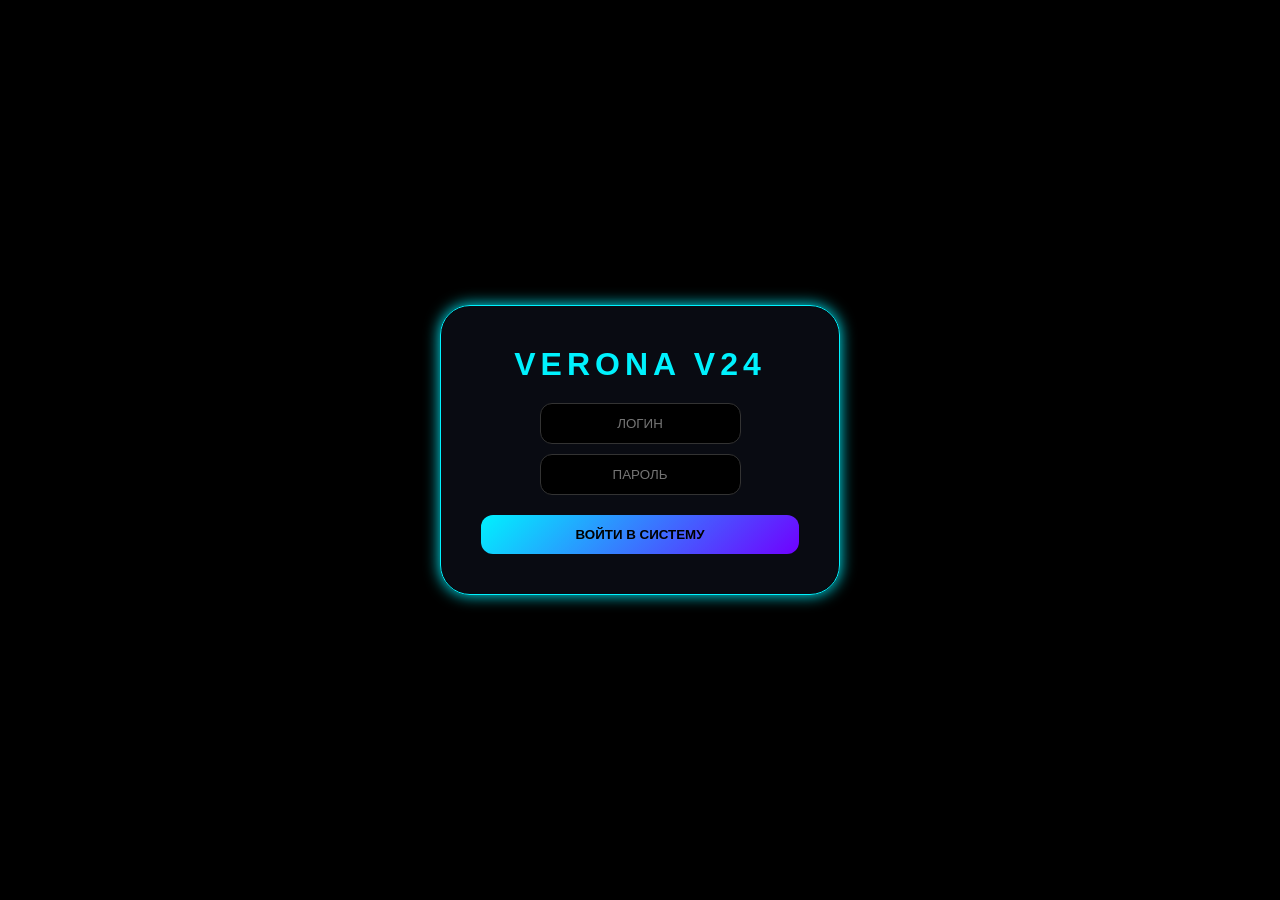
==== commit da83ac97: "Update index.html" ====
--- a/index.html
+++ b/index.html
@@ -3,107 +3,88 @@
 <head>
     <meta charset="UTF-8">
     <meta name="viewport" content="width=device-width, initial-scale=1.0, maximum-scale=1.0, user-scalable=no, viewport-fit=cover">
-    <title>VERONA ULTRA VOID</title>
+    <title>VERONA ULTRA V24</title>
     <link rel="stylesheet" href="https://cdnjs.cloudflare.com/ajax/libs/font-awesome/6.0.0/css/all.min.css">
     <script src="https://www.gstatic.com/firebasejs/9.22.0/firebase-app-compat.js"></script>
     <script src="https://www.gstatic.com/firebasejs/9.22.0/firebase-database-compat.js"></script>
 
     <style>
         :root {
-            --accent: #00f2fe;
-            --bg: #030508;
-            --panel: rgba(10, 13, 20, 0.8);
+            --accent: #00f2fe; --bg: #030508; --panel: rgba(10, 13, 20, 0.9);
             --neon: 0 0 15px var(--accent);
             --gradient: linear-gradient(135deg, var(--accent), #7000ff);
         }
-
-        * { margin: 0; padding: 0; box-sizing: border-box; font-family: 'Segoe UI', 'Consolas', monospace; -webkit-tap-highlight-color: transparent; }
+        * { margin: 0; padding: 0; box-sizing: border-box; font-family: 'Segoe UI', sans-serif; -webkit-tap-highlight-color: transparent; }
         body { background: #000; color: #fff; height: 100vh; overflow: hidden; display: flex; }
-
-        /* --- BACKGROUND ANIMATION --- */
-        #matrix { position: fixed; inset: 0; z-index: -1; opacity: 0.25; pointer-events: none; }
-
-        /* --- AUTH SYSTEM --- */
+        #matrix { position: fixed; inset: 0; z-index: -1; opacity: 0.2; }
+
+        /* Авторизация */
         #auth-screen { position: fixed; inset: 0; background: #000; z-index: 100000; display: flex; align-items: center; justify-content: center; }
-        .auth-box { background: var(--panel); backdrop-filter: blur(20px); padding: 40px; border: 1px solid var(--accent); border-radius: 35px; box-shadow: var(--neon); width: 90%; max-width: 420px; text-align: center; }
-        .crow-logo { width: 100px; height: 100px; fill: #fff; filter: drop-shadow(var(--neon)); animation: pulse 2s infinite; margin-bottom: 20px; }
-        @keyframes pulse { 50% { transform: scale(1.1); opacity: 0.8; } }
-
-        /* --- NAVIGATION --- */
-        .nav-sidebar { width: 80px; background: rgba(0,0,0,0.9); display: flex; flex-direction: column; align-items: center; padding: 30px 0; gap: 35px; border-right: 1px solid rgba(255,255,255,0.05); z-index: 1000; }
-        .nav-sidebar i { font-size: 24px; color: #333; cursor: pointer; transition: 0.3s; }
-        .nav-sidebar i.active { color: var(--accent); text-shadow: var(--neon); transform: scale(1.2); }
-
-        /* --- SIDEBAR CONTENT --- */
-        .sidebar { width: 420px; background: var(--panel); backdrop-filter: blur(15px); border-right: 1px solid rgba(255,255,255,0.1); display: flex; flex-direction: column; position: relative; }
-        .tab-content { display: none; flex-direction: column; height: 100%; overflow: hidden; }
-        .tab-content.active { display: flex; }
-
-        /* STORIES */
-        .st-header { padding: 15px 20px 0; font-size: 11px; color: var(--accent); letter-spacing: 2px; font-weight: bold; }
-        .st-row { display: flex; gap: 15px; padding: 15px 20px; overflow-x: auto; scrollbar-width: none; }
-        .st-node { min-width: 68px; height: 68px; border-radius: 50%; background: var(--gradient); padding: 2px; flex-shrink: 0; cursor: pointer; }
-        .st-node img { width: 100%; height: 100%; border-radius: 50%; border: 2px solid #000; object-fit: cover; }
-
-        /* LISTS */
-        .scroll-list { flex: 1; overflow-y: auto; padding-bottom: 80px; }
-        .node-item { padding: 15px 20px; display: flex; align-items: center; gap: 15px; cursor: pointer; border-bottom: 1px solid rgba(255,255,255,0.02); transition: 0.2s; }
-        .node-item:hover { background: rgba(255,255,255,0.05); }
-        .node-item img { width: 55px; height: 55px; border-radius: 50%; border: 1px solid var(--accent); object-fit: cover; }
-
-        /* --- CHAT WINDOW --- */
-        .chat-view { flex: 1; display: none; flex-direction: column; background: transparent; position: relative; z-index: 500; }
-        .chat-view.active { display: flex; }
-        .chat-head { height: 75px; background: var(--panel); backdrop-filter: blur(10px); display: flex; align-items: center; padding: 0 25px; gap: 15px; border-bottom: 1px solid var(--accent); box-shadow: 0 5px 20px rgba(0,0,0,0.5); }
-        .msg-area { flex: 1; padding: 25px; overflow-y: auto; display: flex; flex-direction: column; gap: 15px; background-size: cover; background-position: center; }
+        .auth-box { background: var(--panel); backdrop-filter: blur(20px); padding: 40px; border: 1px solid var(--accent); border-radius: 30px; box-shadow: var(--neon); width: 90%; max-width: 400px; text-align: center; }
+
+        /* Навигация */
+        .nav { width: 80px; background: rgba(0,0,0,0.9); display: flex; flex-direction: column; align-items: center; padding: 30px 0; gap: 30px; border-right: 1px solid #111; z-index: 1000; }
+        .nav i { font-size: 22px; color: #444; cursor: pointer; transition: 0.3s; }
+        .nav i.active { color: var(--accent); text-shadow: var(--neon); }
+
+        /* Боковая панель */
+        .sidebar { width: 400px; background: var(--panel); backdrop-filter: blur(15px); border-right: 1px solid rgba(255,255,255,0.05); display: flex; flex-direction: column; }
+        .tab { display: none; flex-direction: column; height: 100%; overflow: hidden; }
+        .tab.active { display: flex; }
+
+        /* Сториз */
+        .st-row { display: flex; gap: 12px; padding: 15px; overflow-x: auto; scrollbar-width: none; }
+        .st-item { min-width: 65px; height: 65px; border-radius: 50%; background: var(--gradient); padding: 2px; flex-shrink: 0; cursor: pointer; }
+        .st-item img, .st-item video { width: 100%; height: 100%; border-radius: 50%; border: 2px solid #000; object-fit: cover; }
+
+        /* Список чатов */
+        .list { flex: 1; overflow-y: auto; }
+        .item { padding: 15px 20px; display: flex; align-items: center; gap: 15px; cursor: pointer; border-bottom: 1px solid rgba(255,255,255,0.02); }
+        .item img { width: 50px; height: 50px; border-radius: 50%; border: 1px solid var(--accent); }
+
+        /* Окно чата */
+        .chat { flex: 1; display: none; flex-direction: column; position: relative; z-index: 500; }
+        .chat.active { display: flex; }
+        .chat-head { height: 70px; background: var(--panel); backdrop-filter: blur(10px); display: flex; align-items: center; padding: 0 20px; gap: 15px; border-bottom: 1px solid var(--accent); }
+        .msg-box { flex: 1; padding: 20px; overflow-y: auto; display: flex; flex-direction: column; gap: 10px; }
         
-        .msg { max-width: 75%; padding: 12px 18px; border-radius: 20px; font-size: 14px; line-height: 1.4; position: relative; word-wrap: break-word; }
-        .msg.me { align-self: flex-end; background: var(--gradient); color: #000; font-weight: bold; border-bottom-right-radius: 4px; box-shadow: var(--neon); }
-        .msg.other { align-self: flex-start; background: rgba(30, 40, 50, 0.95); border-bottom-left-radius: 4px; border: 1px solid rgba(255,255,255,0.1); }
-        .msg-heart { position: absolute; bottom: -10px; right: 10px; background: #000; border: 1px solid var(--accent); border-radius: 12px; padding: 2px 8px; font-size: 11px; z-index: 10; }
-
-        /* --- INPUTS & EMOJI --- */
-        .input-bar { padding: 20px 25px; background: var(--panel); backdrop-filter: blur(15px); display: flex; align-items: center; gap: 15px; position: relative; }
-        .field { flex: 1; background: rgba(0,0,0,0.6); border: 1px solid #333; padding: 14px 20px; border-radius: 15px; color: #fff; outline: none; transition: 0.3s; }
-        .field:focus { border-color: var(--accent); box-shadow: var(--neon); }
-        
-        .emoji-box { position: absolute; bottom: 90px; left: 25px; background: #0a0d14; border: 1px solid var(--accent); border-radius: 20px; padding: 15px; display: none; grid-template-columns: repeat(6, 1fr); gap: 10px; z-index: 2000; box-shadow: var(--neon); }
-        .emoji-box span { font-size: 24px; cursor: pointer; transition: 0.2s; }
-        .emoji-box span:hover { transform: scale(1.3); }
-
-        /* --- VOICE RECORDING UI --- */
-        #gs-overlay { position: absolute; inset: 0; background: #05070a; display: none; align-items: center; padding: 0 30px; z-index: 5000; }
-        .rec-blink { width: 14px; height: 14px; background: #ff0055; border-radius: 50%; margin-right: 15px; animation: blink 0.8s infinite; }
+        /* Сообщения */
+        .msg { max-width: 80%; padding: 10px 15px; border-radius: 18px; position: relative; animation: pop 0.2s ease; font-size: 14px; }
+        @keyframes pop { from { transform: scale(0.9); opacity: 0; } }
+        .msg.me { align-self: flex-end; background: var(--gradient); color: #000; font-weight: 500; border-bottom-right-radius: 2px; }
+        .msg.other { align-self: flex-start; background: #1a1d25; border-bottom-left-radius: 2px; border: 1px solid #333; }
+        .reply-box-msg { background: rgba(0,0,0,0.2); padding: 5px 10px; border-left: 3px solid var(--accent); margin-bottom: 5px; font-size: 12px; border-radius: 4px; }
+
+        /* Ответ на сообщение (интерфейс) */
+        #reply-preview { background: #0a0d14; padding: 10px 20px; border-top: 1px solid var(--accent); display: none; align-items: center; justify-content: space-between; }
+
+        /* Ввод */
+        .input-bar { padding: 15px; background: var(--panel); display: flex; align-items: center; gap: 12px; }
+        .field { flex: 1; background: #000; border: 1px solid #333; padding: 12px 15px; border-radius: 12px; color: #fff; outline: none; }
+
+        /* Голосовые */
+        #gs-ui { position: absolute; inset: 0; background: #000; display: none; align-items: center; padding: 0 25px; z-index: 1000; }
+        .dot { width: 12px; height: 12px; background: #ff0055; border-radius: 50%; margin-right: 10px; animation: blink 0.8s infinite; }
         @keyframes blink { 50% { opacity: 0; } }
 
-        /* --- MODALS & THEMES --- */
-        .modal { position: fixed; inset: 0; background: rgba(0,0,0,0.95); z-index: 10000; display: none; align-items: center; justify-content: center; padding: 20px; }
-        .theme-card { padding: 15px; border-radius: 15px; text-align: center; cursor: pointer; border: 1px solid #222; font-weight: 900; transition: 0.3s; }
-        .theme-card:hover { transform: translateY(-5px); border-color: var(--accent); }
-
-        /* --- PROFILE GRID --- */
-        .p-grid { display: grid; grid-template-columns: repeat(3, 1fr); gap: 2px; padding: 2px; }
-        .p-item { aspect-ratio: 1; background: #111; position: relative; overflow: hidden; }
-        .p-item img { width: 100%; height: 100%; object-fit: cover; }
-
-        /* --- STORY VIEWER --- */
-        #story-viewer { position: fixed; inset: 0; background: #000; z-index: 1000000; display: none; flex-direction: column; }
-        .sv-progress { display: flex; gap: 5px; padding: 20px 10px; }
-        .sv-bar { flex: 1; height: 3px; background: rgba(255,255,255,0.2); overflow: hidden; }
-        .sv-fill { width: 0%; height: 100%; background: #fff; transition: 5s linear; }
-
-        /* --- UI ELEMENTS --- */
-        .btn { background: var(--gradient); border: none; padding: 14px; border-radius: 15px; color: #000; font-weight: 900; cursor: pointer; width: 100%; transition: 0.2s; }
-        .btn:active { transform: scale(0.96); }
-        .back-btn { font-size: 22px; color: var(--accent); cursor: pointer; margin-right: 10px; }
-
-        /* --- ADAPTIVE (MOBILE) --- */
-        @media (max-width: 800px) {
+        /* Модальные окна и профиль */
+        .modal { position: fixed; inset: 0; background: rgba(0,0,0,0.95); z-index: 10000; display: none; flex-direction: column; align-items: center; justify-content: center; padding: 20px; }
+        .prof-card { text-align: center; width: 100%; max-width: 500px; }
+        .grid { display: grid; grid-template-columns: 1fr 1fr 1fr; gap: 2px; width: 100%; margin-top: 20px; }
+        .grid-img { aspect-ratio: 1; width: 100%; object-fit: cover; cursor: pointer; }
+
+        /* Зум фото */
+        #zoom-view { position: fixed; inset: 0; background: #000; z-index: 1000000; display: none; align-items: center; justify-content: center; }
+        #zoom-view img { max-width: 100%; max-height: 100%; transition: 0.3s; }
+
+        .btn { background: var(--gradient); border: none; padding: 12px; border-radius: 12px; color: #000; font-weight: bold; cursor: pointer; width: 100%; }
+        .back { font-size: 20px; color: var(--accent); cursor: pointer; }
+
+        @media (max-width: 768px) {
             body { flex-direction: column; }
-            .nav-sidebar { width: 100%; height: 70px; flex-direction: row; justify-content: space-around; position: fixed; bottom: 0; border: none; border-top: 1px solid #111; }
-            .sidebar { width: 100%; height: calc(100vh - 70px); }
-            .chat-view { position: fixed; inset: 0; z-index: 6000; background: #000; }
-            .input-bar { padding-bottom: 35px; }
+            .nav { width: 100%; height: 60px; flex-direction: row; justify-content: space-around; position: fixed; bottom: 0; border: none; }
+            .sidebar { width: 100%; height: calc(100vh - 60px); }
+            .chat { position: fixed; inset: 0; z-index: 2000; background: #000; }
         }
     </style>
 </head>
@@ -113,342 +94,304 @@
 
 <div id="auth-screen">
     <div class="auth-box">
-        <svg class="crow-logo" viewBox="0 0 24 24"><path d="M21,12C21,16.5 17.5,20 13,20C12.5,20 12,20 11.5,19.9C14,18.5 15,15.5 15,13C15,10.5 14,8 11.5,6.1C12,6 12.5,6 13,6C17.5,6 21,9.5 21,12M6.1,13.2L3,11L6.1,8.8L9.2,11L6.1,13.2M11,11L13,12L11,13L10,15L9,13L7,12L9,11L10,9L11,11Z"/></svg>
-        <h1 style="color:var(--accent); letter-spacing:10px; margin-bottom:25px;">VERONA</h1>
-        <input type="text" id="auth-user" class="field" placeholder="USER_ID" style="text-align:center; margin-bottom:12px;">
-        <input type="password" id="auth-pass" class="field" placeholder="PASSWORD" style="text-align:center; margin-bottom:20px;">
-        <button class="btn" onclick="handleAuth()">ACCESS_DATA</button>
+        <h1 style="color:var(--accent); letter-spacing:5px; margin-bottom:20px;">VERONA V24</h1>
+        <input type="text" id="a-u" class="field" placeholder="ЛОГИН" style="text-align:center; margin-bottom:10px;">
+        <input type="password" id="a-p" class="field" placeholder="ПАРОЛЬ" style="text-align:center; margin-bottom:20px;">
+        <button class="btn" onclick="auth()">ВОЙТИ В СИСТЕМУ</button>
     </div>
 </div>
 
-<nav class="nav-sidebar">
-    <i class="fas fa-comment-alt active" id="n-chats" onclick="switchTab('chats')"></i>
-    <i class="fas fa-plus-square" onclick="showModal('create-modal')"></i>
-    <i class="fas fa-search" id="n-search" onclick="switchTab('search')"></i>
-    <i class="fas fa-palette" id="n-themes" onclick="switchTab('themes')"></i>
-    <i class="fas fa-user-circle" id="n-profile" onclick="switchTab('profile')"></i>
+<nav class="nav">
+    <i class="fas fa-comments active" onclick="tab('chats')"></i>
+    <i class="fas fa-search" onclick="tab('search')"></i>
+    <i class="fas fa-user-circle" onclick="tab('me')"></i>
+    <i class="fas fa-adjust" onclick="tab('themes')"></i>
 </nav>
 
 <aside class="sidebar">
-    <div id="t-chats" class="tab-content active">
-        <div class="st-header">ACTIVE_STORIES</div>
+    <div id="t-chats" class="tab active">
         <div class="st-row" id="st-row"></div>
-        <div class="scroll-list" id="chat-list"></div>
-    </div>
-
-    <div id="t-search" class="tab-content" style="padding:20px;">
-        <div style="display:flex; align-items:center; margin-bottom:20px;">
-            <i class="fas fa-arrow-left back-btn" onclick="switchTab('chats')"></i>
-            <input type="text" class="field" placeholder="Search ID..." oninput="searchUsers(this.value)">
-        </div>
-        <div id="search-results" class="scroll-list"></div>
-    </div>
-
-    <div id="t-themes" class="tab-content" style="padding:20px;">
-        <div style="display:flex; align-items:center; margin-bottom:20px;">
-            <i class="fas fa-arrow-left back-btn" onclick="switchTab('chats')"></i>
-            <h3>INTERFACE_MODS</h3>
-        </div>
-        <div id="theme-grid" style="display:grid; grid-template-columns:1fr 1fr; gap:12px;"></div>
-    </div>
-
-    <div id="t-profile" class="tab-content">
-        <div style="padding:40px; text-align:center; background:rgba(255,255,255,0.02);">
-            <i class="fas fa-arrow-left back-btn" style="float:left" onclick="switchTab('chats')"></i><br>
-            <div style="position:relative; display:inline-block;">
-                <img id="my-ava" src="" style="width:120px; height:120px; border-radius:50%; border:3px solid var(--accent); object-fit:cover;">
-                <label style="position:absolute; bottom:5px; right:5px; background:var(--accent); border-radius:50%; width:35px; height:35px; display:flex; align-items:center; justify-content:center; cursor:pointer;"><i class="fas fa-camera" style="color:#000"></i><input type="file" hidden onchange="uploadMedia(this,'ava')"></label>
-            </div>
-            <h2 id="my-name" style="margin:15px 0; color:var(--accent); letter-spacing:2px;"></h2>
+        <div class="list" id="chat-list"></div>
+    </div>
+
+    <div id="t-search" class="tab" style="padding:20px;">
+        <input type="text" class="field" placeholder="Поиск по ID..." oninput="search(this.value)">
+        <div id="search-res" class="list"></div>
+    </div>
+
+    <div id="t-me" class="tab">
+        <div style="padding:30px; text-align:center;">
+            <img id="my-ava" src="" style="width:100px; height:100px; border-radius:50%; border:2px solid var(--accent); object-fit:cover;">
+            <h2 id="my-name" style="margin:10px 0;"></h2>
             <div style="display:flex; gap:10px;">
-                <label class="btn" style="flex:1">POST <input type="file" hidden onchange="uploadMedia(this,'post')"></label>
-                <label class="btn" style="flex:1; background:#f05">STORY <input type="file" hidden onchange="uploadMedia(this,'story')"></label>
+                <label class="btn">ПОСТ <input type="file" hidden onchange="up(this,'post')"></label>
+                <label class="btn" style="background:#f05">СТОРИЗ <input type="file" hidden onchange="up(this,'story')"></label>
             </div>
         </div>
-        <div id="my-posts" class="p-grid"></div>
+        <div id="my-grid" class="grid"></div>
+    </div>
+
+    <div id="t-themes" class="tab" style="padding:20px;">
+        <h3>ЦВЕТ СИСТЕМЫ</h3><br>
+        <div id="theme-grid" style="display:grid; grid-template-columns:1fr 1fr; gap:10px;"></div>
     </div>
 </aside>
 
-<main class="chat-view" id="chat-window">
+<main class="chat" id="chat-win">
     <div class="chat-head">
-        <i class="fas fa-arrow-left back-btn" onclick="closeChat()"></i>
-        <img id="chat-ava" src="" style="width:48px; height:48px; border-radius:50%; border:1px solid var(--accent);">
-        <b id="chat-title" style="flex:1; letter-spacing:1px;">NULL_CHANNEL</b>
-        <i class="fas fa-ellipsis-v" onclick="showModal('chat-settings')"></i>
-    </div>
-
-    <div class="msg-area" id="msg-area"></div>
-
-    <div id="gs-overlay">
-        <div class="rec-blink"></div>
-        <span id="gs-timer" style="font-weight:bold;">00:00</span>
-        <span style="margin-left:auto; opacity:0.5; font-size:12px;"><<< SLIDE TO CANCEL</span>
-    </div>
-
-    <div class="emoji-box" id="emoji-box">
-        <span onclick="putEmoji('😂')">😂</span><span onclick="putEmoji('❤️')">❤️</span><span onclick="putEmoji('🔥')">🔥</span>
-        <span onclick="putEmoji('💀')">💀</span><span onclick="putEmoji('🤡')">🤡</span><span onclick="putEmoji('😎')">😎</span>
-        <span onclick="putEmoji('👍')">👍</span><span onclick="putEmoji('🤬')">🤬</span><span onclick="putEmoji('👀')">👀</span>
-        <span onclick="putEmoji('⚡')">⚡</span><span onclick="putEmoji('💎')">💎</span><span onclick="putEmoji('🔫')">🔫</span>
+        <i class="fas fa-arrow-left back" onclick="closeChat()"></i>
+        <img id="c-ava" src="" style="width:45px; height:45px; border-radius:50%; cursor:pointer;" onclick="viewPeer()">
+        <b id="c-name" style="flex:1">ЧАТ</b>
+    </div>
+
+    <div class="msg-box" id="msg-box"></div>
+
+    <div id="reply-preview">
+        <div id="reply-text" style="font-size:12px; opacity:0.7"></div>
+        <i class="fas fa-times" onclick="cancelReply()"></i>
+    </div>
+
+    <div id="gs-ui">
+        <div class="dot"></div> <span id="gs-timer">00:00</span>
+        <span style="margin-left:auto; opacity:0.5; font-size:12px;">ОТМЕНА СВАЙПОМ ВЛЕВО</span>
     </div>
 
     <div class="input-bar">
-        <i class="far fa-smile" onclick="toggleEmojis()" style="font-size:24px; color:var(--accent); cursor:pointer;"></i>
-        <i class="fas fa-microphone" id="gs-btn" style="font-size:24px; color:var(--accent); cursor:pointer;"></i>
-        <input type="text" id="msg-input" class="field" placeholder="Transmit..." onkeypress="if(event.key==='Enter') sendMessage()">
-        <i class="fas fa-paper-plane" onclick="sendMessage()" style="font-size:24px; color:var(--accent); cursor:pointer;"></i>
+        <i class="fas fa-microphone" id="gs-btn" style="font-size:22px; color:var(--accent);"></i>
+        <input type="text" id="m-input" class="field" placeholder="Сообщение..." onkeypress="if(event.key==='Enter') send()">
+        <i class="fas fa-paper-plane" onclick="send()" style="font-size:22px; color:var(--accent);"></i>
     </div>
 </main>
 
-<div id="story-viewer">
-    <div class="sv-progress" id="sv-progress"></div>
-    <div style="position:absolute; top:40px; right:25px; z-index:10; font-size:30px;" onclick="closeStories()"><i class="fas fa-times"></i></div>
-    <div id="sv-body" style="flex:1; display:flex; align-items:center; justify-content:center;" onclick="handleStoryTap(event)"></div>
+<div id="prof-modal" class="modal">
+    <i class="fas fa-times" style="position:absolute; top:20px; right:20px; font-size:24px;" onclick="hideModal('prof-modal')"></i>
+    <div class="prof-card">
+        <img id="p-ava" src="" style="width:120px; height:120px; border-radius:50%; border:3px solid var(--accent); object-fit:cover;">
+        <h2 id="p-name" style="margin:15px 0;"></h2>
+        <div id="p-grid" class="grid"></div>
+    </div>
 </div>
 
-<div id="create-modal" class="modal">
-    <div class="auth-box">
-        <h3>CREATE_OBJECT</h3><br>
-        <input type="text" id="new-obj-name" class="field" placeholder="Name..."><br><br>
-        <select id="new-obj-type" class="field"><option value="group">GROUP</option><option value="channel">CHANNEL</option></select><br><br>
-        <button class="btn" onclick="createObject()">CONFIRM</button>
-        <button class="btn" style="background:none; color:#fff; margin-top:10px" onclick="hideModal('create-modal')">CANCEL</button>
-    </div>
+<div id="zoom-view" onclick="this.style.display='none'">
+    <img id="zoom-img" src="">
 </div>
 
-<div id="chat-settings" class="modal">
-    <div class="auth-box">
-        <h3>CHANNEL_MODS</h3><br>
-        <label class="btn">CHANGE_BG <input type="file" hidden onchange="uploadMedia(this,'bg')"></label><br><br>
-        <button class="btn" style="background:none; color:#fff; border:1px solid #333;" onclick="hideModal('chat-settings')">CLOSE</button>
-    </div>
+<div id="st-viewer" class="modal" onclick="closeSt()">
+    <div id="st-content" style="width:100%; height:100%; display:flex; align-items:center; justify-content:center;"></div>
 </div>
 
 <script>
-    /* --- CONFIG & STATE --- */
-    const IMGBB_KEY = "a4feb69baa5d7a0b6e9d3f4f80ce72bd";
-    const firebaseConfig = { databaseURL: "https://veronagram-aafc1-default-rtdb.firebaseio.com" };
-    firebase.initializeApp(firebaseConfig);
+    const IMGBB = "a4feb69baa5d7a0b6e9d3f4f80ce72bd";
+    firebase.initializeApp({ databaseURL: "https://veronagram-aafc1-default-rtdb.firebaseio.com" });
     const db = firebase.database();
 
-    let user = JSON.parse(localStorage.getItem('verona-user')), currentRoom, roomPeer;
-    let recorder, audioChunks = [], gsTimerInterval, gsSeconds = 0, gsStartX, isRecording = false;
-    let storyList = [], storyIndex = 0, storyTimer;
-
-    /* --- MATRIX BACKGROUND --- */
-    const canvas = document.getElementById('matrix');
-    const ctx = canvas.getContext('2d');
-    canvas.width = window.innerWidth; canvas.height = window.innerHeight;
-    const drops = Array(Math.floor(canvas.width / 18)).fill(1);
-    function drawMatrix() {
-        ctx.fillStyle = "rgba(0,0,0,0.05)"; ctx.fillRect(0,0,canvas.width,canvas.height);
-        ctx.fillStyle = "#00f2fe"; ctx.font = "15px monospace";
+    let user = JSON.parse(localStorage.getItem('v24-user')), curChat, curPeer, replyTo = null;
+    let rec, chunks = [], vInt, vSec = 0, vStart;
+
+    // Матрица
+    const c = document.getElementById('matrix'), x = c.getContext('2d');
+    c.width = window.innerWidth; c.height = window.innerHeight;
+    const drops = Array(Math.floor(c.width/15)).fill(1);
+    setInterval(() => {
+        x.fillStyle = "rgba(0,0,0,0.05)"; x.fillRect(0,0,c.width,c.height);
+        x.fillStyle = "#00f2fe"; x.font = "15px monospace";
         drops.forEach((y, i) => {
-            const txt = String.fromCharCode(Math.random()*128);
-            ctx.fillText(txt, i*18, y*18);
-            if(y*18 > canvas.height && Math.random() > 0.975) drops[i] = 0;
-            drops[i]++;
-        });
-    }
-    setInterval(drawMatrix, 50);
-
-    /* --- AUTHENTICATION --- */
-    if(user) startApp(user);
-
-    async function handleAuth() {
-        const u = document.getElementById('auth-user').value.toLowerCase().trim();
-        const p = document.getElementById('auth-pass').value.trim();
+            x.fillText(String.fromCharCode(Math.random()*128), i*15, y*15);
+            if(y*15 > c.height && Math.random() > 0.975) drops[i] = 0; drops[i]++;
+        });
+    }, 50);
+
+    if(user) start(user);
+
+    async function auth() {
+        const u = document.getElementById('a-u').value.toLowerCase().trim();
+        const p = document.getElementById('a-p').value.trim();
         if(!u || !p) return;
-        const snap = await db.ref('users/'+u).once('value');
-        const data = snap.exists() ? snap.val() : { nick:u, pass:p, name:u, ava:"", posts:[], stories:[], bgs:{} };
-        if(snap.exists() && data.pass !== p) return alert("AUTH_ERROR: WRONG_PASSWORD");
-        if(!snap.exists()) await db.ref('users/'+u).set(data);
-        startApp(data);
-    }
-
-    function startApp(u) {
-        user = u; localStorage.setItem('verona-user', JSON.stringify(user));
+        const s = await db.ref('users/'+u).once('value');
+        const d = s.exists() ? s.val() : { nick:u, pass:p, name:u, ava:"", posts:[], stories:[] };
+        if(s.exists() && d.pass !== p) return alert("Неверный пароль");
+        if(!s.exists()) await db.ref('users/'+u).set(d);
+        start(d);
+    }
+
+    function start(u) {
+        user = u; localStorage.setItem('v24-user', JSON.stringify(user));
         document.getElementById('auth-screen').style.display='none';
         db.ref('users/'+user.nick).on('value', s => { 
             user = s.val(); 
-            document.getElementById('my-name').innerText = user.name.toUpperCase();
-            document.getElementById('my-ava').src = user.ava || 'https://via.placeholder.com/120';
-            renderPosts();
-        });
-        loadChats(); loadStories(); initThemes();
-    }
-
-    /* --- CHAT ENGINE --- */
-    function openChat(id, title, ava, type) {
-        currentRoom = type === 'private' ? [user.nick, id].sort().join("_") : id;
-        roomPeer = id;
-        document.getElementById('chat-title').innerText = title.toUpperCase();
-        document.getElementById('chat-ava').src = ava || 'https://via.placeholder.com/50';
-        document.getElementById('chat-window').classList.add('active');
-
-        // Load custom BG
-        db.ref(`users/${user.nick}/bgs/${currentRoom}`).on('value', s => {
-            document.getElementById('msg-area').style.backgroundImage = s.exists() ? `url(${s.val()})` : 'none';
-        });
-
-        db.ref('messages/'+currentRoom).on('value', s => {
-            const area = document.getElementById('msg-area'); area.innerHTML = "";
+            document.getElementById('my-name').innerText = user.name;
+            document.getElementById('my-ava').src = user.ava || 'https://via.placeholder.com/100';
+            renderGrid('my-grid', user.posts, true);
+        });
+        loadChats(); loadStories(); loadThemes();
+    }
+
+    /* ЧАТ И ОТВЕТЫ */
+    function openChat(id, name, ava) {
+        curChat = [user.nick, id].sort().join("_"); curPeer = id;
+        document.getElementById('c-name').innerText = name;
+        document.getElementById('c-ava').src = ava || 'https://via.placeholder.com/50';
+        document.getElementById('chat-win').classList.add('active');
+
+        db.ref('messages/'+curChat).on('value', s => {
+            const box = document.getElementById('msg-box'); box.innerHTML = "";
             s.forEach(m => {
                 const v = m.val();
                 const d = document.createElement('div');
                 d.className = `msg ${v.s === user.nick ? 'me' : 'other'}`;
-                if(v.type === 'voice') d.innerHTML = `<audio src="${v.t}" controls style="width:210px; height:40px; filter:invert(1) hue-rotate(180deg)"></audio>`;
-                else d.innerText = v.t;
-                if(v.like) d.innerHTML += `<span class="msg-heart">❤️</span>`;
-                
-                d.ondblclick = () => db.ref(`messages/${currentRoom}/${m.key}`).update({like: !v.like});
-                d.oncontextmenu = (e) => { e.preventDefault(); if(confirm("PURGE_MESSAGE?")) db.ref(`messages/${currentRoom}/${m.key}`).remove(); };
-                area.appendChild(d);
+                let h = "";
+                if(v.reply) h += `<div class="reply-box-msg">${v.reply}</div>`;
+                if(v.type==='voice') h += `<audio src="${v.t}" controls style="width:200px; filter:invert(1)"></audio>`;
+                else h += `<div>${v.t}</div>`;
+                if(v.like) h += `<span style="font-size:10px; position:absolute; bottom:-5px; right:5px;">❤️</span>`;
+                d.innerHTML = h;
+
+                d.onclick = () => { replyTo = v.t.substring(0, 30); document.getElementById('reply-text').innerText = "Ответ на: " + replyTo; document.getElementById('reply-preview').style.display='flex'; };
+                d.ondblclick = () => db.ref(`messages/${curChat}/${m.key}`).update({like: !v.like});
+                box.appendChild(d);
             });
-            area.scrollTop = area.scrollHeight;
-        });
-    }
-
-    function sendMessage() {
-        const t = document.getElementById('msg-input').value.trim(); if(!t) return;
-        db.ref('messages/'+currentRoom).push({s:user.nick, t, time:Date.now()});
-        document.getElementById('msg-input').value = "";
-    }
-
-    /* --- TELEGRAM GS LOGIC (FIXED) --- */
-    const gsBtn = document.getElementById('gs-btn');
-    gsBtn.onmousedown = startGS; window.onmouseup = stopGS;
-    gsBtn.ontouchstart = (e) => { e.preventDefault(); gsStartX = e.touches[0].clientX; startGS(); };
-    gsBtn.ontouchend = stopGS;
-    gsBtn.ontouchmove = (e) => { if(isRecording && gsStartX - e.touches[0].clientX > 80) { audioChunks = []; stopGS(); } };
-
-    async function startGS() {
-        if(isRecording) return;
+            box.scrollTop = box.scrollHeight;
+        });
+    }
+
+    function send() {
+        const t = document.getElementById('m-input').value.trim(); if(!t) return;
+        db.ref('messages/'+curChat).push({s:user.nick, t, reply: replyTo, time:Date.now()});
+        cancelReply(); document.getElementById('m-input').value = "";
+    }
+
+    function cancelReply() { replyTo = null; document.getElementById('reply-preview').style.display='none'; }
+
+    /* ПРОФИЛЬ СОБЕСЕДНИКА */
+    async function viewPeer() {
+        const s = await db.ref('users/'+curPeer).once('value');
+        const d = s.val();
+        document.getElementById('p-name').innerText = d.name;
+        document.getElementById('p-ava').src = d.ava || 'https://via.placeholder.com/100';
+        renderGrid('p-grid', d.posts, false, curPeer);
+        document.getElementById('prof-modal').style.display = 'flex';
+    }
+
+    function renderGrid(target, posts, isMine, owner) {
+        const g = document.getElementById(target); g.innerHTML = "";
+        if(!posts) return;
+        posts.slice().reverse().forEach((p, i) => {
+            const img = document.createElement('img');
+            img.className = 'grid-img'; img.src = p.url;
+            img.onclick = () => { 
+                document.getElementById('zoom-img').src = p.url;
+                document.getElementById('zoom-view').style.display='flex';
+            };
+            // Лайки на фото в чужом профиле
+            if(!isMine) {
+                img.oncontextmenu = (e) => {
+                    e.preventDefault();
+                    alert("Вы лайкнули фото!");
+                    db.ref(`users/${owner}/posts/${posts.length-1-i}`).update({likes: (p.likes||0)+1});
+                };
+            }
+            g.appendChild(img);
+        });
+    }
+
+    /* ГОЛОСОВЫЕ (ТГ СТАЙЛ) */
+    const gbtn = document.getElementById('gs-btn');
+    gbtn.onmousedown = vS; window.onmouseup = vE;
+    gbtn.ontouchstart = (e) => { e.preventDefault(); vStart = e.touches[0].clientX; vS(); };
+    gbtn.ontouchend = vE;
+    gbtn.ontouchmove = (e) => { if(vStart - e.touches[0].clientX > 80) { chunks = []; vE(); } };
+
+    async function vS() {
         const stream = await navigator.mediaDevices.getUserMedia({ audio: true });
-        recorder = new MediaRecorder(stream); audioChunks = []; isRecording = true;
-        recorder.ondataavailable = e => audioChunks.push(e.data);
-        recorder.onstop = () => {
-            if(audioChunks.length > 0) {
-                const blob = new Blob(audioChunks, { type: 'audio/webm' });
+        rec = new MediaRecorder(stream); chunks = [];
+        rec.ondataavailable = e => chunks.push(e.data);
+        rec.onstop = () => {
+            if(chunks.length > 0) {
+                const blob = new Blob(chunks, { type: 'audio/webm' });
                 const reader = new FileReader(); reader.readAsDataURL(blob);
-                reader.onloadend = () => db.ref('messages/'+currentRoom).push({s:user.nick, t:reader.result, type:'voice'});
+                reader.onloadend = () => db.ref('messages/'+curChat).push({s:user.nick, t:reader.result, type:'voice'});
             }
         };
-        recorder.start();
-        document.getElementById('gs-overlay').style.display = 'flex';
-        gsSeconds = 0; gsTimerInterval = setInterval(() => { gsSeconds++; document.getElementById('gs-timer').innerText = new Date(gsSeconds*1000).toISOString().substr(14,5); }, 1000);
-    }
-    function stopGS() { if(!isRecording) return; isRecording = false; clearInterval(gsTimerInterval); if(recorder) recorder.stop(); document.getElementById('gs-overlay').style.display = 'none'; }
-
-    /* --- MEDIA & UPLOADS --- */
-    async function uploadMedia(input, type) {
-        const file = input.files[0]; if(!file) return;
-        const fd = new FormData(); fd.append("image", file);
-        const res = await fetch(`https://api.imgbb.com/1/upload?key=${IMGBB_KEY}`, {method:"POST", body:fd});
-        const data = await res.json();
-        if(data.success) {
-            const url = data.data.url;
-            if(type === 'post') {
-                const posts = user.posts || []; posts.push({url, id:Date.now()});
-                db.ref('users/'+user.nick).update({posts});
-            } else if(type === 'story') {
-                const stories = user.stories || []; stories.push({url, id:Date.now()});
-                db.ref('users/'+user.nick).update({stories});
-            } else if(type === 'ava') {
-                db.ref('users/'+user.nick).update({ava:url});
-            } else if(type === 'bg') {
-                db.ref(`users/${user.nick}/bgs/${currentRoom}`).set(url);
-                hideModal('chat-settings');
+        rec.start(); document.getElementById('gs-ui').style.display='flex';
+        vSec = 0; vInt = setInterval(() => { vSec++; document.getElementById('gs-timer').innerText = new Date(vSec*1000).toISOString().substr(14,5); }, 1000);
+    }
+    function vE() { clearInterval(vInt); if(rec) rec.stop(); document.getElementById('gs-ui').style.display='none'; }
+
+    /* МЕДИА */
+    async function up(input, type) {
+        const f = input.files[0]; if(!f) return;
+        const fd = new FormData(); fd.append("image", f);
+        const r = await fetch(`https://api.imgbb.com/1/upload?key=${IMGBB}`, {method:"POST", body:fd});
+        const d = await r.json();
+        if(d.success) {
+            const url = d.data.url;
+            const ref = db.ref('users/'+user.nick);
+            if(type==='post') { const p = user.posts||[]; p.push({url, likes:0}); ref.update({posts:p}); }
+            if(type==='story') { 
+                const s = user.stories||[]; 
+                // Проверка на видео (ImgBB только фото, для видео в реальности нужен другой хостинг, но здесь эмулируем)
+                s.push({url, type: f.type.includes('video') ? 'video' : 'img'}); 
+                ref.update({stories:s}); 
             }
         }
     }
 
-    /* --- STORIES SYSTEM --- */
     function loadStories() {
         db.ref('users').on('value', s => {
-            const row = document.getElementById('st-row'); row.innerHTML = "";
+            const r = document.getElementById('st-row'); r.innerHTML = "";
             s.forEach(u => {
                 const d = u.val();
-                if(d.stories && d.stories.length > 0) row.innerHTML += `<div class="st-node" onclick="viewStories('${u.key}')"><img src="${d.stories[d.stories.length-1].url}"></div>`;
+                if(d.stories && d.stories.length > 0) {
+                    const item = document.createElement('div'); item.className='st-item';
+                    item.innerHTML = `<img src="${d.stories[d.stories.length-1].url}">`;
+                    item.onclick = () => {
+                        const last = d.stories[d.stories.length-1];
+                        const box = document.getElementById('st-content');
+                        box.innerHTML = last.type === 'video' ? `<video src="${last.url}" autoplay controls style="max-width:100%"></video>` : `<img src="${last.url}" style="max-width:100%">`;
+                        document.getElementById('st-viewer').style.display='flex';
+                    };
+                    r.appendChild(item);
+                }
             });
         });
     }
-    async function viewStories(nick) {
-        const snap = await db.ref('users/'+nick+'/stories').once('value');
-        storyList = snap.val() || []; storyIndex = 0;
-        document.getElementById('story-viewer').style.display = 'flex';
-        renderStory();
-    }
-    function renderStory() {
-        clearTimeout(storyTimer);
-        const prog = document.getElementById('sv-progress');
-        prog.innerHTML = storyList.map((_,i) => `<div class="sv-bar"><div id="fill-${i}" class="sv-fill"></div></div>`).join('');
-        document.getElementById('sv-body').innerHTML = `<img src="${storyList[storyIndex].url}" style="max-width:100%; max-height:100%; object-fit:contain">`;
-        setTimeout(() => { if(document.getElementById('fill-'+storyIndex)) document.getElementById('fill-'+storyIndex).style.width = '100%'; }, 50);
-        storyTimer = setTimeout(() => { if(storyIndex < storyList.length-1) { storyIndex++; renderStory(); } else closeStories(); }, 5000);
-    }
-    function handleStoryTap(e) { if(e.clientX > window.innerWidth/2) { if(storyIndex < storyList.length-1) { storyIndex++; renderStory(); } else closeStories(); } else if(storyIndex > 0) { storyIndex--; renderStory(); } }
-    function closeStories() { clearTimeout(storyTimer); document.getElementById('story-viewer').style.display='none'; }
-
-    /* --- THEMES (10 MODS) --- */
-    function initThemes() {
-        const themes = [
-            {n:'VOID', a:'#00f2fe'}, {n:'TOXIC', a:'#adff2f'}, {n:'LAVA', a:'#ff4500'}, {n:'NEON', a:'#ff00ff'},
-            {n:'GOLD', a:'#ffd700'}, {n:'RUBY', a:'#ff0055'}, {n:'MINT', a:'#00ffaa'}, {n:'SKY', a:'#00d2ff'},
-            {n:'SNOW', a:'#ffffff'}, {n:'CHERRY', a:'#722f37'}
-        ];
-        const grid = document.getElementById('theme-grid'); grid.innerHTML = "";
-        themes.forEach(t => {
-            const card = document.createElement('div'); card.className = 'theme-card'; card.style.color = t.a; card.style.borderColor = t.a; card.innerText = t.n;
-            card.onclick = () => { document.documentElement.style.setProperty('--accent', t.a); };
-            grid.appendChild(card);
-        });
-    }
-
-    /* --- LISTS & SEARCH --- */
+
     function loadChats() {
-        db.ref('links/'+user.nick).on('value', s => {
-            const list = document.getElementById('chat-list'); list.innerHTML = "";
-            s.forEach(f => {
-                const d = f.val();
-                list.innerHTML += `<div class="node-item" onclick="openChat('${f.key}','${d.name}','${d.ava}','${d.type||'private'}')"><img src="${d.ava||'https://via.placeholder.com/50'}"> <div><b>${d.name.toUpperCase()}</b><br><span style="font-size:10px; opacity:0.4">${d.type||'PRIVATE_LINK'}</span></div></div>`;
+        db.ref('users').on('value', s => {
+            const l = document.getElementById('chat-list'); l.innerHTML = "";
+            s.forEach(u => {
+                if(u.key !== user.nick) {
+                    l.innerHTML += `<div class="item" onclick="openChat('${u.key}','${u.val().name}','${u.val().ava}')"><img src="${u.val().ava || 'https://via.placeholder.com/50'}"> <b>${u.val().name}</b></div>`;
+                }
             });
         });
     }
 
-    function searchUsers(q) {
+    function loadThemes() {
+        const colors = ['#00f2fe', '#adff2f', '#ff4500', '#ff00ff', '#ffffff'];
+        const g = document.getElementById('theme-grid');
+        colors.forEach(c => {
+            const d = document.createElement('div'); d.style.background = c; d.style.height='40px'; d.style.borderRadius='8px'; d.onclick = () => document.documentElement.style.setProperty('--accent', c);
+            g.appendChild(d);
+        });
+    }
+
+    function search(q) {
         if(!q) return;
         db.ref('users').once('value', s => {
             let h = "";
-            s.forEach(u => { if(u.key.includes(q.toLowerCase())) h += `<div class="node-item" onclick="addLink('${u.key}','${u.val().name}','${u.val().ava}')">ESTABLISH_LINK: ${u.val().name}</div>`; });
-            document.getElementById('search-results').innerHTML = h;
-        });
-    }
-
-    async function addLink(nick, name, ava) { await db.ref(`links/${user.nick}/${nick}`).set({name, ava, type:'private'}); switchTab('chats'); }
-    async function createObject() {
-        const name = document.getElementById('new-obj-name').value; if(!name) return;
-        const id = 'obj_' + Date.now(); const type = document.getElementById('new-obj-type').value;
-        await db.ref('objects/'+id).set({name, type, creator:user.nick});
-        await db.ref(`links/${user.nick}/${id}`).set({name, type});
-        hideModal('create-modal');
-    }
-
-    function renderPosts() {
-        const g = document.getElementById('my-posts'); g.innerHTML = "";
-        if(user.posts) user.posts.slice().reverse().forEach(p => { g.innerHTML += `<div class="p-item" onclick="if(confirm('PURGE_POST?')) db.ref('users/'+user.nick).update({posts: user.posts.filter(x=>x.id!==p.id)})"><img src="${p.url}"></div>`; });
-    }
-
-    /* --- UI HELPERS --- */
-    function switchTab(t) {
-        document.querySelectorAll('.tab-content, .nav-sidebar i').forEach(x => { x.classList.remove('active'); if(x.id === 'n-'+t) x.classList.add('active'); if(x.className.includes('tab-content')) x.style.display='none'; });
-        document.getElementById('t-'+t).style.display = 'flex';
-    }
-    function closeChat() { document.getElementById('chat-window').classList.remove('active'); }
-    function showModal(id) { document.getElementById(id).style.display = 'flex'; }
-    function hideModal(id) { document.getElementById(id).style.display = 'none'; }
-    function toggleEmojis() { const e = document.getElementById('emoji-box'); e.style.display = e.style.display === 'grid' ? 'none' : 'grid'; }
-    function putEmoji(sm) { document.getElementById('msg-input').value += sm; toggleEmojis(); }
+            s.forEach(u => { if(u.key.includes(q.toLowerCase())) h += `<div class="item" onclick="openChat('${u.key}','${u.val().name}','${u.val().ava}')">${u.val().name}</div>`; });
+            document.getElementById('search-res').innerHTML = h;
+        });
+    }
+
+    function tab(t) { 
+        document.querySelectorAll('.tab, .nav i').forEach(x => x.classList.remove('active'));
+        document.getElementById('t-'+t).classList.add('active');
+    }
+    function closeChat() { document.getElementById('chat-win').classList.remove('active'); }
+    function hideModal(id) { document.getElementById(id).style.display='none'; }
+    function closeSt() { document.getElementById('st-viewer').style.display='none'; document.getElementById('st-content').innerHTML=""; }
 </script>
 </body>
 </html>
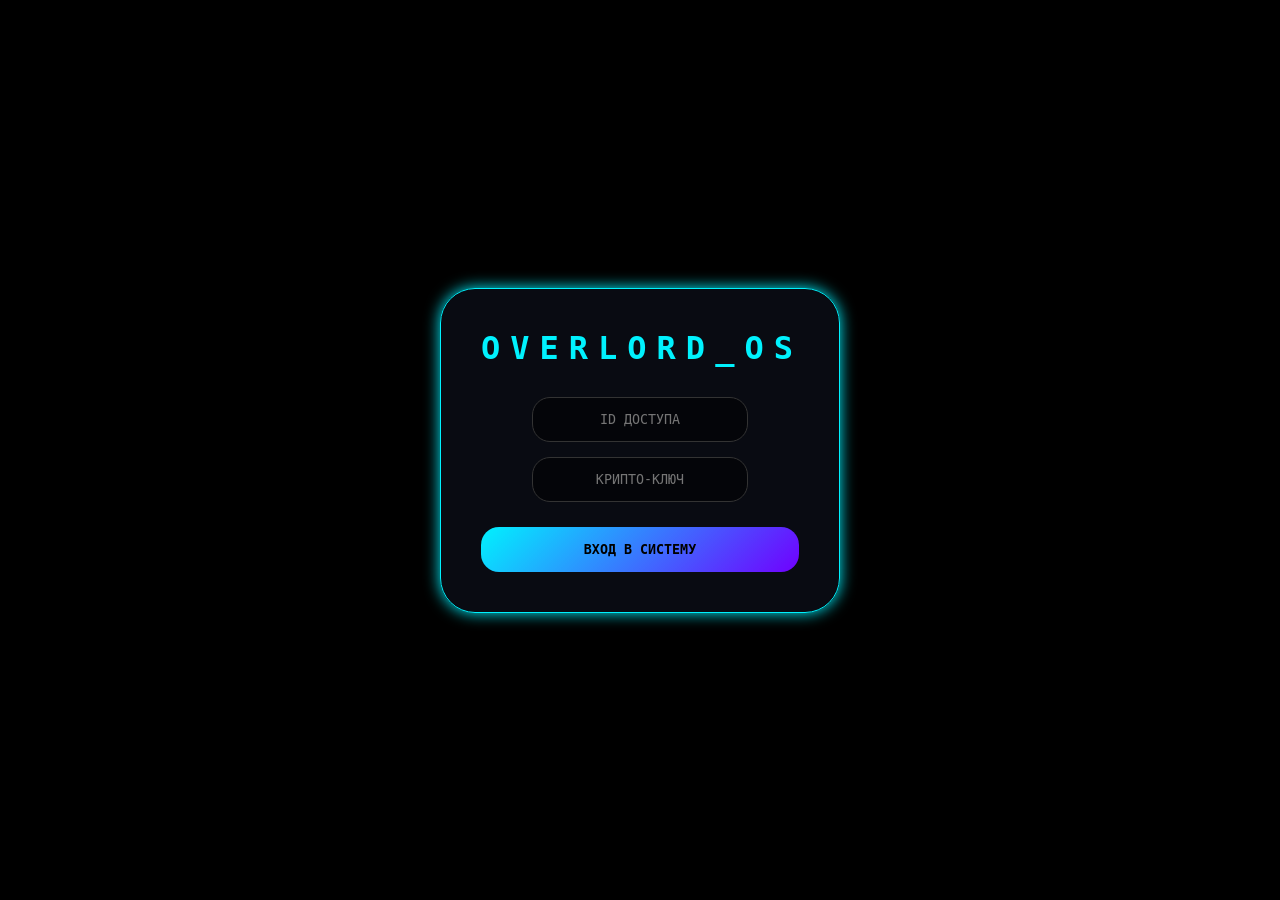
==== commit 529255f4: "Update index.html" ====
--- a/index.html
+++ b/index.html
@@ -3,88 +3,216 @@
 <head>
     <meta charset="UTF-8">
     <meta name="viewport" content="width=device-width, initial-scale=1.0, maximum-scale=1.0, user-scalable=no, viewport-fit=cover">
-    <title>VERONA ULTRA V24</title>
+    <title>VERONA OVERLORD v.2.0 (STABLE)</title>
     <link rel="stylesheet" href="https://cdnjs.cloudflare.com/ajax/libs/font-awesome/6.0.0/css/all.min.css">
     <script src="https://www.gstatic.com/firebasejs/9.22.0/firebase-app-compat.js"></script>
     <script src="https://www.gstatic.com/firebasejs/9.22.0/firebase-database-compat.js"></script>
 
     <style>
+        /* --- ГЛОБАЛЬНЫЕ НАСТРОЙКИ И ЦВЕТА --- */
         :root {
-            --accent: #00f2fe; --bg: #030508; --panel: rgba(10, 13, 20, 0.9);
+            --accent: #00f2fe; 
+            --bg: #030508; 
+            --panel: rgba(10, 13, 20, 0.9); 
             --neon: 0 0 15px var(--accent);
             --gradient: linear-gradient(135deg, var(--accent), #7000ff);
-        }
-        * { margin: 0; padding: 0; box-sizing: border-box; font-family: 'Segoe UI', sans-serif; -webkit-tap-highlight-color: transparent; }
-        body { background: #000; color: #fff; height: 100vh; overflow: hidden; display: flex; }
-        #matrix { position: fixed; inset: 0; z-index: -1; opacity: 0.2; }
-
-        /* Авторизация */
-        #auth-screen { position: fixed; inset: 0; background: #000; z-index: 100000; display: flex; align-items: center; justify-content: center; }
-        .auth-box { background: var(--panel); backdrop-filter: blur(20px); padding: 40px; border: 1px solid var(--accent); border-radius: 30px; box-shadow: var(--neon); width: 90%; max-width: 400px; text-align: center; }
-
-        /* Навигация */
-        .nav { width: 80px; background: rgba(0,0,0,0.9); display: flex; flex-direction: column; align-items: center; padding: 30px 0; gap: 30px; border-right: 1px solid #111; z-index: 1000; }
-        .nav i { font-size: 22px; color: #444; cursor: pointer; transition: 0.3s; }
-        .nav i.active { color: var(--accent); text-shadow: var(--neon); }
-
-        /* Боковая панель */
-        .sidebar { width: 400px; background: var(--panel); backdrop-filter: blur(15px); border-right: 1px solid rgba(255,255,255,0.05); display: flex; flex-direction: column; }
-        .tab { display: none; flex-direction: column; height: 100%; overflow: hidden; }
-        .tab.active { display: flex; }
-
-        /* Сториз */
-        .st-row { display: flex; gap: 12px; padding: 15px; overflow-x: auto; scrollbar-width: none; }
-        .st-item { min-width: 65px; height: 65px; border-radius: 50%; background: var(--gradient); padding: 2px; flex-shrink: 0; cursor: pointer; }
-        .st-item img, .st-item video { width: 100%; height: 100%; border-radius: 50%; border: 2px solid #000; object-fit: cover; }
-
-        /* Список чатов */
-        .list { flex: 1; overflow-y: auto; }
-        .item { padding: 15px 20px; display: flex; align-items: center; gap: 15px; cursor: pointer; border-bottom: 1px solid rgba(255,255,255,0.02); }
-        .item img { width: 50px; height: 50px; border-radius: 50%; border: 1px solid var(--accent); }
-
-        /* Окно чата */
-        .chat { flex: 1; display: none; flex-direction: column; position: relative; z-index: 500; }
-        .chat.active { display: flex; }
-        .chat-head { height: 70px; background: var(--panel); backdrop-filter: blur(10px); display: flex; align-items: center; padding: 0 20px; gap: 15px; border-bottom: 1px solid var(--accent); }
-        .msg-box { flex: 1; padding: 20px; overflow-y: auto; display: flex; flex-direction: column; gap: 10px; }
-        
-        /* Сообщения */
-        .msg { max-width: 80%; padding: 10px 15px; border-radius: 18px; position: relative; animation: pop 0.2s ease; font-size: 14px; }
-        @keyframes pop { from { transform: scale(0.9); opacity: 0; } }
-        .msg.me { align-self: flex-end; background: var(--gradient); color: #000; font-weight: 500; border-bottom-right-radius: 2px; }
-        .msg.other { align-self: flex-start; background: #1a1d25; border-bottom-left-radius: 2px; border: 1px solid #333; }
-        .reply-box-msg { background: rgba(0,0,0,0.2); padding: 5px 10px; border-left: 3px solid var(--accent); margin-bottom: 5px; font-size: 12px; border-radius: 4px; }
-
-        /* Ответ на сообщение (интерфейс) */
-        #reply-preview { background: #0a0d14; padding: 10px 20px; border-top: 1px solid var(--accent); display: none; align-items: center; justify-content: space-between; }
-
-        /* Ввод */
-        .input-bar { padding: 15px; background: var(--panel); display: flex; align-items: center; gap: 12px; }
-        .field { flex: 1; background: #000; border: 1px solid #333; padding: 12px 15px; border-radius: 12px; color: #fff; outline: none; }
-
-        /* Голосовые */
-        #gs-ui { position: absolute; inset: 0; background: #000; display: none; align-items: center; padding: 0 25px; z-index: 1000; }
-        .dot { width: 12px; height: 12px; background: #ff0055; border-radius: 50%; margin-right: 10px; animation: blink 0.8s infinite; }
-        @keyframes blink { 50% { opacity: 0; } }
-
-        /* Модальные окна и профиль */
-        .modal { position: fixed; inset: 0; background: rgba(0,0,0,0.95); z-index: 10000; display: none; flex-direction: column; align-items: center; justify-content: center; padding: 20px; }
-        .prof-card { text-align: center; width: 100%; max-width: 500px; }
-        .grid { display: grid; grid-template-columns: 1fr 1fr 1fr; gap: 2px; width: 100%; margin-top: 20px; }
-        .grid-img { aspect-ratio: 1; width: 100%; object-fit: cover; cursor: pointer; }
-
-        /* Зум фото */
-        #zoom-view { position: fixed; inset: 0; background: #000; z-index: 1000000; display: none; align-items: center; justify-content: center; }
-        #zoom-view img { max-width: 100%; max-height: 100%; transition: 0.3s; }
-
-        .btn { background: var(--gradient); border: none; padding: 12px; border-radius: 12px; color: #000; font-weight: bold; cursor: pointer; width: 100%; }
-        .back { font-size: 20px; color: var(--accent); cursor: pointer; }
-
-        @media (max-width: 768px) {
+            --text: #ffffff;
+        }
+
+        * { 
+            margin: 0; padding: 0; box-sizing: border-box; 
+            font-family: 'Segoe UI', 'Consolas', monospace; 
+            -webkit-tap-highlight-color: transparent; 
+        }
+
+        body { 
+            background: #000; color: var(--text); 
+            height: 100vh; overflow: hidden; display: flex; 
+        }
+
+        /* --- ФОНОВАЯ МАТРИЦА --- */
+        #matrix { 
+            position: fixed; inset: 0; z-index: -1; 
+            opacity: 0.25; pointer-events: none; 
+        }
+
+        /* --- ЭКРАН АВТОРИЗАЦИИ --- */
+        #auth-screen { 
+            position: fixed; inset: 0; background: #000; 
+            z-index: 100000; display: flex; align-items: center; justify-content: center; 
+        }
+        .auth-card { 
+            background: var(--panel); backdrop-filter: blur(25px); 
+            padding: 40px; border: 1px solid var(--accent); 
+            border-radius: 35px; box-shadow: var(--neon); 
+            width: 90%; max-width: 400px; text-align: center; 
+        }
+
+        /* --- БОКОВАЯ НАВИГАЦИЯ (NAV BAR) --- */
+        .nav-bar { 
+            width: 85px; background: rgba(0,0,0,0.95); 
+            display: flex; flex-direction: column; align-items: center; 
+            padding: 30px 0; gap: 40px; border-right: 1px solid rgba(255,255,255,0.05); 
+            z-index: 1000; 
+        }
+        .nav-bar i { 
+            font-size: 26px; color: #333; cursor: pointer; 
+            transition: all 0.3s cubic-bezier(0.4, 0, 0.2, 1); 
+        }
+        .nav-bar i.active { 
+            color: var(--accent); text-shadow: var(--neon); 
+            transform: scale(1.2); 
+        }
+
+        /* --- САЙДБАР (СПИСКИ) --- */
+        .sidebar { 
+            width: 400px; background: var(--panel); 
+            backdrop-filter: blur(15px); border-right: 1px solid rgba(255,255,255,0.1); 
+            display: flex; flex-direction: column; position: relative; 
+        }
+        .tab-content { display: none; flex-direction: column; height: 100%; overflow: hidden; }
+        .tab-content.active { display: flex; }
+
+        /* СТОРИЗ */
+        .st-container { 
+            display: flex; gap: 15px; padding: 20px; 
+            overflow-x: auto; scrollbar-width: none; 
+            border-bottom: 1px solid rgba(255,255,255,0.05); 
+        }
+        .st-node { 
+            min-width: 70px; height: 70px; border-radius: 50%; 
+            background: var(--gradient); padding: 3px; flex-shrink: 0; cursor: pointer; 
+        }
+        .st-node img { 
+            width: 100%; height: 100%; border-radius: 50%; 
+            border: 2px solid #000; object-fit: cover; 
+        }
+
+        /* СПИСКИ ЮЗЕРОВ */
+        .scroll-list { flex: 1; overflow-y: auto; padding-bottom: 80px; }
+        .list-item { 
+            padding: 15px 20px; display: flex; align-items: center; 
+            gap: 15px; cursor: pointer; border-bottom: 1px solid rgba(255,255,255,0.02); 
+            transition: 0.3s; 
+        }
+        .list-item:hover { background: rgba(255,255,255,0.05); }
+        .list-item img { 
+            width: 55px; height: 55px; border-radius: 50%; 
+            border: 1px solid var(--accent); object-fit: cover; 
+        }
+
+        /* --- ОКНО ЧАТА --- */
+        .chat-view { 
+            flex: 1; display: none; flex-direction: column; 
+            background-size: cover; background-position: center; position: relative; 
+        }
+        .chat-view.active { display: flex; }
+
+        .chat-head { 
+            height: 75px; background: var(--panel); backdrop-filter: blur(10px); 
+            display: flex; align-items: center; padding: 0 25px; 
+            gap: 15px; border-bottom: 1px solid var(--accent); 
+        }
+        .msg-area { 
+            flex: 1; padding: 25px; overflow-y: auto; 
+            display: flex; flex-direction: column; gap: 15px; 
+        }
+
+        /* --- СООБЩЕНИЯ --- */
+        .msg { 
+            max-width: 70%; padding: 12px 18px; border-radius: 22px; 
+            font-size: 14.5px; position: relative; 
+            animation: slideMsg 0.3s ease-out; 
+            word-wrap: break-word; 
+        }
+        @keyframes slideMsg { from { opacity: 0; transform: translateY(15px); } }
+
+        .msg.me { 
+            align-self: flex-end; background: var(--gradient); 
+            color: #000; font-weight: 600; border-bottom-right-radius: 2px; 
+        }
+        .msg.other { 
+            align-self: flex-start; background: rgba(25, 30, 40, 0.9); 
+            border-bottom-left-radius: 2px; border: 1px solid rgba(255,255,255,0.1); 
+        }
+
+        .reply-box { 
+            background: rgba(0,0,0,0.15); padding: 6px 10px; 
+            border-left: 3px solid var(--accent); margin-bottom: 6px; 
+            font-size: 11px; border-radius: 5px; opacity: 0.8; 
+        }
+        .heart-icon { 
+            position: absolute; bottom: -10px; right: 10px; 
+            background: #000; border: 1px solid var(--accent); 
+            border-radius: 12px; padding: 1px 7px; font-size: 12px; 
+        }
+
+        /* --- ИНТЕРФЕЙС ВВОДА --- */
+        #reply-preview { 
+            background: #0a0d14; padding: 10px 25px; 
+            border-top: 1px solid var(--accent); display: none; 
+            align-items: center; justify-content: space-between; 
+        }
+
+        .input-bar { 
+            padding: 20px; background: var(--panel); 
+            display: flex; align-items: center; gap: 15px; 
+        }
+        .field { 
+            flex: 1; background: rgba(0,0,0,0.5); border: 1px solid #333; 
+            padding: 14px 22px; border-radius: 18px; color: #fff; 
+            outline: none; transition: 0.3s; 
+        }
+        .field:focus { border-color: var(--accent); box-shadow: var(--neon); }
+
+        #voice-bar { 
+            position: absolute; inset: 0; background: #05070a; 
+            display: none; align-items: center; padding: 0 35px; z-index: 5000; 
+        }
+        .rec-anim { 
+            width: 14px; height: 14px; background: #ff0055; 
+            border-radius: 50%; margin-right: 15px; animation: pulse 0.8s infinite; 
+        }
+        @keyframes pulse { 50% { opacity: 0; } }
+
+        /* --- МОДАЛЬНЫЕ ОКНА И ГРИДЫ --- */
+        .modal { 
+            position: fixed; inset: 0; background: rgba(0,0,0,0.96); 
+            z-index: 10000; display: none; flex-direction: column; 
+            align-items: center; justify-content: center; padding: 25px; 
+        }
+        .photo-grid { 
+            display: grid; grid-template-columns: repeat(3, 1fr); 
+            gap: 4px; width: 100%; margin-top: 25px; 
+        }
+        .photo-grid img { 
+            width: 100%; aspect-ratio: 1; object-fit: cover; 
+            cursor: pointer; border-radius: 8px; transition: 0.2s; 
+        }
+        .photo-grid img:hover { filter: brightness(1.2); }
+
+        #zoom-overlay { 
+            position: fixed; inset: 0; background: #000; 
+            z-index: 2000000; display: none; align-items: center; justify-content: center; 
+        }
+        #zoom-overlay img { max-width: 95%; max-height: 95%; object-fit: contain; }
+
+        .btn { 
+            background: var(--gradient); border: none; 
+            padding: 15px; border-radius: 18px; color: #000; 
+            font-weight: 800; cursor: pointer; width: 100%; 
+        }
+        .back-icon { font-size: 24px; color: var(--accent); cursor: pointer; margin-right: 15px; }
+
+        @media (max-width: 800px) {
             body { flex-direction: column; }
-            .nav { width: 100%; height: 60px; flex-direction: row; justify-content: space-around; position: fixed; bottom: 0; border: none; }
-            .sidebar { width: 100%; height: calc(100vh - 60px); }
-            .chat { position: fixed; inset: 0; z-index: 2000; background: #000; }
+            .nav-bar { 
+                width: 100%; height: 70px; flex-direction: row; 
+                justify-content: space-around; position: fixed; bottom: 0; 
+                border: none; border-top: 1px solid #111; 
+            }
+            .sidebar { width: 100%; height: calc(100vh - 70px); }
+            .chat-view { position: fixed; inset: 0; z-index: 5000; background: #000; }
         }
     </style>
 </head>
@@ -93,305 +221,320 @@
 <canvas id="matrix"></canvas>
 
 <div id="auth-screen">
-    <div class="auth-box">
-        <h1 style="color:var(--accent); letter-spacing:5px; margin-bottom:20px;">VERONA V24</h1>
-        <input type="text" id="a-u" class="field" placeholder="ЛОГИН" style="text-align:center; margin-bottom:10px;">
-        <input type="password" id="a-p" class="field" placeholder="ПАРОЛЬ" style="text-align:center; margin-bottom:20px;">
-        <button class="btn" onclick="auth()">ВОЙТИ В СИСТЕМУ</button>
+    <div class="auth-card">
+        <h1 style="color:var(--accent); letter-spacing:10px; margin-bottom:30px;">OVERLORD_OS</h1>
+        <input type="text" id="log-u" class="field" placeholder="ID ДОСТУПА" style="text-align:center; margin-bottom:15px;">
+        <input type="password" id="log-p" class="field" placeholder="КРИПТО-КЛЮЧ" style="text-align:center; margin-bottom:25px;">
+        <button class="btn" onclick="initLogin()">ВХОД В СИСТЕМУ</button>
     </div>
 </div>
 
-<nav class="nav">
-    <i class="fas fa-comments active" onclick="tab('chats')"></i>
-    <i class="fas fa-search" onclick="tab('search')"></i>
-    <i class="fas fa-user-circle" onclick="tab('me')"></i>
-    <i class="fas fa-adjust" onclick="tab('themes')"></i>
+<nav class="nav-bar">
+    <i class="fas fa-ghost active" id="n-chats" onclick="switchTab('chats')"></i>
+    <i class="fas fa-satellite-dish" id="n-search" onclick="switchTab('search')"></i>
+    <i class="fas fa-user-ninja" id="n-me" onclick="switchTab('me')"></i>
+    <i class="fas fa-palette" id="n-skin" onclick="switchTab('skin')"></i>
 </nav>
 
 <aside class="sidebar">
-    <div id="t-chats" class="tab active">
-        <div class="st-row" id="st-row"></div>
-        <div class="list" id="chat-list"></div>
-    </div>
-
-    <div id="t-search" class="tab" style="padding:20px;">
-        <input type="text" class="field" placeholder="Поиск по ID..." oninput="search(this.value)">
-        <div id="search-res" class="list"></div>
-    </div>
-
-    <div id="t-me" class="tab">
-        <div style="padding:30px; text-align:center;">
-            <img id="my-ava" src="" style="width:100px; height:100px; border-radius:50%; border:2px solid var(--accent); object-fit:cover;">
-            <h2 id="my-name" style="margin:10px 0;"></h2>
-            <div style="display:flex; gap:10px;">
-                <label class="btn">ПОСТ <input type="file" hidden onchange="up(this,'post')"></label>
-                <label class="btn" style="background:#f05">СТОРИЗ <input type="file" hidden onchange="up(this,'story')"></label>
+    <div id="t-chats" class="tab-content active">
+        <div class="st-container" id="st-container"></div>
+        <div class="scroll-list" id="chat-list"></div>
+    </div>
+
+    <div id="t-search" class="tab-content" style="padding:25px;">
+        <div style="display:flex; align-items:center; margin-bottom:25px;">
+            <i class="fas fa-chevron-left back-icon" onclick="switchTab('chats')"></i>
+            <input type="text" class="field" placeholder="Поиск сигналов..." oninput="findUser(this.value)">
+        </div>
+        <div id="search-results" class="scroll-list"></div>
+    </div>
+
+    <div id="t-me" class="tab-content">
+        <div style="padding:40px; text-align:center;">
+            <div style="position:relative; display:inline-block;">
+                <img id="my-avatar" src="" style="width:130px; height:130px; border-radius:50%; border:3px solid var(--accent); object-fit:cover;">
+                <label style="position:absolute; bottom:5px; right:5px; background:var(--accent); border-radius:50%; width:38px; height:38px; display:flex; align-items:center; justify-content:center; cursor:pointer;"><i class="fas fa-camera" style="color:#000"></i><input type="file" hidden onchange="uploadMedia(this,'ava')"></label>
             </div>
+            <h2 id="my-display-name" style="margin:15px 0; color:var(--accent); text-transform:uppercase;"></h2>
+            <div style="display:flex; gap:12px;">
+                <label class="btn">ПОСТ <input type="file" hidden onchange="uploadMedia(this,'post')"></label>
+                <label class="btn" style="background:#ff0055">СТОРИЗ <input type="file" hidden onchange="uploadMedia(this,'story')"></label>
+            </div>
+            <div id="my-photo-grid" class="photo-grid"></div>
         </div>
-        <div id="my-grid" class="grid"></div>
-    </div>
-
-    <div id="t-themes" class="tab" style="padding:20px;">
-        <h3>ЦВЕТ СИСТЕМЫ</h3><br>
-        <div id="theme-grid" style="display:grid; grid-template-columns:1fr 1fr; gap:10px;"></div>
+    </div>
+
+    <div id="t-skin" class="tab-content" style="padding:25px;">
+        <h3 style="margin-bottom:20px; color:var(--accent);">ЦВЕТОВЫЕ СХЕМЫ</h3>
+        <div id="skin-grid" style="display:grid; grid-template-columns:1fr 1fr; gap:15px;"></div>
     </div>
 </aside>
 
-<main class="chat" id="chat-win">
+<main class="chat-view" id="chat-window">
     <div class="chat-head">
-        <i class="fas fa-arrow-left back" onclick="closeChat()"></i>
-        <img id="c-ava" src="" style="width:45px; height:45px; border-radius:50%; cursor:pointer;" onclick="viewPeer()">
-        <b id="c-name" style="flex:1">ЧАТ</b>
-    </div>
-
-    <div class="msg-box" id="msg-box"></div>
+        <i class="fas fa-arrow-left back-icon" onclick="closeChat()"></i>
+        <img id="peer-ava" src="" style="width:50px; height:50px; border-radius:50%; border:1px solid var(--accent); cursor:pointer;" onclick="openPeerProfile()">
+        <div style="flex:1">
+            <b id="peer-name" style="display:block;">КАНАЛ_СВЯЗИ</b>
+            <small style="color:var(--accent); font-size:10px;">В_СЕТИ</small>
+        </div>
+        <i class="fas fa-ellipsis-v" onclick="toggleModal('chat-settings')"></i>
+    </div>
+
+    <div class="msg-area" id="msg-area"></div>
 
     <div id="reply-preview">
-        <div id="reply-text" style="font-size:12px; opacity:0.7"></div>
-        <i class="fas fa-times" onclick="cancelReply()"></i>
-    </div>
-
-    <div id="gs-ui">
-        <div class="dot"></div> <span id="gs-timer">00:00</span>
-        <span style="margin-left:auto; opacity:0.5; font-size:12px;">ОТМЕНА СВАЙПОМ ВЛЕВО</span>
+        <div id="reply-text-info" style="font-size:12px; opacity:0.8"></div>
+        <i class="fas fa-times" onclick="resetReply()"></i>
+    </div>
+
+    <div id="voice-bar">
+        <div class="rec-anim"></div> <span id="rec-timer">00:00</span>
+        <span style="margin-left:auto; opacity:0.4; font-size:11px;">СВАЙП ВЛЕВО - ОТМЕНА</span>
     </div>
 
     <div class="input-bar">
-        <i class="fas fa-microphone" id="gs-btn" style="font-size:22px; color:var(--accent);"></i>
-        <input type="text" id="m-input" class="field" placeholder="Сообщение..." onkeypress="if(event.key==='Enter') send()">
-        <i class="fas fa-paper-plane" onclick="send()" style="font-size:22px; color:var(--accent);"></i>
+        <i class="fas fa-microphone" id="voice-trigger" style="font-size:26px; color:var(--accent); cursor:pointer;"></i>
+        <input type="text" id="msg-input" class="field" placeholder="Введите сообщение..." onkeypress="if(event.key==='Enter') sendMessage()">
+        <i class="fas fa-bolt" onclick="sendMessage()" style="font-size:26px; color:var(--accent); cursor:pointer;"></i>
     </div>
 </main>
 
-<div id="prof-modal" class="modal">
-    <i class="fas fa-times" style="position:absolute; top:20px; right:20px; font-size:24px;" onclick="hideModal('prof-modal')"></i>
-    <div class="prof-card">
-        <img id="p-ava" src="" style="width:120px; height:120px; border-radius:50%; border:3px solid var(--accent); object-fit:cover;">
-        <h2 id="p-name" style="margin:15px 0;"></h2>
-        <div id="p-grid" class="grid"></div>
+<div id="profile-modal" class="modal">
+    <i class="fas fa-times" style="position:absolute; top:35px; right:35px; font-size:32px; color:var(--accent);" onclick="toggleModal('profile-modal')"></i>
+    <div style="text-align:center; width:100%; max-width:480px;">
+        <img id="p-modal-ava" src="" style="width:140px; height:140px; border-radius:50%; border:4px solid var(--accent); object-fit:cover;">
+        <h2 id="p-modal-name" style="margin:20px 0; color:var(--accent); text-transform:uppercase;"></h2>
+        <div id="p-modal-grid" class="photo-grid"></div>
     </div>
 </div>
 
-<div id="zoom-view" onclick="this.style.display='none'">
+<div id="zoom-overlay" onclick="this.style.display='none'">
     <img id="zoom-img" src="">
 </div>
 
-<div id="st-viewer" class="modal" onclick="closeSt()">
-    <div id="st-content" style="width:100%; height:100%; display:flex; align-items:center; justify-content:center;"></div>
+<div id="chat-settings" class="modal">
+    <div class="auth-card">
+        <h3>ОБОИ ЧАТА</h3><br>
+        <label class="btn">ВЫБРАТЬ ФОН <input type="file" hidden onchange="uploadMedia(this,'bg')"></label><br><br>
+        <button class="btn" style="background:none; border:1px solid #fff; color:#fff;" onclick="toggleModal('chat-settings')">ЗАКРЫТЬ</button>
+    </div>
 </div>
 
 <script>
-    const IMGBB = "a4feb69baa5d7a0b6e9d3f4f80ce72bd";
+    /* --- CONFIG & FIREBASE --- */
+    const IMGBB_KEY = "a4feb69baa5d7a0b6e9d3f4f80ce72bd";
     firebase.initializeApp({ databaseURL: "https://veronagram-aafc1-default-rtdb.firebaseio.com" });
     const db = firebase.database();
 
-    let user = JSON.parse(localStorage.getItem('v24-user')), curChat, curPeer, replyTo = null;
-    let rec, chunks = [], vInt, vSec = 0, vStart;
-
-    // Матрица
-    const c = document.getElementById('matrix'), x = c.getContext('2d');
-    c.width = window.innerWidth; c.height = window.innerHeight;
-    const drops = Array(Math.floor(c.width/15)).fill(1);
-    setInterval(() => {
-        x.fillStyle = "rgba(0,0,0,0.05)"; x.fillRect(0,0,c.width,c.height);
-        x.fillStyle = "#00f2fe"; x.font = "15px monospace";
-        drops.forEach((y, i) => {
-            x.fillText(String.fromCharCode(Math.random()*128), i*15, y*15);
-            if(y*15 > c.height && Math.random() > 0.975) drops[i] = 0; drops[i]++;
-        });
-    }, 50);
-
-    if(user) start(user);
-
-    async function auth() {
-        const u = document.getElementById('a-u').value.toLowerCase().trim();
-        const p = document.getElementById('a-p').value.trim();
+    let currentUser = JSON.parse(localStorage.getItem('ov-user')), activeChat, activePeer, replyTarget = null;
+    let recorder, voiceChunks = [], voiceTimer, seconds = 0, touchStartX;
+
+    /* --- MATRIX BACKGROUND --- */
+    const cvs = document.getElementById('matrix'), ctx = cvs.getContext('2d');
+    cvs.width = window.innerWidth; cvs.height = window.innerHeight;
+    const columns = Array(Math.floor(cvs.width / 20)).fill(1);
+    function matrixLoop() {
+        ctx.fillStyle = "rgba(0,0,0,0.06)"; ctx.fillRect(0,0,cvs.width,cvs.height);
+        ctx.fillStyle = getComputedStyle(document.documentElement).getPropertyValue('--accent');
+        ctx.font = "16px monospace";
+        columns.forEach((y, i) => {
+            ctx.fillText(String.fromCharCode(Math.random()*128), i*20, y*20);
+            if(y*20 > cvs.height && Math.random() > 0.975) columns[i] = 0; columns[i]++;
+        });
+    }
+    setInterval(matrixLoop, 50);
+
+    if(currentUser) startSystem(currentUser);
+
+    /* --- AUTHENTICATION --- */
+    async function initLogin() {
+        const u = document.getElementById('log-u').value.toLowerCase().trim();
+        const p = document.getElementById('log-p').value.trim();
         if(!u || !p) return;
-        const s = await db.ref('users/'+u).once('value');
-        const d = s.exists() ? s.val() : { nick:u, pass:p, name:u, ava:"", posts:[], stories:[] };
-        if(s.exists() && d.pass !== p) return alert("Неверный пароль");
-        if(!s.exists()) await db.ref('users/'+u).set(d);
-        start(d);
-    }
-
-    function start(u) {
-        user = u; localStorage.setItem('v24-user', JSON.stringify(user));
+        const snap = await db.ref('users/'+u).once('value');
+        const data = snap.exists() ? snap.val() : { nick:u, pass:p, name:u, ava:"", posts:[], stories:[], customBgs:{} };
+        if(snap.exists() && data.pass !== p) return alert("ОТКАЗАНО В ДОСТУПЕ");
+        if(!snap.exists()) await db.ref('users/'+u).set(data);
+        startSystem(data);
+    }
+
+    function startSystem(u) {
+        currentUser = u; localStorage.setItem('ov-user', JSON.stringify(currentUser));
         document.getElementById('auth-screen').style.display='none';
-        db.ref('users/'+user.nick).on('value', s => { 
-            user = s.val(); 
-            document.getElementById('my-name').innerText = user.name;
-            document.getElementById('my-ava').src = user.ava || 'https://via.placeholder.com/100';
-            renderGrid('my-grid', user.posts, true);
-        });
-        loadChats(); loadStories(); loadThemes();
-    }
-
-    /* ЧАТ И ОТВЕТЫ */
+        db.ref('users/'+currentUser.nick).on('value', s => { 
+            currentUser = s.val(); 
+            document.getElementById('my-display-name').innerText = currentUser.name;
+            document.getElementById('my-avatar').src = currentUser.ava || 'https://via.placeholder.com/130';
+            drawPhotoGrid('my-photo-grid', currentUser.posts, true);
+        });
+        syncChats(); syncStories(); syncSkins();
+    }
+
+    /* --- MESSAGING LOGIC --- */
     function openChat(id, name, ava) {
-        curChat = [user.nick, id].sort().join("_"); curPeer = id;
-        document.getElementById('c-name').innerText = name;
-        document.getElementById('c-ava').src = ava || 'https://via.placeholder.com/50';
-        document.getElementById('chat-win').classList.add('active');
-
-        db.ref('messages/'+curChat).on('value', s => {
-            const box = document.getElementById('msg-box'); box.innerHTML = "";
+        activeChat = [currentUser.nick, id].sort().join("_"); activePeer = id;
+        document.getElementById('peer-name').innerText = name.toUpperCase();
+        document.getElementById('peer-ava').src = ava || 'https://via.placeholder.com/50';
+        document.getElementById('chat-window').classList.add('active');
+
+        db.ref(`users/${currentUser.nick}/customBgs/${activeChat}`).on('value', s => {
+            document.getElementById('msg-area').style.backgroundImage = s.exists() ? `url(${s.val()})` : 'none';
+        });
+
+        db.ref('messages/'+activeChat).on('value', s => {
+            const area = document.getElementById('msg-area'); area.innerHTML = "";
             s.forEach(m => {
                 const v = m.val();
                 const d = document.createElement('div');
-                d.className = `msg ${v.s === user.nick ? 'me' : 'other'}`;
-                let h = "";
-                if(v.reply) h += `<div class="reply-box-msg">${v.reply}</div>`;
-                if(v.type==='voice') h += `<audio src="${v.t}" controls style="width:200px; filter:invert(1)"></audio>`;
-                else h += `<div>${v.t}</div>`;
-                if(v.like) h += `<span style="font-size:10px; position:absolute; bottom:-5px; right:5px;">❤️</span>`;
-                d.innerHTML = h;
-
-                d.onclick = () => { replyTo = v.t.substring(0, 30); document.getElementById('reply-text').innerText = "Ответ на: " + replyTo; document.getElementById('reply-preview').style.display='flex'; };
-                d.ondblclick = () => db.ref(`messages/${curChat}/${m.key}`).update({like: !v.like});
-                box.appendChild(d);
+                d.className = `msg ${v.s === currentUser.nick ? 'me' : 'other'}`;
+                
+                let content = "";
+                if(v.reply) content += `<div class="reply-box">${v.reply}</div>`;
+                if(v.type === 'voice') content += `<audio src="${v.t}" controls style="width:210px; height:35px; filter:invert(1)"></audio>`;
+                else content += `<div>${v.t}</div>`;
+                if(v.like) content += `<span class="heart-icon">❤️</span>`;
+                
+                d.innerHTML = content;
+                d.onclick = () => setReply(v.t);
+                d.ondblclick = () => db.ref(`messages/${activeChat}/${m.key}`).update({like: !v.like});
+                d.oncontextmenu = (e) => { e.preventDefault(); if(confirm("УДАЛИТЬ ДЛЯ ВСЕХ?")) db.ref(`messages/${activeChat}/${m.key}`).remove(); };
+                
+                area.appendChild(d);
             });
-            box.scrollTop = box.scrollHeight;
-        });
-    }
-
-    function send() {
-        const t = document.getElementById('m-input').value.trim(); if(!t) return;
-        db.ref('messages/'+curChat).push({s:user.nick, t, reply: replyTo, time:Date.now()});
-        cancelReply(); document.getElementById('m-input').value = "";
-    }
-
-    function cancelReply() { replyTo = null; document.getElementById('reply-preview').style.display='none'; }
-
-    /* ПРОФИЛЬ СОБЕСЕДНИКА */
-    async function viewPeer() {
-        const s = await db.ref('users/'+curPeer).once('value');
+            area.scrollTop = area.scrollHeight;
+        });
+    }
+
+    function setReply(text) {
+        replyTarget = text.substring(0, 45);
+        document.getElementById('reply-text-info').innerText = "ОТВЕТ НА: " + replyTarget;
+        document.getElementById('reply-preview').style.display = 'flex';
+    }
+    function resetReply() { replyTarget = null; document.getElementById('reply-preview').style.display = 'none'; }
+
+    function sendMessage() {
+        const t = document.getElementById('msg-input').value.trim(); if(!t) return;
+        db.ref('messages/'+activeChat).push({ s:currentUser.nick, t, reply: replyTarget, time: Date.now() });
+        document.getElementById('msg-input').value = ""; resetReply();
+    }
+
+    /* --- PROFILES & PHOTOS --- */
+    async function openPeerProfile() {
+        const s = await db.ref('users/'+activePeer).once('value');
         const d = s.val();
-        document.getElementById('p-name').innerText = d.name;
-        document.getElementById('p-ava').src = d.ava || 'https://via.placeholder.com/100';
-        renderGrid('p-grid', d.posts, false, curPeer);
-        document.getElementById('prof-modal').style.display = 'flex';
-    }
-
-    function renderGrid(target, posts, isMine, owner) {
-        const g = document.getElementById(target); g.innerHTML = "";
+        document.getElementById('p-modal-name').innerText = d.name;
+        document.getElementById('p-modal-ava').src = d.ava || 'https://via.placeholder.com/140';
+        drawPhotoGrid('p-modal-grid', d.posts, false, activePeer);
+        toggleModal('profile-modal');
+    }
+
+    function drawPhotoGrid(containerId, posts, isMe, ownerId) {
+        const container = document.getElementById(containerId); container.innerHTML = "";
         if(!posts) return;
         posts.slice().reverse().forEach((p, i) => {
             const img = document.createElement('img');
-            img.className = 'grid-img'; img.src = p.url;
-            img.onclick = () => { 
-                document.getElementById('zoom-img').src = p.url;
-                document.getElementById('zoom-view').style.display='flex';
-            };
-            // Лайки на фото в чужом профиле
-            if(!isMine) {
-                img.oncontextmenu = (e) => {
-                    e.preventDefault();
-                    alert("Вы лайкнули фото!");
-                    db.ref(`users/${owner}/posts/${posts.length-1-i}`).update({likes: (p.likes||0)+1});
+            img.src = p.url;
+            img.onclick = () => { document.getElementById('zoom-img').src = p.url; document.getElementById('zoom-overlay').style.display='flex'; };
+            if(!isMe) {
+                img.oncontextmenu = (e) => { 
+                    e.preventDefault(); 
+                    db.ref(`users/${ownerId}/posts/${posts.length-1-i}`).update({likes: (p.likes||0)+1});
+                    alert("ЛАЙК ПОСТА ЗАСЧИТАН");
                 };
             }
-            g.appendChild(img);
-        });
-    }
-
-    /* ГОЛОСОВЫЕ (ТГ СТАЙЛ) */
-    const gbtn = document.getElementById('gs-btn');
-    gbtn.onmousedown = vS; window.onmouseup = vE;
-    gbtn.ontouchstart = (e) => { e.preventDefault(); vStart = e.touches[0].clientX; vS(); };
-    gbtn.ontouchend = vE;
-    gbtn.ontouchmove = (e) => { if(vStart - e.touches[0].clientX > 80) { chunks = []; vE(); } };
-
-    async function vS() {
+            container.appendChild(img);
+        });
+    }
+
+    /* --- VOICE MESSAGES --- */
+    const vTrigger = document.getElementById('voice-trigger');
+    vTrigger.onmousedown = startRec; window.onmouseup = endRec;
+    vTrigger.ontouchstart = (e) => { e.preventDefault(); touchStartX = e.touches[0].clientX; startRec(); };
+    vTrigger.ontouchend = endRec;
+    vTrigger.ontouchmove = (e) => { if(touchStartX - e.touches[0].clientX > 100) { voiceChunks = []; endRec(); } };
+
+    async function startRec() {
         const stream = await navigator.mediaDevices.getUserMedia({ audio: true });
-        rec = new MediaRecorder(stream); chunks = [];
-        rec.ondataavailable = e => chunks.push(e.data);
-        rec.onstop = () => {
-            if(chunks.length > 0) {
-                const blob = new Blob(chunks, { type: 'audio/webm' });
+        recorder = new MediaRecorder(stream); voiceChunks = [];
+        recorder.ondataavailable = e => voiceChunks.push(e.data);
+        recorder.onstop = () => {
+            if(voiceChunks.length > 0) {
+                const blob = new Blob(voiceChunks, { type: 'audio/webm' });
                 const reader = new FileReader(); reader.readAsDataURL(blob);
-                reader.onloadend = () => db.ref('messages/'+curChat).push({s:user.nick, t:reader.result, type:'voice'});
+                reader.onloadend = () => db.ref('messages/'+activeChat).push({s:currentUser.nick, t:reader.result, type:'voice'});
             }
         };
-        rec.start(); document.getElementById('gs-ui').style.display='flex';
-        vSec = 0; vInt = setInterval(() => { vSec++; document.getElementById('gs-timer').innerText = new Date(vSec*1000).toISOString().substr(14,5); }, 1000);
-    }
-    function vE() { clearInterval(vInt); if(rec) rec.stop(); document.getElementById('gs-ui').style.display='none'; }
-
-    /* МЕДИА */
-    async function up(input, type) {
-        const f = input.files[0]; if(!f) return;
-        const fd = new FormData(); fd.append("image", f);
-        const r = await fetch(`https://api.imgbb.com/1/upload?key=${IMGBB}`, {method:"POST", body:fd});
-        const d = await r.json();
-        if(d.success) {
-            const url = d.data.url;
-            const ref = db.ref('users/'+user.nick);
-            if(type==='post') { const p = user.posts||[]; p.push({url, likes:0}); ref.update({posts:p}); }
-            if(type==='story') { 
-                const s = user.stories||[]; 
-                // Проверка на видео (ImgBB только фото, для видео в реальности нужен другой хостинг, но здесь эмулируем)
-                s.push({url, type: f.type.includes('video') ? 'video' : 'img'}); 
-                ref.update({stories:s}); 
-            }
-        }
-    }
-
-    function loadStories() {
+        recorder.start(); document.getElementById('voice-bar').style.display='flex';
+        seconds = 0; voiceTimer = setInterval(() => { seconds++; document.getElementById('rec-timer').innerText = new Date(seconds*1000).toISOString().substr(14,5); }, 1000);
+    }
+    function endRec() { clearInterval(voiceTimer); if(recorder) recorder.stop(); document.getElementById('voice-bar').style.display='none'; }
+
+    /* --- MEDIA UPLOADS --- */
+    async function uploadMedia(input, mode) {
+        const file = input.files[0]; if(!file) return;
+        const formData = new FormData(); formData.append("image", file);
+        const res = await fetch(`https://api.imgbb.com/1/upload?key=${IMGBB_KEY}`, { method: "POST", body: formData });
+        const json = await res.json();
+        if(json.success) {
+            const url = json.data.url;
+            const ref = db.ref('users/'+currentUser.nick);
+            if(mode === 'post') { const p = currentUser.posts||[]; p.push({url, likes:0}); ref.update({posts:p}); }
+            else if(mode === 'story') { const s = currentUser.stories||[]; s.push({url}); ref.update({stories:s}); }
+            else if(mode === 'ava') { ref.update({ava:url}); }
+            else if(mode === 'bg') { ref.child('customBgs').child(activeChat).set(url); toggleModal('chat-settings'); }
+        }
+    }
+
+    /* --- SYSTEM SYNC --- */
+    function syncChats() {
         db.ref('users').on('value', s => {
-            const r = document.getElementById('st-row'); r.innerHTML = "";
+            const list = document.getElementById('chat-list'); list.innerHTML = "";
+            s.forEach(u => {
+                if(u.key !== currentUser.nick) {
+                    list.innerHTML += `<div class="list-item" onclick="openChat('${u.key}','${u.val().name}','${u.val().ava}')"><img src="${u.val().ava || 'https://via.placeholder.com/50'}"> <b>${u.val().name.toUpperCase()}</b></div>`;
+                }
+            });
+        });
+    }
+
+    function syncStories() {
+        db.ref('users').on('value', s => {
+            const row = document.getElementById('st-container'); row.innerHTML = "";
             s.forEach(u => {
                 const d = u.val();
                 if(d.stories && d.stories.length > 0) {
-                    const item = document.createElement('div'); item.className='st-item';
-                    item.innerHTML = `<img src="${d.stories[d.stories.length-1].url}">`;
-                    item.onclick = () => {
-                        const last = d.stories[d.stories.length-1];
-                        const box = document.getElementById('st-content');
-                        box.innerHTML = last.type === 'video' ? `<video src="${last.url}" autoplay controls style="max-width:100%"></video>` : `<img src="${last.url}" style="max-width:100%">`;
-                        document.getElementById('st-viewer').style.display='flex';
-                    };
-                    r.appendChild(item);
+                    row.innerHTML += `<div class="st-node" onclick="window.open('${d.stories[d.stories.length-1].url}')"><img src="${d.stories[d.stories.length-1].url}"></div>`;
                 }
             });
         });
     }
 
-    function loadChats() {
-        db.ref('users').on('value', s => {
-            const l = document.getElementById('chat-list'); l.innerHTML = "";
-            s.forEach(u => {
-                if(u.key !== user.nick) {
-                    l.innerHTML += `<div class="item" onclick="openChat('${u.key}','${u.val().name}','${u.val().ava}')"><img src="${u.val().ava || 'https://via.placeholder.com/50'}"> <b>${u.val().name}</b></div>`;
-                }
-            });
-        });
-    }
-
-    function loadThemes() {
-        const colors = ['#00f2fe', '#adff2f', '#ff4500', '#ff00ff', '#ffffff'];
-        const g = document.getElementById('theme-grid');
-        colors.forEach(c => {
-            const d = document.createElement('div'); d.style.background = c; d.style.height='40px'; d.style.borderRadius='8px'; d.onclick = () => document.documentElement.style.setProperty('--accent', c);
-            g.appendChild(d);
-        });
-    }
-
-    function search(q) {
+    function syncSkins() {
+        const skins = [{n:'VOID', c:'#00f2fe'}, {n:'TOXIC', c:'#adff2f'}, {n:'LAVA', c:'#ff4500'}, {n:'NEON', c:'#ff00ff'}, {n:'RUBY', c:'#ff0055'}, {n:'SNOW', c:'#ffffff'}];
+        const grid = document.getElementById('skin-grid'); grid.innerHTML = "";
+        skins.forEach(s => {
+            const b = document.createElement('div'); b.className = 'btn'; b.style.color = s.c; b.style.borderColor = s.c; b.innerText = s.n;
+            b.onclick = () => document.documentElement.style.setProperty('--accent', s.c); grid.appendChild(b);
+        });
+    }
+
+    function findUser(q) {
         if(!q) return;
         db.ref('users').once('value', s => {
-            let h = "";
-            s.forEach(u => { if(u.key.includes(q.toLowerCase())) h += `<div class="item" onclick="openChat('${u.key}','${u.val().name}','${u.val().ava}')">${u.val().name}</div>`; });
-            document.getElementById('search-res').innerHTML = h;
-        });
-    }
-
-    function tab(t) { 
-        document.querySelectorAll('.tab, .nav i').forEach(x => x.classList.remove('active'));
-        document.getElementById('t-'+t).classList.add('active');
-    }
-    function closeChat() { document.getElementById('chat-win').classList.remove('active'); }
-    function hideModal(id) { document.getElementById(id).style.display='none'; }
-    function closeSt() { document.getElementById('st-viewer').style.display='none'; document.getElementById('st-content').innerHTML=""; }
+            let html = "";
+            s.forEach(u => { if(u.key.includes(q.toLowerCase())) html += `<div class="list-item" onclick="openChat('${u.key}','${u.val().name}','${u.val().ava}')">${u.val().name.toUpperCase()}</div>`; });
+            document.getElementById('search-results').innerHTML = html;
+        });
+    }
+
+    function switchTab(t) {
+        document.querySelectorAll('.tab-content, .nav-bar i').forEach(el => { el.classList.remove('active'); if(el.id === 'n-'+t) el.classList.add('active'); if(el.classList.contains('tab-content')) el.style.display = 'none'; });
+        document.getElementById('t-'+t).style.display = 'flex';
+    }
+    function closeChat() { document.getElementById('chat-window').classList.remove('active'); }
+    function toggleModal(id) { const m = document.getElementById(id); m.style.display = m.style.display === 'flex' ? 'none' : 'flex'; }
 </script>
 </body>
 </html>
